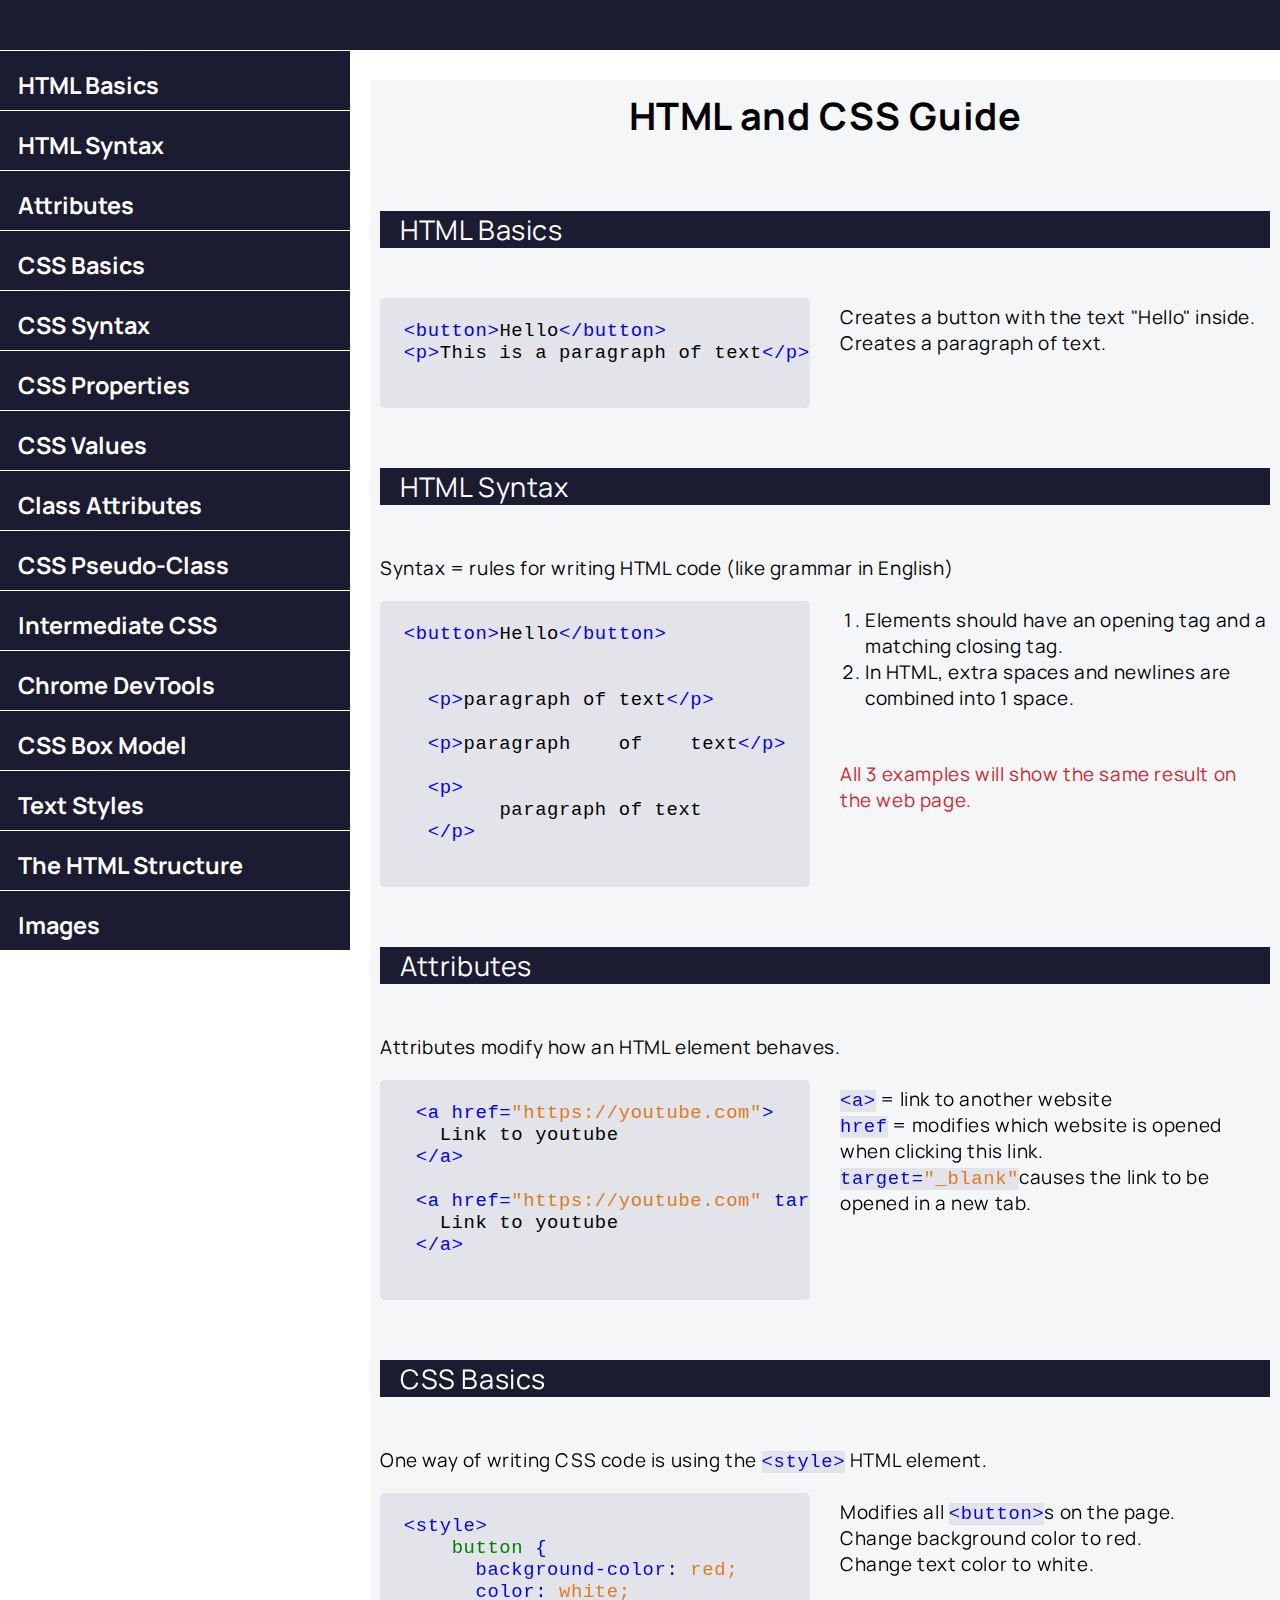
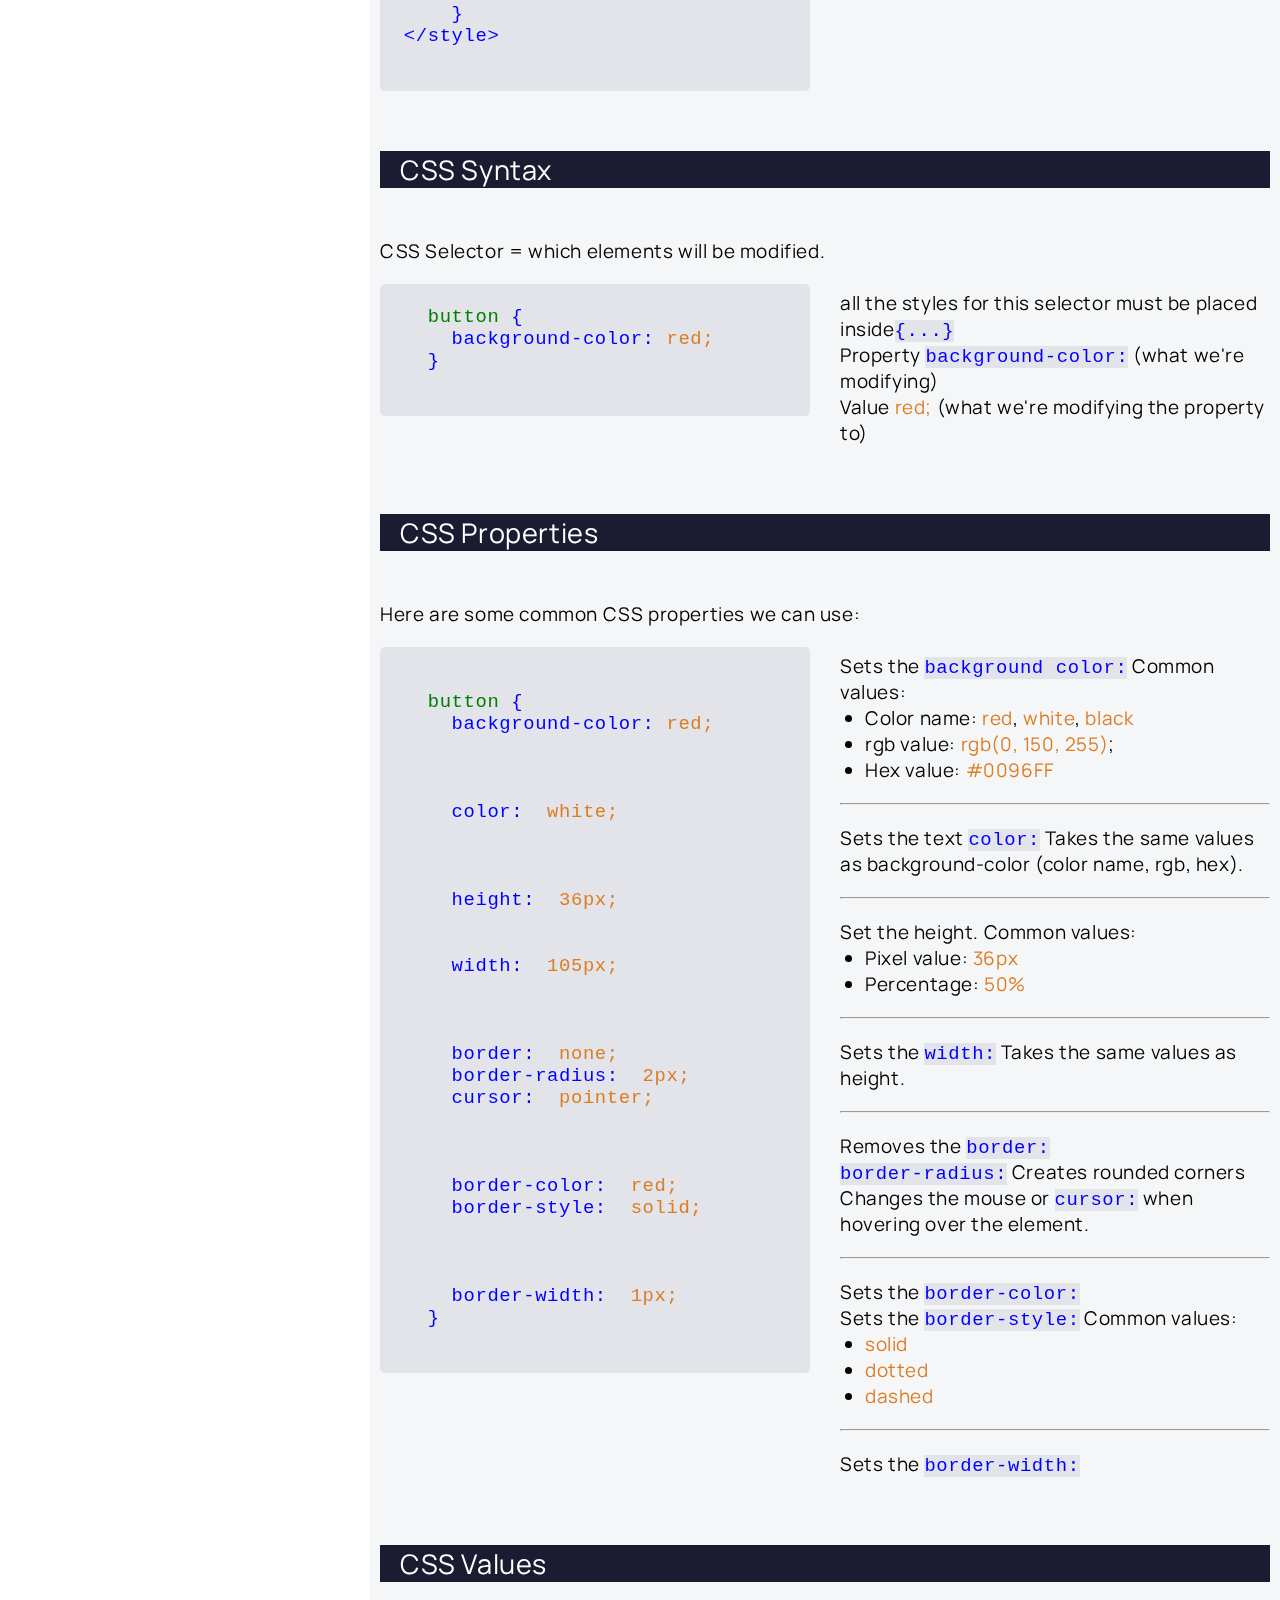
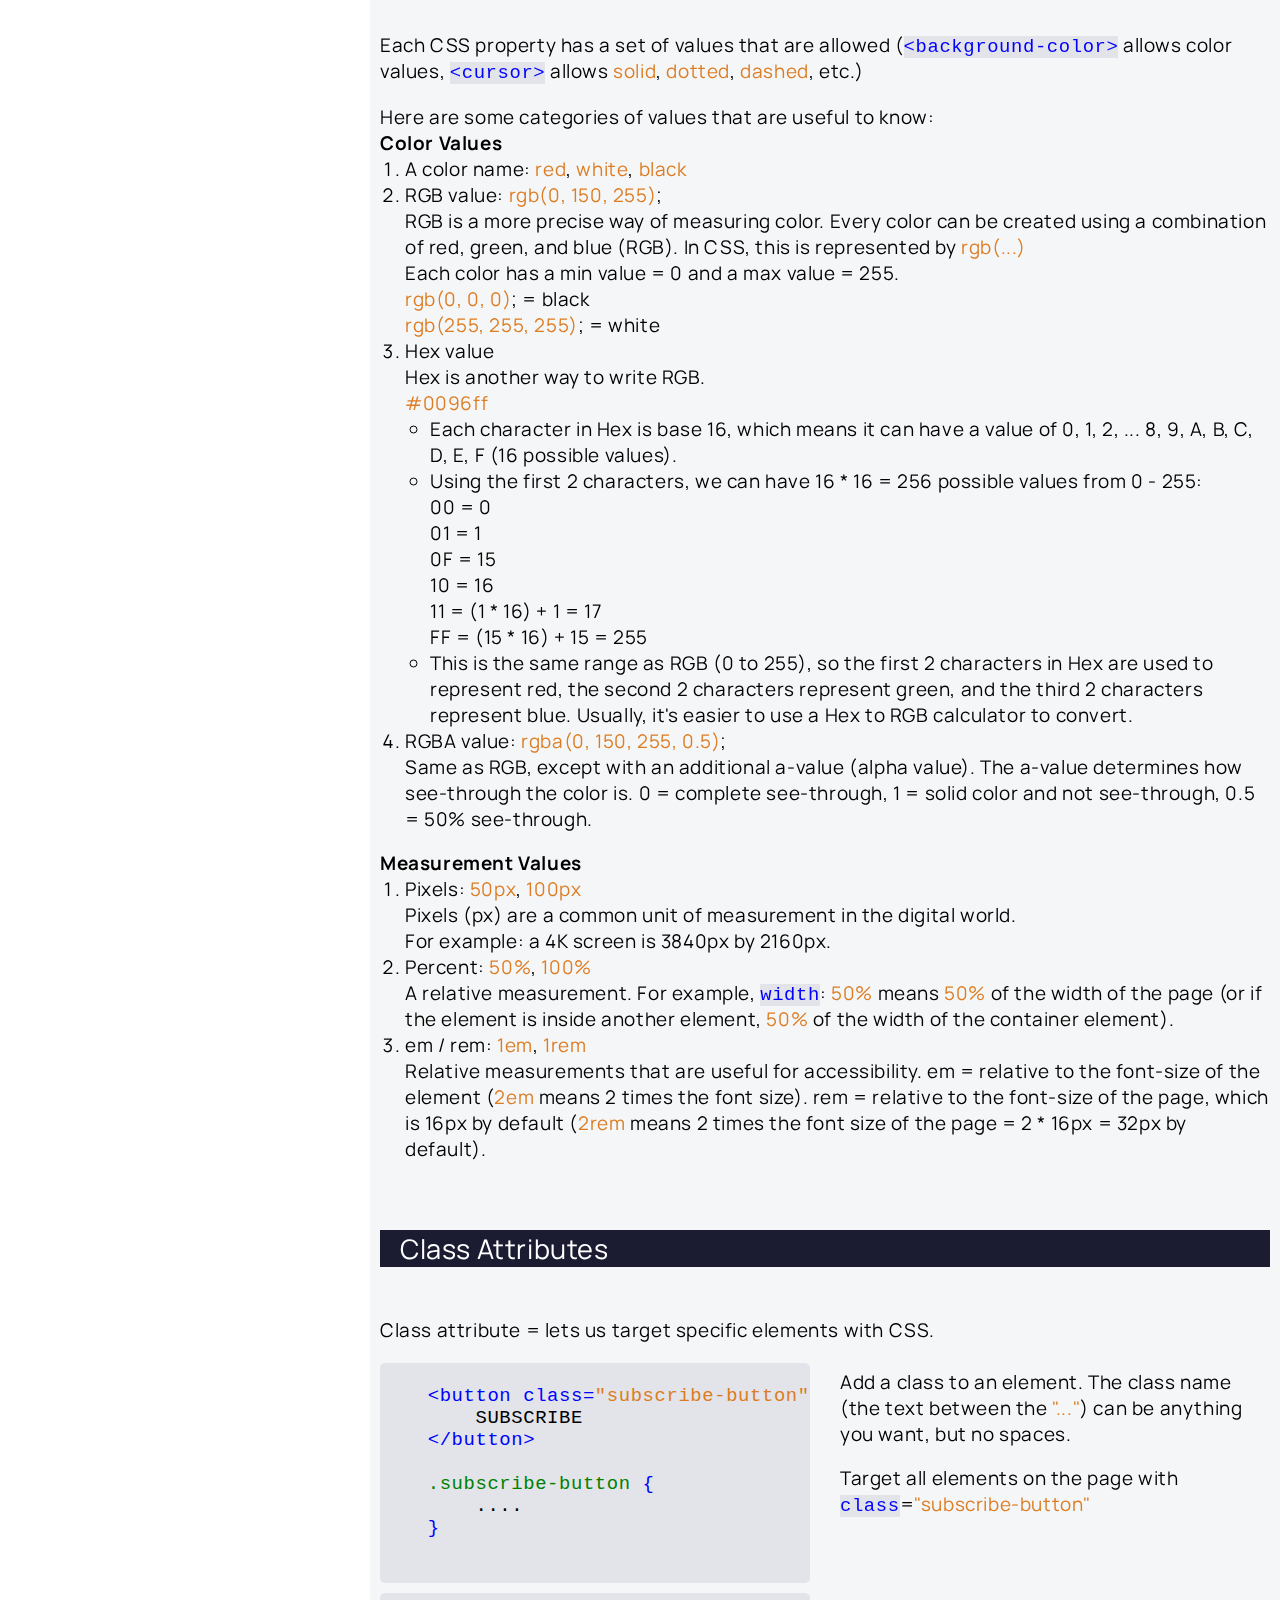
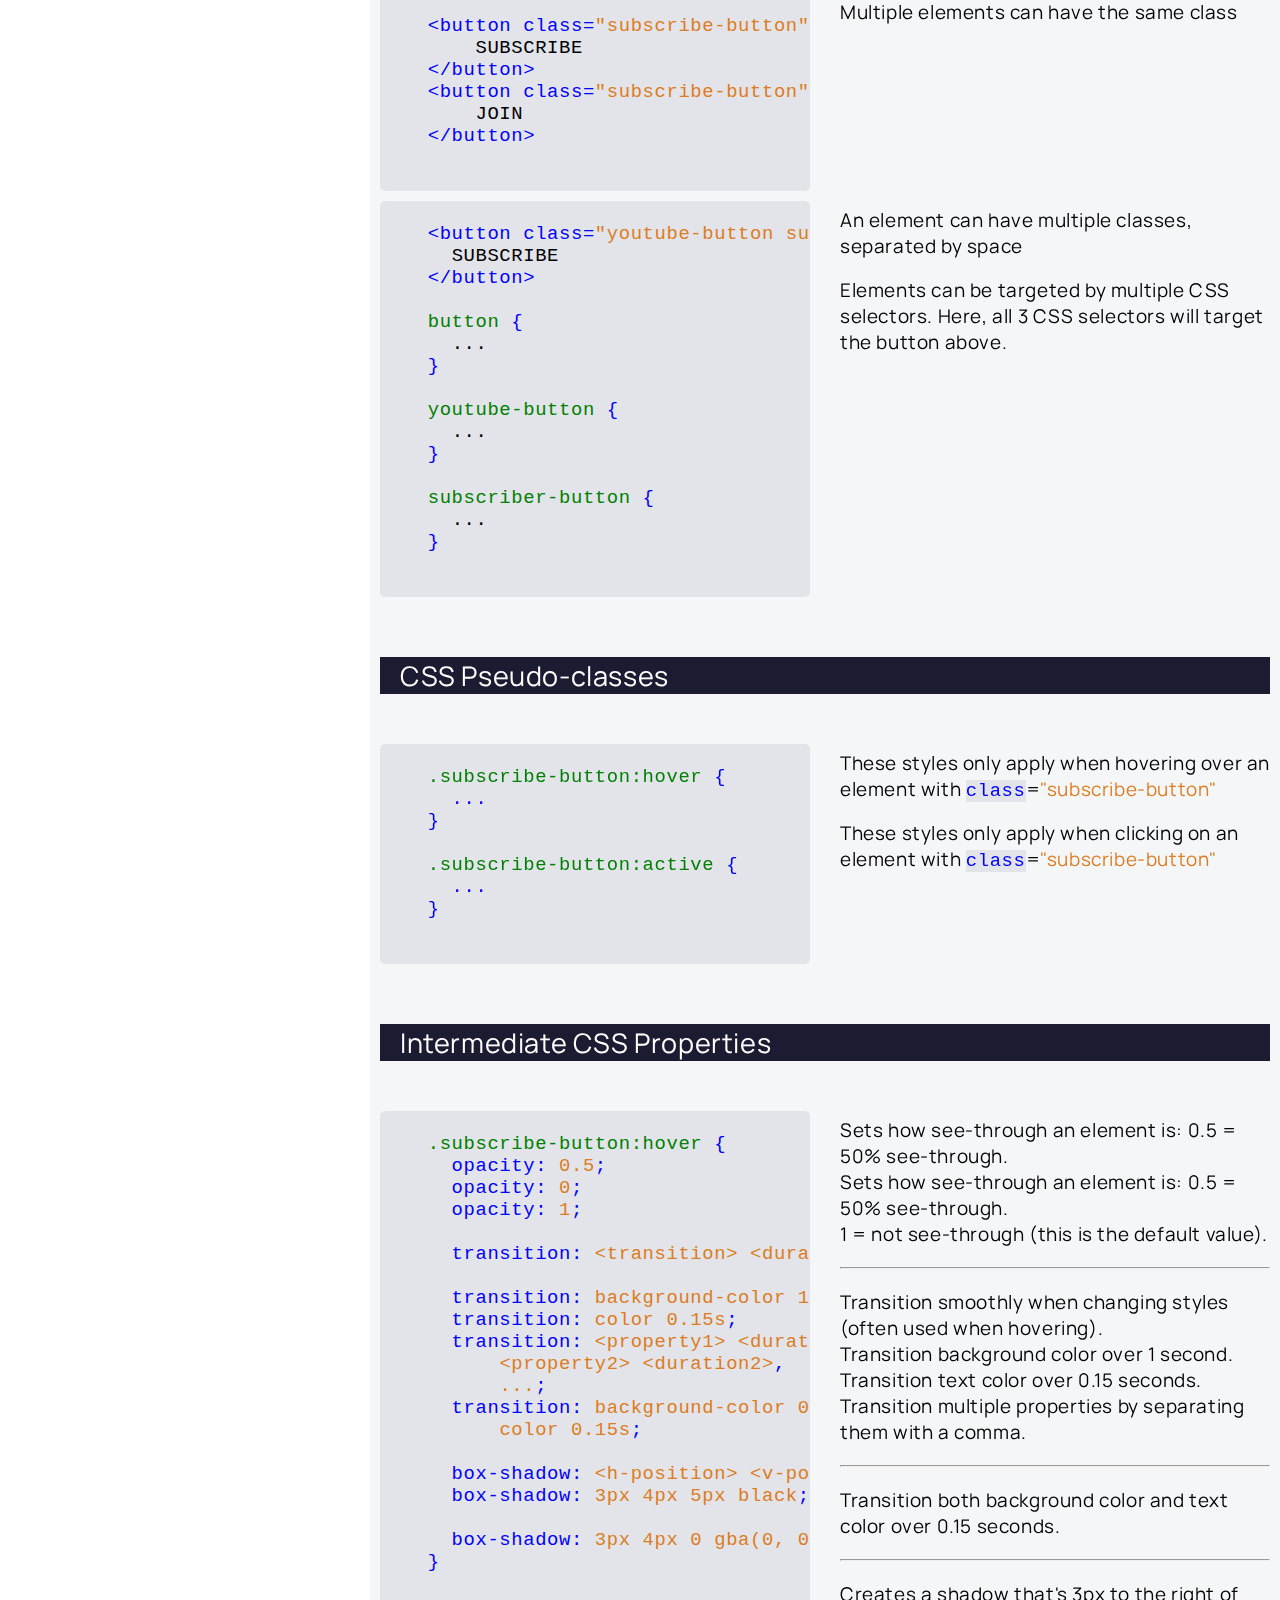
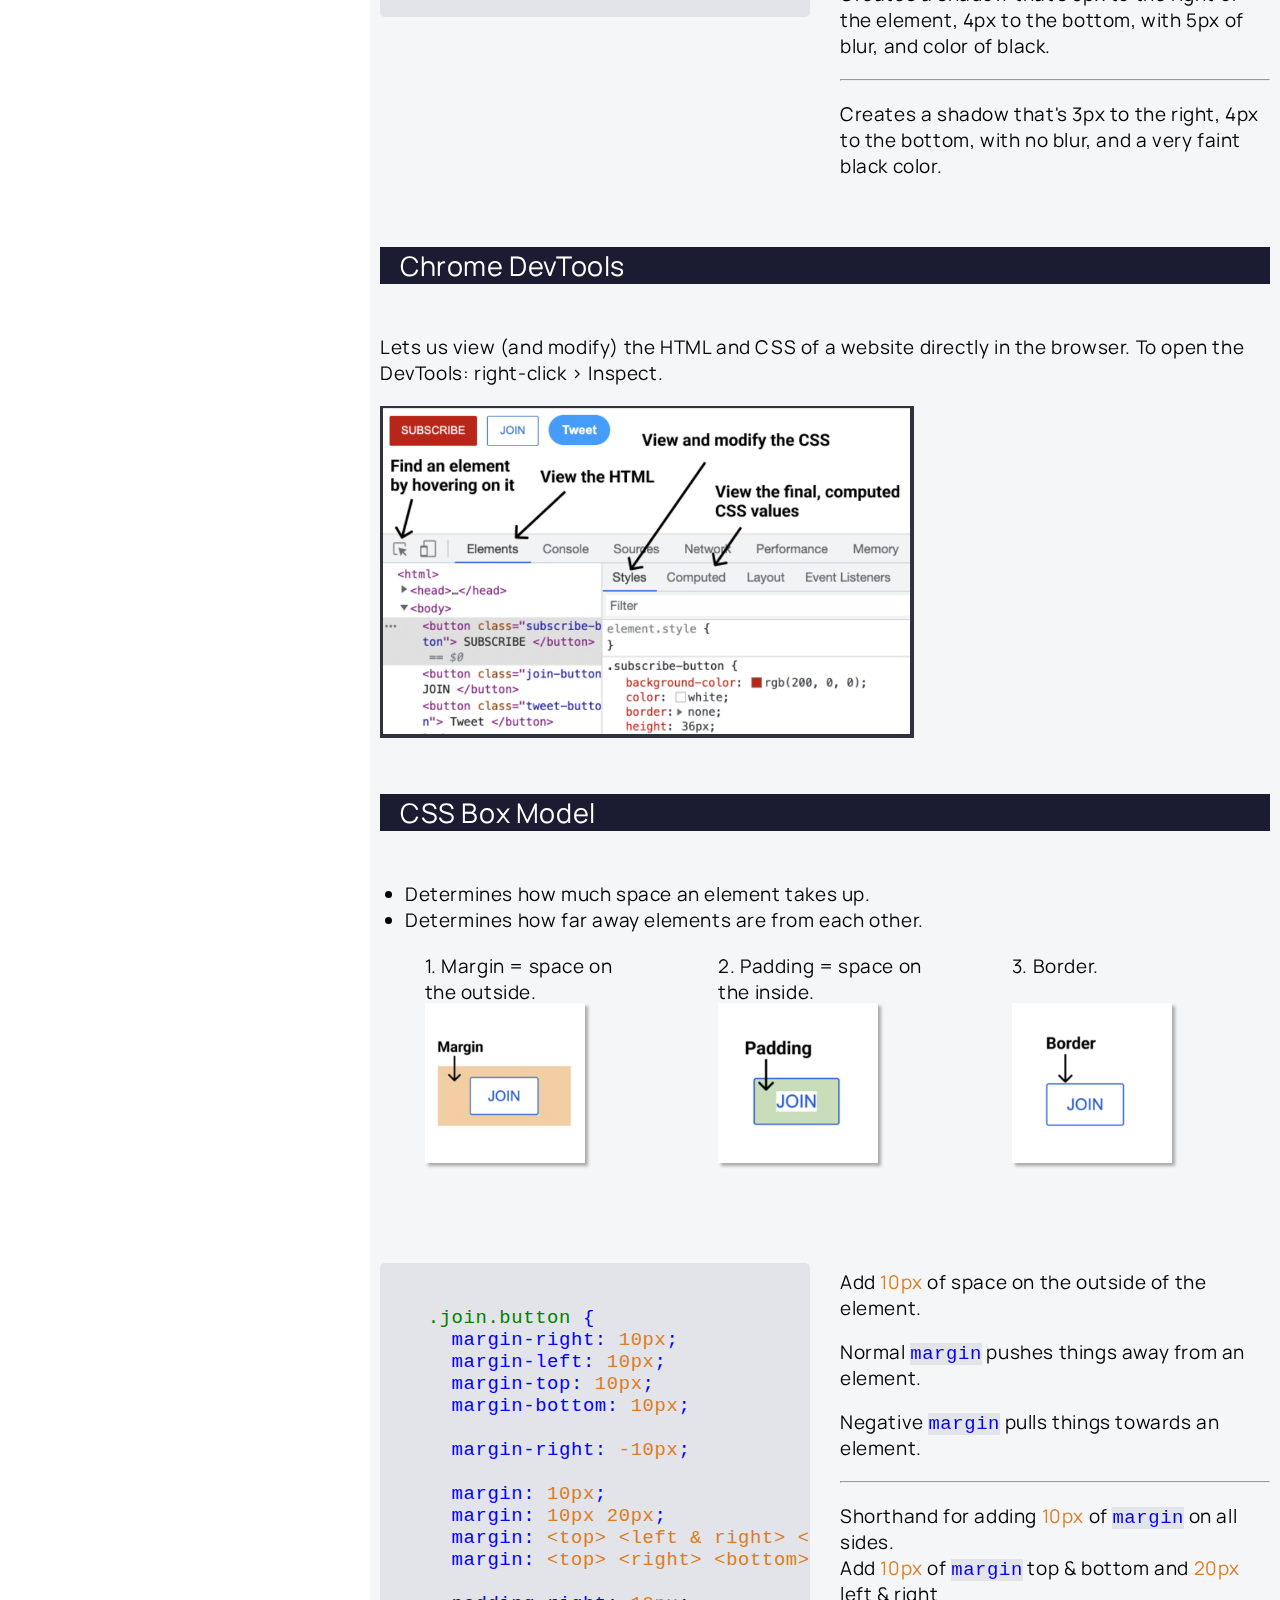
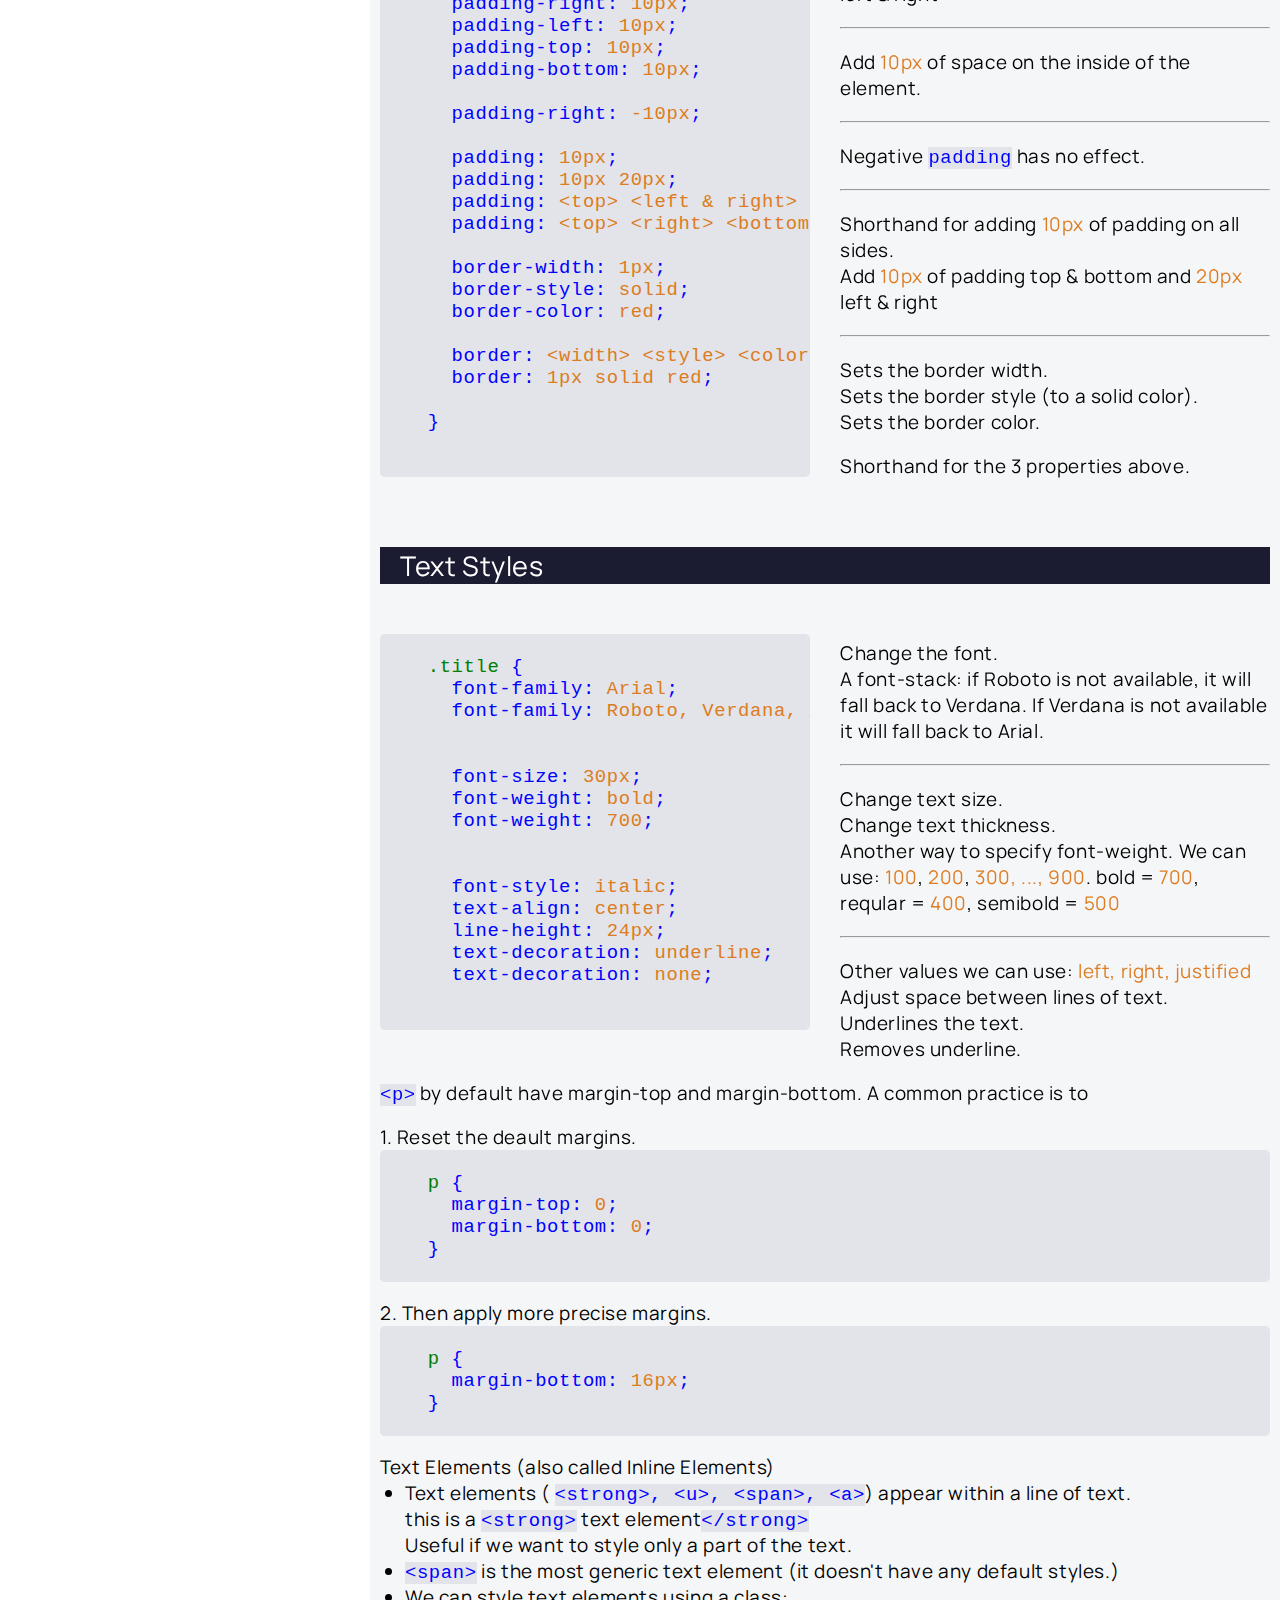
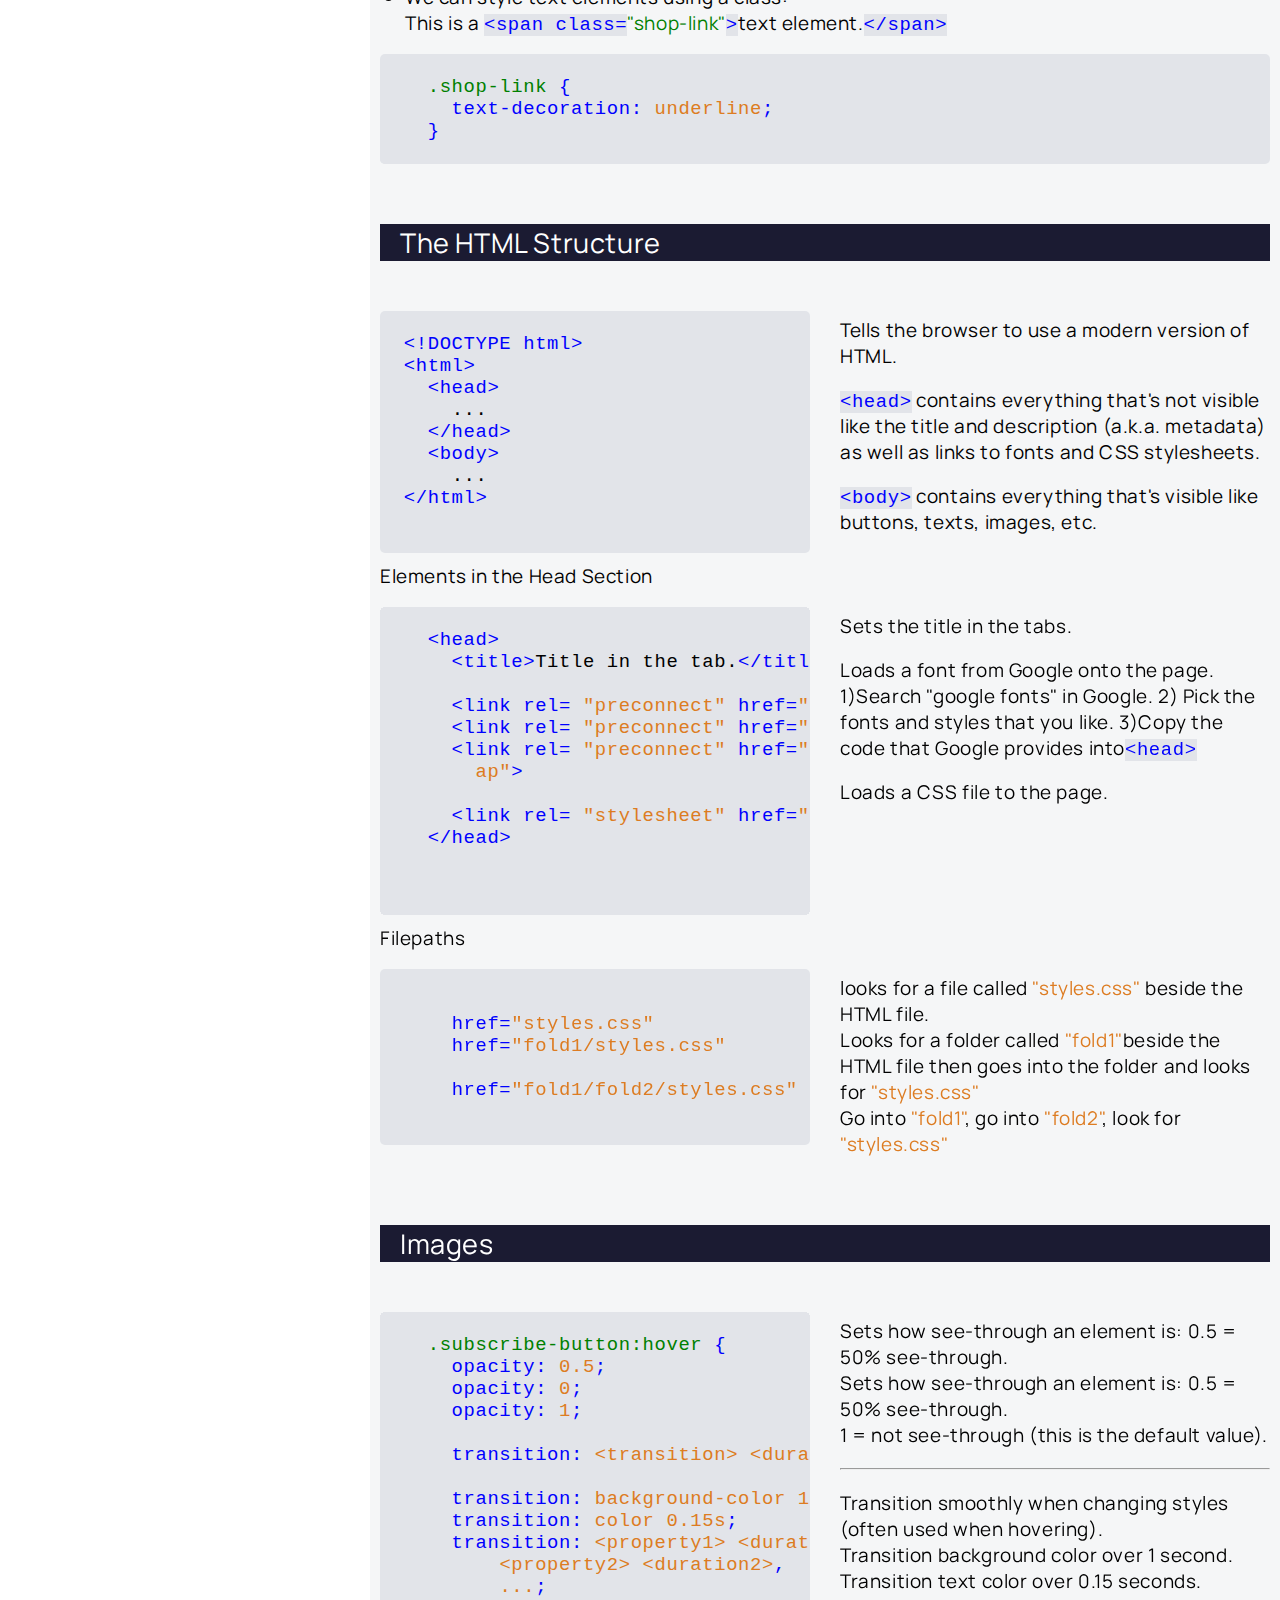
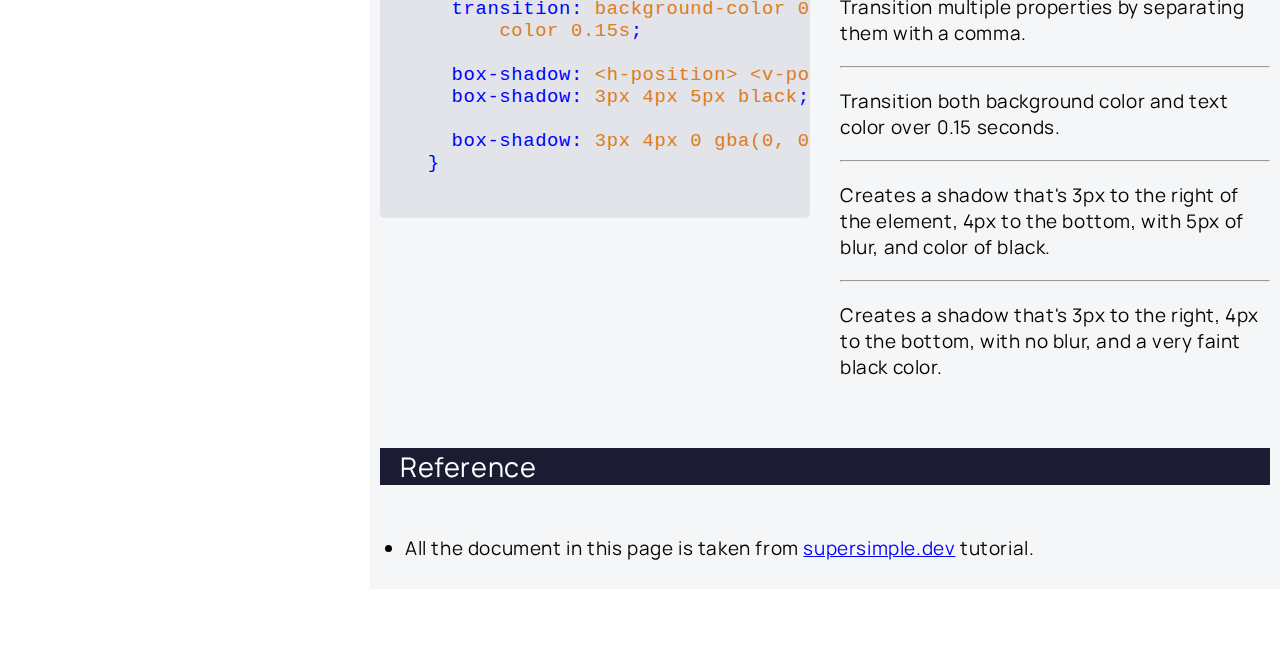
==== index.html @ 8f4d61a2 "Rename Index.html to index.html" ====
<!DOCTYPE html>
<html lang="en">
  <head>
    <meta charset="UTF-8" />
    <meta http-equiv="X-UA-Compatible" content="IE=edge" />
    <meta name="viewport" content="width=device-width, initial-scale=1.0" />
    <title>HTML and Css docs</title>
    <link rel="stylesheet" href="styles/general.css" />
    <link rel="stylesheet" href="styles/header.css" />
    <link rel="stylesheet" href="styles/main.css" />
    <link rel="stylesheet" href="styles/nav.css" />

    <link rel="preconnect" href="https://fonts.googleapis.com">
    <link rel="preconnect" href="https://fonts.gstatic.com" crossorigin>
    <link href="https://fonts.googleapis.com/css2?family=Manrope:wght@400;500;600&display=swap" rel="stylesheet">
  </head>
  <body>
    <header class="main-header">
      <div class="button-container" id="menuButton" onclick="menuToggle()">
        <div class="bar1"></div>
        <div class="bar2"></div>
        <div class="bar3"></div>
      </div>
    </header>
      <div id="mySidenav" class="sidenav">
            <a class="nav-link" href="#html-basics" onclick="closeNav()">HTML Basics</a>
            <a class="nav-link" href="#html-syntax" onclick="closeNav()">HTML Syntax</a>
            <a class="nav-link" href="#attributes" onclick="closeNav()">Attributes</a>
            <a class="nav-link" href="#css-basics" onclick="closeNav()">CSS Basics</a>
            <a class="nav-link" href="#css-syntax" onclick="closeNav()">CSS Syntax</a>
            <a class="nav-link" href="#css-properties" onclick="closeNav()">CSS Properties</a>
            <a class="nav-link" href="#css-values" onclick="closeNav()">CSS Values</a>
            <a class="nav-link" href="#class-attributes" onclick="closeNav()">Class Attributes</a>
            <a class="nav-link" href="#css-pseudo" onclick="closeNav()">CSS Pseudo-Class</a>
            <a class="nav-link" href="#css-inter-prop" onclick="closeNav()">Intermediate CSS</a>
            <a class="nav-link" href="#chrome-devtools" onclick="closeNav()">Chrome DevTools</a>
            <a class="nav-link" href="#css-box-model" onclick="closeNav()">CSS Box Model</a>
            <a class="nav-link" href="#text-style" onclick="closeNav()">Text Styles</a>
            <a class="nav-link" href="#html-structure" onclick="closeNav()">The HTML Structure</a>
            <a class="nav-link" href="#html-images" onclick="closeNav()">Images</a>
            <a class="nav-link" href="#html-inputs" onclick="closeNav()">Inputs</a>
            <a class="nav-link" href="#display-property" onclick="closeNav()">CSS Display Property</a>
            <a class="nav-link" href="#reference" onclick="closeNav()">Reference</a>
      </div>

    <main onclick="closeNav()">
      <h1>HTML and CSS Guide</h1>
      <!--html basics section-->
      <div class="id-locate" id="html-basics"></div>
      <section>
        <header>HTML Basics</header>
        <div class="grid-container">
          <div class="grid-item1">
            <!--Code section-->
            <pre>
              <code>
  &lt;button&gt;<span class="text-code">Hello</span>&lt;/button&gt;
  &lt;p&gt;<span class="text-code">This is a paragraph of text</span>&lt;/p&gt;
              </code>
            </pre>
          </div>
          <div class="grid-item2">
            <div class="text-container">
              <p>Creates a button with the text "Hello" inside.</p>
              <p>Creates a paragraph of text.</p>
            </div>
          </div>
        </div>
      </section>

      <!--html Syntax section-->
      <div class="id-locate" id="html-syntax"></div>
      <section>
        <header>HTML Syntax</header>
        <div class="heading-rule">
          <p>Syntax = rules for writing HTML code (like grammar in English)</p>
        </div>
        <div class="grid-container">
          <div class="grid-item1">
            <!--Code section-->
            <pre>
              <code>
  &lt;button&gt;<span class="text-code">Hello</span>&lt;/button&gt;


    &lt;p&gt;<span class="text-code">paragraph of text</span>&lt;/p&gt;

    &lt;p&gt;<span class="text-code">paragraph    of    text</span>&lt;/p&gt;
      
    &lt;p&gt;
          <span class="text-code">paragraph of text</span>
    &lt;/p&gt;
              </code>
            </pre>
          </div>
          <div class="grid-item2">
            <div class="text-container">
              <ol class="syntax-list">
                <li>
                  Elements should have an opening tag and a matching closing
                  tag.
                </li>
                <li>
                  In HTML, extra spaces and newlines are combined into 1 space.
                </li>
              </ol>
              <div class="syntax-remarks text-container">
                <p>All 3 examples will show the same result on the web page.</p>
              </div>
            </div>
          </div>
        </div>
      </section>

      <!--Attributes section-->
      <div class="id-locate" id="attributes"></div>
      <section>
        <header>Attributes</header>
        <div class="heading-rule">
          <p>Attributes modify how an HTML element behaves.</p>
        </div>
        <div class="grid-container">
          <div class="grid-item1">
            <!--Code section-->
            <pre>
              <code>
   &lt;a href=<span class="html-attribute">"https://youtube.com"</span>&gt;
     <span class="text-code">Link to youtube</span>
   &lt;/a&gt;

   &lt;a href=<span class="html-attribute">"https://youtube.com"</span> target=<span class="html-attribute">"_blank"</span>&gt;
     <span class="text-code">Link to youtube</span>
   &lt;/a&gt;
              </code>
            </pre>
          </div>
          <div class="grid-item2">
            <div class="text-container">
              <p><code>&lt;a&gt;</code> = link to another website</p>
              <p>
                <code>href</code> = modifies which website is opened when
                clicking this link.
              </p>
              <p>
                <code
                  ><span class="html-tag">target</span>=<span
                    class="html-attribute"
                    >"_blank"</span
                  ></code
                >causes the link to be opened in a new tab.
              </p>
            </div>
          </div>
        </div>
      </section>

      <!--CSS basics section-->
      <div class="id-locate" id="css-basics"></div>
      <section>
        <header>CSS Basics</header>
        <div class="heading-rule">
          <p>
            One way of writing CSS code is using the
            <code>&lt;style&gt;</code> HTML element.
          </p>
        </div>
        <div class="grid-container">
          <div class="grid-item1">
            <!--Code section-->
            <pre>
              <code>
  &lt;style&gt;
      <span class="css-selector">button</span> {
        background-color:<span class="html-attribute"> red;</span>
        color:<span class="html-attribute"> white;</span>
      }
  &lt;/style&gt;
              </code>
            </pre>
          </div>
          <div class="grid-item2">
            <div class="text-container">
              <p>Modifies all <code>&lt;button&gt;</code>s on the page.</p>
              <p>Change background color to red.</p>
              <p>Change text color to white.</p>
            </div>
          </div>
        </div>
      </section>

      <!--CSS Syntax section-->
      <div class="id-locate" id="css-syntax"></div>
      <section>
        <header>CSS Syntax</header>
        <div class="heading-rule">
          <p>CSS Selector = which elements will be modified.</p>
        </div>
        <div class="grid-container">
          <div class="grid-item1">
            <!--Code section-->
            <pre>
              <code>
    <span class="css-selector">button</span> {
      background-color:<span class="html-attribute"> red;</span>
    }
              </code>
            </pre>
          </div>
          <div class="grid-item2">
            <div class="text-container">
              <p>
                all the styles for this selector must be placed inside<code
                  >{...}</code
                >
              </p>
              <p>
                Property <code>background-color:</code> (what we're modifying)
              </p>
              <p>
                Value <span class="html-attribute"> red;</span> (what we're
                modifying the property to)
              </p>
            </div>
          </div>
        </div>
      </section>

      <!--CSS Properties section-->
      <div class="id-locate" id="css-properties"></div>
      <section>
        <header>CSS Properties</header>
        <div class="heading-rule">
          <p>Here are some common CSS properties we can use:</p>
        </div>
        <div class="grid-container">
          <div class="grid-item1">
            <!--Code section-->
            <pre>
              <code>

    <span class="css-selector">button</span> {
      background-color:<span class="html-attribute"> red;</span>



      color: <span class="html-attribute"> white;</span>



      height: <span class="html-attribute"> 36px;</span>


      width: <span class="html-attribute"> 105px;</span>



      border: <span class="html-attribute"> none;</span>
      border-radius: <span class="html-attribute"> 2px;</span>
      cursor: <span class="html-attribute"> pointer;</span>



      border-color: <span class="html-attribute"> red;</span>
      border-style: <span class="html-attribute"> solid;</span>


          
      border-width: <span class="html-attribute"> 1px;</span>
    }
              </code>
            </pre>
          </div>
          <div class="grid-item2">
            <div class="text-container">
              <p>Sets the <code>background color:</code> Common values:</p>
              <ul>
                <li>
                  Color name: <span class="html-attribute">red</span>,
                  <span class="html-attribute">white</span>,
                  <span class="html-attribute">black</span>
                </li>
                <li>
                  rgb value:
                  <span class="html-attribute">rgb(0, 150, 255)</span>;
                </li>
                <li>Hex value: <span class="html-attribute">#0096FF</span></li>
              </ul>
            </div>
            <hr />
            <div class="text-container">
              <p>
                Sets the text <code>color:</code> Takes the same values as
                background-color (color name, rgb, hex).
              </p>
            </div>
            <hr />
            <div class="text-container">
              <p>Set the height. Common values:</p>
              <ul>
                <li>Pixel value: <span class="html-attribute">36px</span></li>
                <li>Percentage: <span class="html-attribute">50%</span></li>
              </ul>
            </div>
            <hr />
            <div class="text-container">
              <p>
                Sets the <code>width:</code> Takes the same values as height.
              </p>
            </div>
            <hr />
            <div class="text-container">
              <p>Removes the <code>border:</code></p>
              <p><code>border-radius:</code> Creates rounded corners</p>
              <p>
                Changes the mouse or <code>cursor:</code> when hovering over the
                element.
              </p>
            </div>
            <hr />
            <div class="text-container">
              <p>Sets the <code>border-color:</code></p>
              <p>Sets the <code>border-style:</code> Common values:</p>
              <ul>
                <li>
                  <span class="html-attribute">solid</span>
                </li>
                <li>
                  <span class="html-attribute">dotted</span>
                </li>
                <li>
                  <span class="html-attribute">dashed</span>
                </li>
              </ul>
            </div>
            <hr />
            <div class="text-container">
              <p class="css-value">Sets the <code>border-width:</code></p>
            </div>
          </div>
        </div>
      </section>

      <!--CSS Values section-->
      <div class="id-locate" id="css-values"></div>
      <section>
        <header>CSS Values</header>
        <div class="heading-rule">
          <p>
            Each CSS property has a set of values that are allowed (<code
              >&lt;background-color&gt;</code
            >
            allows color values, <code>&lt;cursor&gt;</code> allows
            <span class="html-attribute">solid</span>,
            <span class="html-attribute">dotted</span>,
            <span class="html-attribute">dashed</span>, etc.)
          </p>
        </div>
        <div>
          <p>Here are some categories of values that are useful to know:</p>
        </div>
        <div class="text-container">
          <div class="text-container">
            <p class="css-values-title">Color Values</p>
            <ol>
              <li>
                A color name: <span class="html-attribute">red</span>,
                <span class="html-attribute">white</span>,
                <span class="html-attribute">black</span>
              </li>
              <li>
                RGB value: <span class="html-attribute">rgb(0, 150, 255)</span>;
                <p>
                  RGB is a more precise way of measuring color. Every color can
                  be created using a combination of red, green, and blue (RGB).
                  In CSS, this is represented by
                  <span class="html-attribute">rgb(...)</span>
                </p>
                <p>Each color has a min value = 0 and a max value = 255.</p>
                <p><span class="html-attribute">rgb(0, 0, 0)</span>; = black</p>
                <p>
                  <span class="html-attribute">rgb(255, 255, 255)</span>; =
                  white
                </p>
              </li>
              <li>
                Hex value
                <p>Hex is another way to write RGB.</p>
                <p><span class="html-attribute">#0096ff</span></p>
                <ul>
                  <li>
                    Each character in Hex is base 16, which means it can have a
                    value of 0, 1, 2, ... 8, 9, A, B, C, D, E, F (16 possible
                    values).
                  </li>
                  <li>
                    Using the first 2 characters, we can have 16 * 16 = 256
                    possible values from 0 - 255:
                    <p>00 = 0</p>
                    <p>01 = 1</p>
                    <p>0F = 15</p>
                    <p>10 = 16</p>
                    <p>11 = (1 * 16) + 1 = 17</p>
                    <p>FF = (15 * 16) + 15 = 255</p>
                  </li>
                  <li>
                    This is the same range as RGB (0 to 255), so the first 2
                    characters in Hex are used to represent red, the second 2
                    characters represent green, and the third 2 characters
                    represent blue. Usually, it's easier to use a Hex to RGB
                    calculator to convert.
                  </li>
                </ul>
              </li>
              <li>
                RGBA value:
                <span class="html-attribute">rgba(0, 150, 255, 0.5)</span>;
                <p>
                  Same as RGB, except with an additional a-value (alpha value).
                  The a-value determines how see-through the color is. 0 =
                  complete see-through, 1 = solid color and not see-through, 0.5
                  = 50% see-through.
                </p>
              </li>
            </ol>
          </div>
          <p class="css-values-title">Measurement Values</p>
          <ol>
            <li>
              Pixels: <span class="html-attribute">50px</span>,
              <span class="html-attribute">100px</span>
              <p>
                Pixels (px) are a common unit of measurement in the digital
                world.
              </p>
              <p>For example: a 4K screen is 3840px by 2160px.</p>
            </li>
            <li>
              Percent: <span class="html-attribute">50%</span>,
              <span class="html-attribute">100%</span>
              <p>
                A relative measurement. For example, <code>width</code>:
                <span class="html-attribute">50%</span> means
                <span class="html-attribute">50%</span> of the width of the page
                (or if the element is inside another element,
                <span class="html-attribute">50%</span> of the width of the
                container element).
              </p>
            </li>
            <li>
              em / rem: <span class="html-attribute">1em</span>,
              <span class="html-attribute">1rem</span>
              <p>
                Relative measurements that are useful for accessibility. em =
                relative to the font-size of the element (<span
                  class="html-attribute"
                  >2em</span
                >
                means 2 times the font size). rem = relative to the font-size of
                the page, which is 16px by default (<span class="html-attribute"
                  >2rem</span
                >
                means 2 times the font size of the page = 2 * 16px = 32px by
                default).
              </p>
            </li>
          </ol>
        </div>
      </section>

      <!--class attribute-->
      <div class="id-locate" id="class-attributes"></div>
      <section>
        <header>Class Attributes</header>
        <div class="heading-rule">
          <p>Class attribute = lets us target specific elements with CSS.</p>
        </div>
        <div class="grid-container">
          <div class="grid-item1">
            <!--Code section-->
            <pre>
              <code>
    &lt;button class=<span class="html-attribute">"subscribe-button"</span>&gt;
        <span class="text-code">SUBSCRIBE</span>
    &lt;/button&gt;

    <span class="css-selector">.subscribe-button</span> {
        <span class="text-code">....</span>
    }
              </code>
            </pre>
          </div>
          <div class="grid-item2">
            <div class="text-container">
              <p>
                Add a class to an element. The class name (the text between the
                <span class="html-attribute">"..."</span>) can be anything you
                want, but no spaces.
              </p>
            </div>
            <div class="text-container">
              <p>
                Target all elements on the page with
                <code>class</code>=<span class="html-attribute"
                  >"subscribe-button"</span
                >
              </p>
            </div>
          </div>
        </div>

        <!--Class attributes row 2 grid-->
        <div class="grid-container">
          <div class="grid-item1">
            <!--Code section-->
            <pre>
              <code>
    &lt;button class=<span class="html-attribute">"subscribe-button"</span>&gt;
        <span class="text-code">SUBSCRIBE</span>
    &lt;/button&gt;
    &lt;button class=<span class="html-attribute">"subscribe-button"</span>&gt;
        <span class="text-code">JOIN</span>
    &lt;/button&gt;
              </code>
            </pre>
          </div>
          <div class="grid-item2">
            <div class="text-container">
              <p>Multiple elements can have the same class</p>
            </div>
          </div>
        </div>

        <!--Class attributes row 3 grid-->
        <div class="grid-container">
          <div class="grid-item1">
            <!--Code section-->
            <pre>
              <code>
    &lt;button class=<span class="html-attribute">"youtube-button subscribe-button"</span>&gt;
      <span class="text-code">SUBSCRIBE</span>
    &lt;/button&gt;

    <span class="css-selector">button</span> {
      <span class="text-code">...</span>
    }

    <span class="css-selector">youtube-button</span> {
      <span class="text-code">...</span>
    }

    <span class="css-selector">subscriber-button</span> {
      <span class="text-code">...</span>
    }
              </code>
            </pre>
          </div>
          <div class="grid-item2">
            <div class="text-container">
              <p>An element can have multiple classes, separated by space</p>
            </div>
            <div class="text-container">
              Elements can be targeted by multiple CSS selectors. Here, all 3
              CSS selectors will target the button above.
            </div>
          </div>
        </div>
      </section>

      <!--CSS Pseudo-Class section-->
      <div class="id-locate" id="css-pseudo"></div>
      <section>
        <header>CSS Pseudo-classes</header>
        <div class="heading-rule"></div>
        <div class="grid-container">
          <div class="grid-item1">
            <!--Code section-->
            <pre>
              <code>
    <span class="css-selector">.subscribe-button:hover</span> {
      ...
    }

    <span class="css-selector">.subscribe-button:active</span> {
      ...
    }
              </code>
            </pre>
          </div>
          <div class="grid-item2">
            <div class="text-container">
              <p>
                These styles only apply when hovering over an element with
                <code>class</code>=<span class="html-attribute"
                  >"subscribe-button"</span
                >
              </p>
            </div>
            <div class="text-container">
              <p>
                These styles only apply when clicking on an element with
                <code>class</code>=<span class="html-attribute"
                  >"subscribe-button"</span
                >
              </p>
            </div>
          </div>
        </div>
      </section>

      <!--Intermediate CSS Properties-->
      <div class="id-locate" id="css-inter-prop"></div>
      <section>
        <header>Intermediate CSS Properties</header>
        <div class="heading-rule"></div>
        <div class="grid-container">
          <div class="grid-item1">
            <!--Code section-->
            <pre>
              <code>
    <span class="css-selector">.subscribe-button:hover</span> {
      opacity: <span class="html-attribute">0.5</span>;
      opacity: <span class="html-attribute">0</span>;
      opacity: <span class="html-attribute">1</span>;

      transition: <span class="html-attribute">&lt;transition&gt; &lt;duration&gt;</span>;

      transition: <span class="html-attribute">background-color 1s</span>;
      transition: <span class="html-attribute">color 0.15s</span>;
      transition: <span class="html-attribute">&lt;property1&gt; &lt;duration1&gt;</span>,
          <span class="html-attribute">&lt;property2&gt; &lt;duration2&gt;</span>,
          <span class="html-attribute">...</span>;
      transition: <span class="html-attribute">background-color 0.15s</span>,
          <span class="html-attribute">color 0.15s</span>;

      box-shadow: <span class="html-attribute">&lt;h-position&gt; &lt;v-position&gt; &lt;blur&gt; &lt;color&gt;</span>;
      box-shadow: <span class="html-attribute">3px 4px 5px black</span>;

      box-shadow: <span class="html-attribute">3px 4px 0 gba(0, 0, 0, 0.15)</span>;
    }
              </code>
            </pre>
          </div>
          <div class="grid-item2">
            <div class="text-container">
              <p>Sets how see-through an element is: 0.5 = 50% see-through.</p>
              <p>Sets how see-through an element is: 0.5 = 50% see-through.</p>
              <p>1 = not see-through (this is the default value).</p>
            </div>
            <hr />
            <div class="text-container">
              <p>
                Transition smoothly when changing styles (often used when
                hovering).
              </p>
              <p>Transition background color over 1 second.</p>
              <p>Transition text color over 0.15 seconds.</p>
              <p>
                Transition multiple properties by separating them with a comma.
              </p>
            </div>
            <hr />
            <div class="text-container">
              <p>
                Transition both background color and text color over 0.15
                seconds.
              </p>
            </div>
            <hr />
            <div class="text-container">
              <p>
                Creates a shadow that's 3px to the right of the element, 4px to
                the bottom, with 5px of blur, and color of black.
              </p>
            </div>
            <hr />
            <div class="text-container">
              <p>
                Creates a shadow that's 3px to the right, 4px to the bottom,
                with no blur, and a very faint black color.
              </p>
            </div>
          </div>
        </div>
      </section>

      <!--Chrome DevTools section-->
      <div class="id-locate" id="chrome-devtools"></div>
      <section>
        <header>Chrome DevTools</header>
        <div class="heading-rule">
          <p>
            Lets us view (and modify) the HTML and CSS of a website directly in
            the browser. To open the DevTools: right-click &gt; Inspect.
          </p>
        </div>
        <div class="chromedev-container">
          <img
            class="img-chrome-devtools"
            src="images/chrome-devtools-img.PNG"
          />
        </div>
      </section>

      <!--CSS Box Model-->
      <div class="id-locate" id="css-box-model"></div>
      <section>
        <header>CSS Box Model</header>
        <div class="heading-rule">
          <ul>
            <li>Determines how much space an element takes up.</li>
            <li>Determines how far away elements are from each other.</li>
          </ul>
        </div>
        <div class="box-model-grid">
          <div class="margin-grid1 box-grid">
            <p>1. Margin = space on the outside.</p>
            <img class="box-model-img" src="images/margin-img.jpg" />
          </div>
          <div class="padding-grid2 box-grid">
            <p>2. Padding = space on the inside.</p>
            <img class="box-model-img" src="images/padding-img.jpg" />
          </div>
          <div class="border-grid3 box-grid">
            <p>3. Border.</p>
            <img class="box-model-img" src="images/border-img.jpg" />
          </div>
        </div>

        <div class="grid-container">
          <div class="grid-item1">
            <!--Code section-->
            <pre>
              <code>

    <span class="css-selector">.join.button</span> {
      margin-right: <span class="html-attribute">10px</span>;
      margin-left: <span class="html-attribute">10px</span>;
      margin-top: <span class="html-attribute">10px</span>;
      margin-bottom: <span class="html-attribute">10px</span>;

      margin-right: <span class="html-attribute">-10px</span>;
      
      margin: <span class="html-attribute">10px</span>;
      margin: <span class="html-attribute">10px 20px</span>;
      margin: <span class="html-attribute">&lt;top&gt; &lt;left & right&gt; &lt;bottom&gt;</span>;
      margin: <span class="html-attribute">&lt;top&gt; &lt;right&gt; &lt;bottom&gt; &lt;left&gt;</span>;

      padding-right: <span class="html-attribute">10px</span>;
      padding-left: <span class="html-attribute">10px</span>;
      padding-top: <span class="html-attribute">10px</span>;
      padding-bottom: <span class="html-attribute">10px</span>;

      padding-right: <span class="html-attribute">-10px</span>;

      padding: <span class="html-attribute">10px</span>;
      padding: <span class="html-attribute">10px 20px</span>;
      padding: <span class="html-attribute">&lt;top&gt; &lt;left & right&gt; &lt;bottom&gt;</span>;
      padding: <span class="html-attribute">&lt;top&gt; &lt;right&gt; &lt;bottom&gt; &lt;left&gt;</span>;

      border-width: <span class="html-attribute">1px</span>;
      border-style: <span class="html-attribute">solid</span>;
      border-color: <span class="html-attribute">red</span>;

      border: <span class="html-attribute">&lt;width&gt; &lt;style&gt; &lt;color&gt;</span>;
      border: <span class="html-attribute">1px solid red</span>;
    
    }
              </code>
            </pre>
          </div>
          <div class="grid-item2">
            <div class="text-container">
              <p>
                Add <span class="html-attribute">10px</span> of space on the
                outside of the element.
              </p>
            </div>
            <div class="text-container">
              <p>
                Normal <code>margin</code> pushes things away from an element.
              </p>
            </div>
            <div class="text-container">
              <p>
                Negative <code>margin</code> pulls things towards an element.
              </p>
            </div>
            <hr />
            <div class="text-container">
              <p>
                Shorthand for adding <span class="html-attribute">10px</span> of
                <code>margin</code> on all sides.
              </p>
              <p>
                Add <span class="html-attribute">10px</span> of
                <code>margin</code> top & bottom and
                <span class="html-attribute">20px</span> left & right
              </p>
            </div>
            <hr />
            <div class="text-container">
              <p>
                Add <span class="html-attribute">10px</span> of space on the
                inside of the element.
              </p>
            </div>
            <hr />
            <div class="text-container">
              <p>Negative <code>padding</code> has no effect.</p>
            </div>
            <hr />
            <div class="text-container">
              <p>
                Shorthand for adding <span class="html-attribute">10px</span> of
                padding on all sides.
              </p>
              <p>
                Add <span class="html-attribute">10px</span> of padding top &
                bottom and <span class="html-attribute">20px</span> left & right
              </p>
            </div>
            <hr />
            <div class="text-container">
              <p>Sets the border width.</p>
              <p>Sets the border style (to a solid color).</p>
              <p>Sets the border color.</p>
            </div>

            <div class="text-container">
              <p>Shorthand for the 3 properties above.</p>
            </div>
          </div>
        </div>
      </section>

      <!--Text Styles-->
      <div class="id-locate" id="text-style"></div>
      <section>
        <header>Text Styles</header>
        <div class="heading-rule"></div>
        <div class="grid-container">
          <div class="grid-item1">
            <!--Code-->
            <pre>
              <code>
    <span class="css-selector">.title</span> {
      font-family: <span class="html-attribute">Arial</span>;
      font-family: <span class="html-attribute">Roboto, Verdana, Arial</span>;
      

      font-size: <span class="html-attribute">30px</span>;
      font-weight: <span class="html-attribute">bold</span>;
      font-weight: <span class="html-attribute">700</span>;


      font-style: <span class="html-attribute">italic</span>;
      text-align: <span class="html-attribute">center</span>;
      line-height: <span class="html-attribute">24px</span>;
      text-decoration: <span class="html-attribute">underline</span>;
      text-decoration: <span class="html-attribute">none</span>;
              </code>
            </pre>
            <!--end code-->
          </div>
          <div class="grid-item2">
            <div class="text-container">
              <p>Change the font.</p>
              <p>
                A font-stack: if Roboto is not available, it will fall back to
                Verdana. If Verdana is not available it will fall back to Arial.
              </p>
            </div>
            <hr />
            <div class="text-container">
              <p>Change text size.</p>
              <p>Change text thickness.</p>
              <p>
                Another way to specify font-weight. We can use:
                <span class="html-attribute">100</span>,
                <span class="html-attribute">200</span>,
                <span class="html-attribute">300, ..., 900</span>. bold =
                <span class="html-attribute">700</span>, reqular =
                <span class="html-attribute">400</span>, semibold =
                <span class="html-attribute">500</span>
              </p>
            </div>
            <hr />
            <div class="text-container">
              <p>
                Other values we can use:
                <span class="html-attribute">left, right, justified </span>
              </p>
              <p>Adjust space between lines of text.</p>
              <p>Underlines the text.</p>
              <p>Removes underline.</p>
            </div>
          </div>
        </div>

        <div class="text-container">
          <p>
            <code>&lt;p&gt;</code> by default have margin-top and margin-bottom.
            A common practice is to
          </p>
        </div>
        <div class="text-container">
          <p>1. Reset the deault margins.</p>
          <pre><code>
    <span class="css-selector">p</span> {
      margin-top: <span class="html-attribute">0</span>;
      margin-bottom: <span class="html-attribute">0</span>;
    }
          </code></pre>
        </div>

        <div class="text-container">
          <p>2. Then apply more precise margins.
            <pre><code>
    <span class="css-selector">p</span> {
      margin-bottom: <span class="html-attribute">16px</span>;
    }
            </code></pre>
          </p>
        </div>

        <div class="text-container">
          Text Elements (also called Inline Elements)
          <ul>
            <li>
              Text elements ( <code>&lt;strong&gt;, &lt;u&gt;, &lt;span&gt;, &lt;a&gt;</code>) appear within a line of text.
              <p>this is a <code>&lt;strong&gt;</code> text element<code>&lt;/strong&gt;</code></p>
              <p>Useful if we want to style only a part of the text.</p>
            </li>
            <li>
              <code>&lt;span&gt;</code> is the most generic text element (it doesn't have any default styles.)
            </li>
            <li>
              We can style text elements using a class:
              <p>This is a <code>&lt;span class=</code><span class="css-selector">"shop-link"<code>></code></span>text element.<code>&lt;/span&gt;</code>
            </li>
        </div>
            <pre><code>
    <span class="css-selector">.shop-link</span> {
      text-decoration: <span class="html-attribute">underline</span>;
    }
              </code></pre>
          </ul>
        
      </section>

      <!--The HTML Structure-->
      <div class="id-locate" id="html-structure"></div>
      <section>
        <header>The HTML Structure</header>
        <div class="grid-container">
          <div class="grid-item1">
            <!--Code-->
            <pre>
              <code>
  &lt;!DOCTYPE html&gt;
  &lt;html&gt;
    &lt;head&gt;
      <span class="text-code">...</span>
    &lt;/head&gt;
    &lt;body&gt;
      <span class="text-code">...</span>
  &lt;/html&gt;
              </code>
            </pre>
            <!--end code-->
          </div>
          <div class="grid-item2">
            <div class="text-container">
              <p>Tells the browser to use a modern version of HTML.</p>
            </div>
            <div class="text-container">
              <p><code>&lt;head&gt;</code> contains everything that's not visible like the title and description (a.k.a. metadata) as well as links to fonts and CSS stylesheets.</p>
            </div>
            <div class="text-container"><code>&lt;body&gt;</code> contains everything that's visible like buttons, texts, images, etc.</div>
          </div>
        </div>
        <div class="text-container">
          <p>Elements in the Head Section</p>
        </div>
        <div class="grid-container">
          <div class="grid-item1">
            <!--Code-->
            <pre>
              <code>
    &lt;head&gt;
      &lt;title&gt;<span class="text-code">Title in the tab.</span>&lt;/title&gt;

      &lt;link rel= <span class="html-attribute">"preconnect"</span> <code>href=</code><span class="html-attribute">"https://fonts.googleapis.com"</span>&gt;
      &lt;link rel= <span class="html-attribute">"preconnect"</span> <code>href=</code><span class="html-attribute">"https://fonts.gstatic.com"</span> <code>crossorigin</code>&gt;
      &lt;link rel= <span class="html-attribute">"preconnect"</span> <code>href=</code><span class="html-attribute">"https://fonts.googleapis.com/css2?family=Roboto:wght@400;500&display=sw
        ap"</span>&gt;

      &lt;link rel= <span class="html-attribute">"stylesheet"</span> <code>href=</code><span class="html-attribute">"styles.css"</span>&gt;
    &lt;/head&gt;
    
              </code>
            </pre>
            <!--end code-->
          </div>
          <div class="grid-item2">
            <div class="text-container">
              <p>Sets the title in the tabs.</p>
            </div>
            <div class="text-container">
              <p>Loads a font from Google onto the page. 1)Search "google fonts" in Google. 2) Pick the fonts and styles that you like. 3)Copy the code that Google provides into<code>&lt;head&gt;</code></p>
            </div>
            <div class="text-container">Loads a CSS file to the page.</div>
          </div>
        </div>

        <div class="text-container">
          <p>Filepaths</p>
        </div>

        <div class="grid-container">
          <div class="grid-item1">
            <!--Code-->
            <pre>
              <code>
    
      <code>href=</code><span class="html-attribute">"styles.css"</span>
      <code>href=</code><span class="html-attribute">"fold1/styles.css"</span>

      <code>href=</code><span class="html-attribute">"fold1/fold2/styles.css"</span>
              </code>
            </pre>
            <!--end code-->
          </div>
          <div class="grid-item2">
            <div class="text-container">
              <p>looks for a file called <span class="html-attribute">"styles.css"</span> beside the HTML file.</p>
              <p>Looks for a folder called <span class="html-attribute">"fold1"</span>beside the HTML file then goes into the folder and looks for <span class="html-attribute">"styles.css"</span></p>
              <p>Go into <span class="html-attribute">"fold1"</span>, go into <span class="html-attribute">"fold2"</span>, look for <span class="html-attribute">"styles.css"</span></p>
            </div>
            
          </div>
        </div>
      </section>

      <!--Intermediate CSS Properties-->
      <div class="id-locate" id="html-images"></div>
      <section>
        <header>Images</header>
        <div class="heading-rule"></div>
        <div class="grid-container">
          <div class="grid-item1">
            <!--Code section-->
            <pre>
              <code>
    <span class="css-selector">.subscribe-button:hover</span> {
      opacity: <span class="html-attribute">0.5</span>;
      opacity: <span class="html-attribute">0</span>;
      opacity: <span class="html-attribute">1</span>;

      transition: <span class="html-attribute">&lt;transition&gt; &lt;duration&gt;</span>;

      transition: <span class="html-attribute">background-color 1s</span>;
      transition: <span class="html-attribute">color 0.15s</span>;
      transition: <span class="html-attribute">&lt;property1&gt; &lt;duration1&gt;</span>,
          <span class="html-attribute">&lt;property2&gt; &lt;duration2&gt;</span>,
          <span class="html-attribute">...</span>;
      transition: <span class="html-attribute">background-color 0.15s</span>,
          <span class="html-attribute">color 0.15s</span>;

      box-shadow: <span class="html-attribute">&lt;h-position&gt; &lt;v-position&gt; &lt;blur&gt; &lt;color&gt;</span>;
      box-shadow: <span class="html-attribute">3px 4px 5px black</span>;

      box-shadow: <span class="html-attribute">3px 4px 0 gba(0, 0, 0, 0.15)</span>;
    }
              </code>
            </pre>
          </div>
          <div class="grid-item2">
            <div class="text-container">
              <p>Sets how see-through an element is: 0.5 = 50% see-through.</p>
              <p>Sets how see-through an element is: 0.5 = 50% see-through.</p>
              <p>1 = not see-through (this is the default value).</p>
            </div>
            <hr />
            <div class="text-container">
              <p>
                Transition smoothly when changing styles (often used when
                hovering).
              </p>
              <p>Transition background color over 1 second.</p>
              <p>Transition text color over 0.15 seconds.</p>
              <p>
                Transition multiple properties by separating them with a comma.
              </p>
            </div>
            <hr />
            <div class="text-container">
              <p>
                Transition both background color and text color over 0.15
                seconds.
              </p>
            </div>
            <hr />
            <div class="text-container">
              <p>
                Creates a shadow that's 3px to the right of the element, 4px to
                the bottom, with 5px of blur, and color of black.
              </p>
            </div>
            <hr />
            <div class="text-container">
              <p>
                Creates a shadow that's 3px to the right, 4px to the bottom,
                with no blur, and a very faint black color.
              </p>
            </div>
          </div>
        </div>
      </section>

      <!--Reference Section(last)-->
      <div class="id-locate" id="reference"></div>
      <section>
        <header>Reference</header>
        <div class="text-container">
          <ul>
            <li>
              All the document in this page is taken from <a href="https://supersimple.dev/html" target="_blank" class="reference-link">supersimple.dev</a> tutorial.
            </li>
          </ul>
        </div>
      </section>



    </main>

    <script src="js/menu.js"></script>
  </body>
</html>
---- styles/general.css ----
/*General CSS starts*/
:root {
  --bg-color01: rgb(27, 27, 50); /*for nav bc*/
  --bg-color02: rgb(223, 223, 226); /*for nav bc when hover*/
  --bg-color03: rgb(226, 228, 233); /*for code bc*/
  --bg-color04: rgb(245, 246, 247); /*for main bc*/
  --text-color01: blue; /*for html element tag*/
  --text-color02: rgb(221, 124, 34); /*for html attributes*/
  --text-color03: black; /*for text inside html element*/
  --text-color04: rgb(209, 35, 44);
  --text-color05: green; /* for css selector*/
}

@media (prefers-reduced-motion: no-preference) {
  * {
    scroll-behavior: smooth;
  }
}

/* Override default style and set padding and margin to nothing */
* {
  box-sizing: border-box;
  padding: 0;
  margin: 0;
}

html {
  font-size: 16px;
  font-family: Manrope, Arial;
}

body {
  color: black;
}

 /* Make all link text black with no text decoration */
a {
  color: white;
  text-decoration: none;
}

/* pc screen */
@media (min-width: 1200.1px) {
  body {
    margin-left: 370px;
    color: black;
  }

  html {
    font-size: 18px;
  }

}

/* Tablet screen */
@media (max-width: 1200px) {
  body {
    color: black;
  }

  html {
    font-size: 16px;
  }

}

/* Mobile screen */
@media (max-width: 680px) {
  body {
    color: black;
  }

  html {
    font-size: 14px;
  }
}
---- styles/header.css ----
.main-header {
    height: 50px;
    background-color: var(--bg-color01);
    color: white;

    position: fixed;
    top: 0;
    left: 0;
    right: 0;
    z-index: 3;

    display: flex;
    align-items: center;
}

.bar1, .bar2, .bar3 {
  width: 35px;
  height: 5px;
  background-color: white;
  margin: 6px 0;
  transition: 0.4s;
}

.change .bar1 {
  transform: translate(0, 11px) rotate(-45deg);
}

.change .bar2 {opacity: 0;}

.change .bar3 {
  transform: translate(0, -11px) rotate(45deg);
}

@media (min-width: 1200.1px) {
   .button-container {
    visibility: hidden;
   }
}

/* Tablet screen */
@media (max-width: 1200px) {
  .button-container {
    visibility: visible;
   }
  }
  
  /* Mobile screen */
  @media (max-width: 680px) {
    .button-container {
      visibility: visible;
     }
    
  }
---- styles/main.css ----
main {
  font-size: 1.05rem;
  margin: 80px auto;
  width: 100%;
  padding: 10px 10px;
  letter-spacing: 0.6px;
  background-color: var(--bg-color04);
}

main li {
  margin-left: 25px;
}

h1 {
  text-align: center;
  margin: 0 auto 20px auto;
  color: black;
 }
 
 header {
    font-size: 1.5rem;
    margin-bottom: 50px;
    padding-left: 20px;
    background-color: var(--bg-color01);
    color: white;
  }

  .heading-rule {
    margin-bottom: 20px;
  }

  .id-locate {
    height: 50px;
  }

  .grid-container {
    display: grid;
    grid-template-columns: 1fr 1fr;
    column-gap: 30px;
  }
  
 
  .grid-item1 {
    text-align: left;
    overflow: hidden;
  }

  pre {
    background-color: var(--bg-color03);
    overflow: auto;
    margin-bottom: 10px;
    border-radius: 5px;
  }

  code {
    color: var(--text-color01);
    background-color: var(--bg-color03);
  }

  .text-code {
    color: var(--text-color03);
  }

  .html-attribute {
    color: var(--text-color02);
  }

  .css-selector {
    color: var(--text-color05);
  }

  .syntax-remarks {
    margin-top: 50px;
    color: var(--text-color04);
  }

  .css-values-title {
    font-weight: bold;
  }

  .text-container {
    margin-bottom: 1rem;
  }
  
  .img-chrome-devtools {
    width: 60%;
    max-width: 800px;
  }

  .box-model-grid {
    width: 90%;
    min-width: 400px;
    margin-left: auto;
    margin-right: auto;
    display: grid;
    grid-template-columns: 1fr 1fr 1fr;
    column-gap: 80px;
    margin-bottom: 100px;
  }

  .box-grid {
    display: grid;
    grid-template-rows: 30px 1fr;
    row-gap: 20px;
    justify-content: center;
  }

  .box-model-img {
    border: 0 solid black;
    width: 60%;
    min-width: 160px;
    box-shadow: 3px 3px 3px #aaaaaa;
  }

  hr {
    margin: 20px 0;
  }

  .reference-link {
    text-decoration: underline;
    color: blue;
  }

  
  /* for large screen view */
  @media (min-width: 1200.1px) {
    .grid-container {
      display: grid;
      grid-template-columns: 1fr 1fr;
      column-gap: 30px;
    }

    .grid-item2 {
      padding-top: 6px;
    }

  }
  
  /* Tablet screen */
  @media (max-width: 1200px) {

    main {
      width: 95%;
    }

    .grid-container {
      display: grid;
      grid-template-columns: 1fr 1fr;
      column-gap: 20px;
    }

    .grid-item2 {
      padding-top: 6px;
      max-height: 650px;
      overflow-y: scroll;
    }
    
  }
  
  /* Mobile screen */
  @media (max-width: 680px) {

    main {
      width: 98%;
      margin: 100px auto;
    }

    .grid-container {
      display: grid;
      grid-template-columns: 1fr;
    }

    pre {
      margin-bottom: 5px;
    }

    .box-model-grid {
      display: grid;
      grid-template-columns: 1fr 1fr;
      row-gap: 50px;
      margin-bottom: 40px;
    }

    .box-grid {
      row-gap: 15px;
      justify-content: left;
    }

    .img-chrome-devtools {
      width: 80%;
    }

  }
---- styles/nav.css ----
.sidenav a:hover {
  background-color: var(--bg-color02);
  color: black;
}

@media (min-width: 1200.1px) {
  .sidenav {
    width: 350px;
    background-color: var(--bg-color01);
    height: 100%;
    overflow-y: auto;
    padding-bottom: 400px;
  
    position: fixed;
    left: 0;
    top: 50px;
    bottom: 0;
    transition: 0.4s;
}

  .sidenav a {
    display: block;
    text-decoration: none;
    border-top: 1px solid white;
    cursor: pointer;
    height: 60px;
    font-size: 1.3rem;
    font-weight: 700;
    padding: 1rem;
    transition: background-color font-size width 0.2s;
}

}

/* Tablet screen */
@media (max-width: 1200px) {
  .sidenav {
    width: 0;
    background-color: var(--bg-color01);
    height: 100%;
    overflow-y: auto;
    padding-bottom: 400px;
  
    position: fixed;
    left: 0;
    top: 50px;
    bottom: 0;
    transition: 0.4s;
}

  .change.sidenav {
    width: 300px;
}

  .sidenav a {
    display: block;
    text-decoration: none;
    border-top: 1px solid white;
    cursor: pointer;
    height: 60px;
    font-size: 1.2rem;
    font-weight: 700;
    padding: 1rem;
    transition: background-color font-size width 0.2s;
}
}

/* Mobile screen */
@media (max-width: 680px) {
  .sidenav {
    width: 0;
    background-color: var(--bg-color01);
    height: 100%;
    overflow-y: auto;
    padding-bottom: 400px;
  
    position: fixed;
    left: 0;
    top: 50px;
    bottom: 0;
    transition: 0.4s;
}

  .change.sidenav {
    width: 200px;
}

  .sidenav a {
    display: block;
    text-decoration: none;
    border-top: 1px solid white;
    cursor: pointer;
    height: 60px;
    font-size: 1rem;
    font-weight: 700;
    padding: 1rem;
    transition: background-color font-size width 0.2s;
}
}
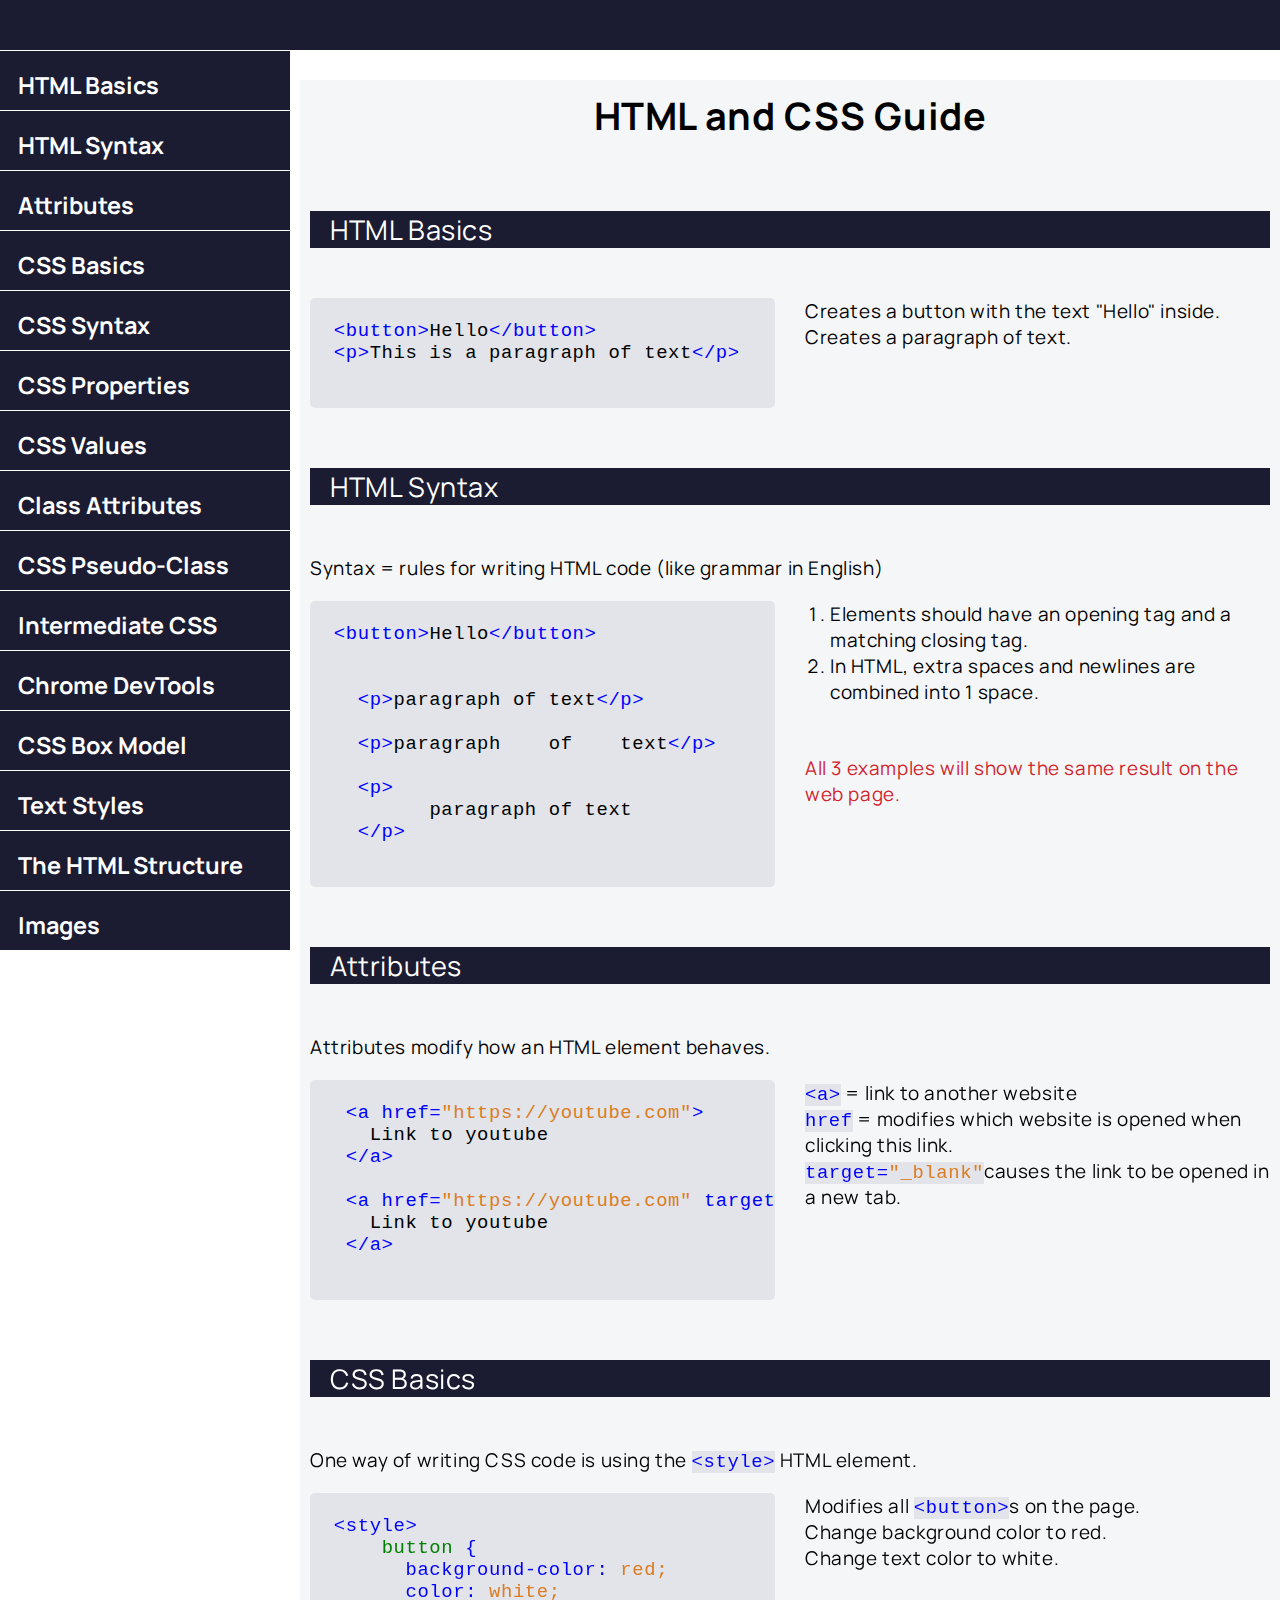
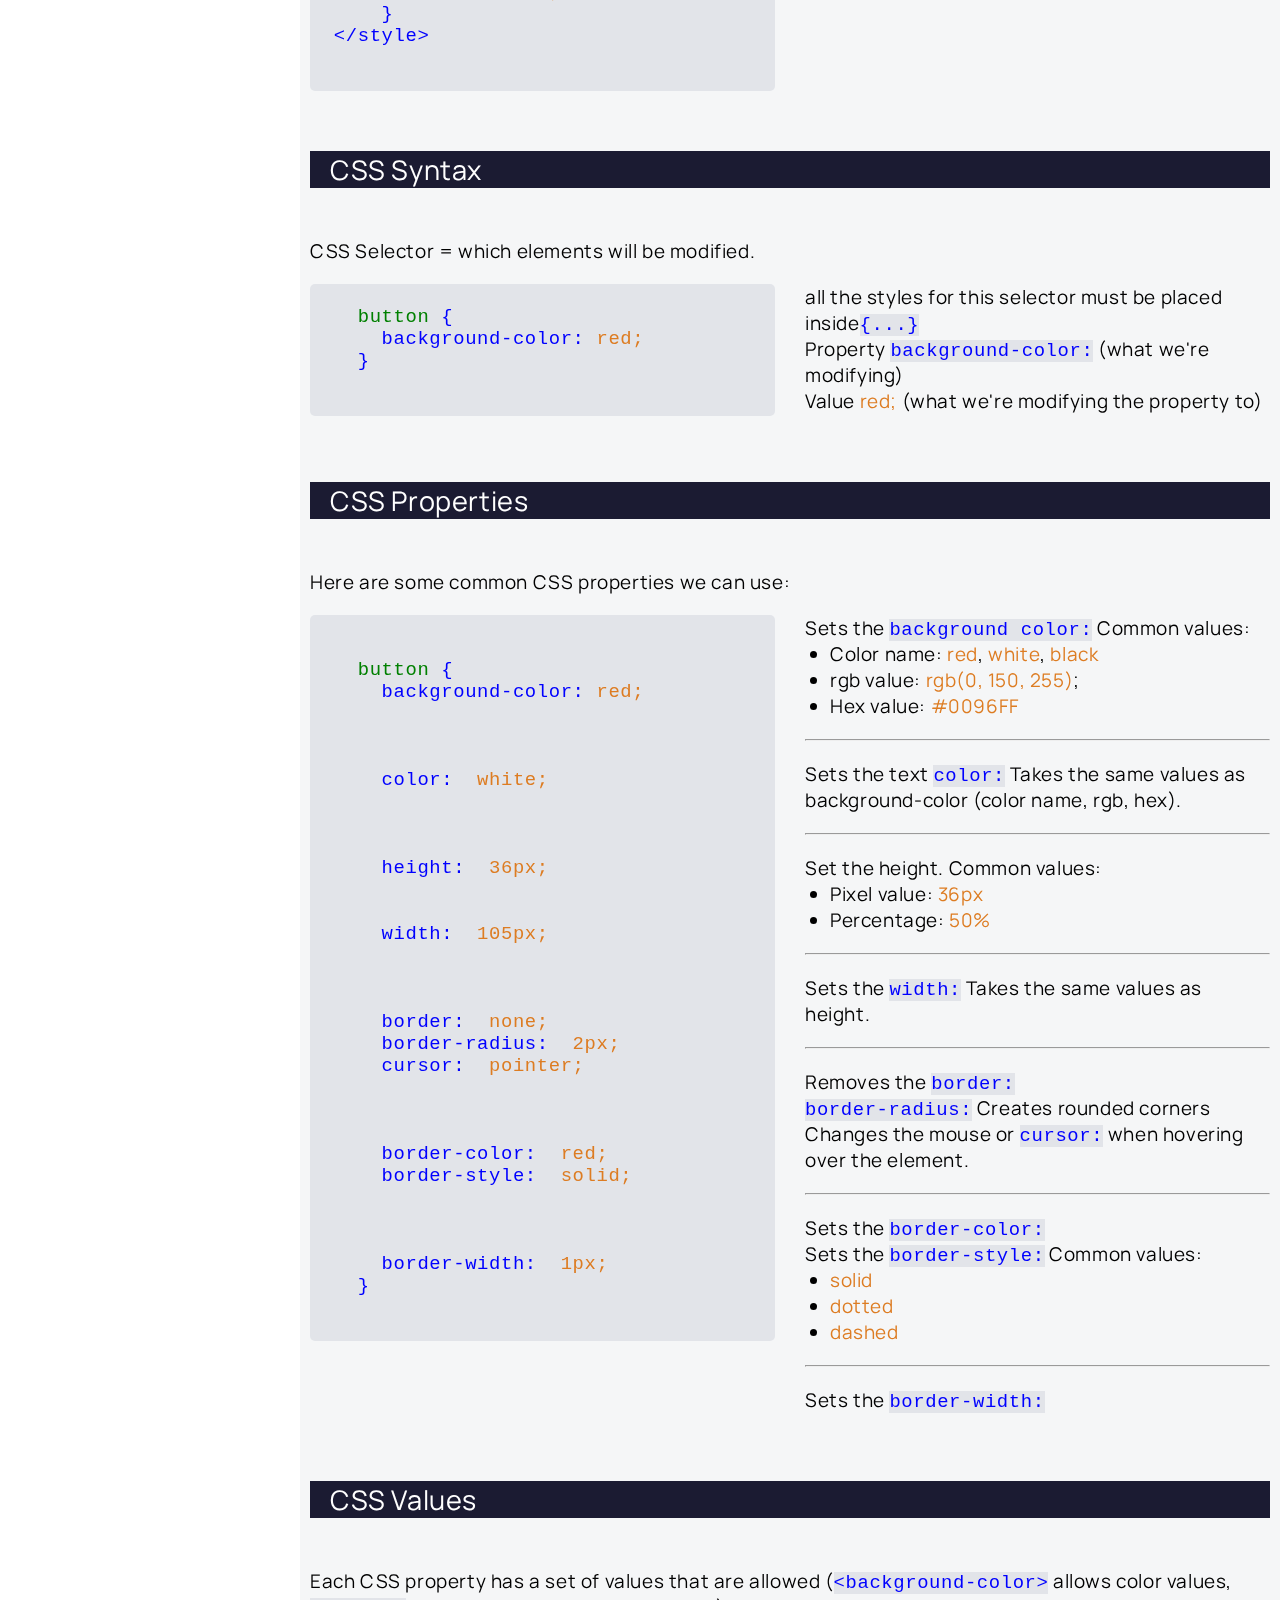
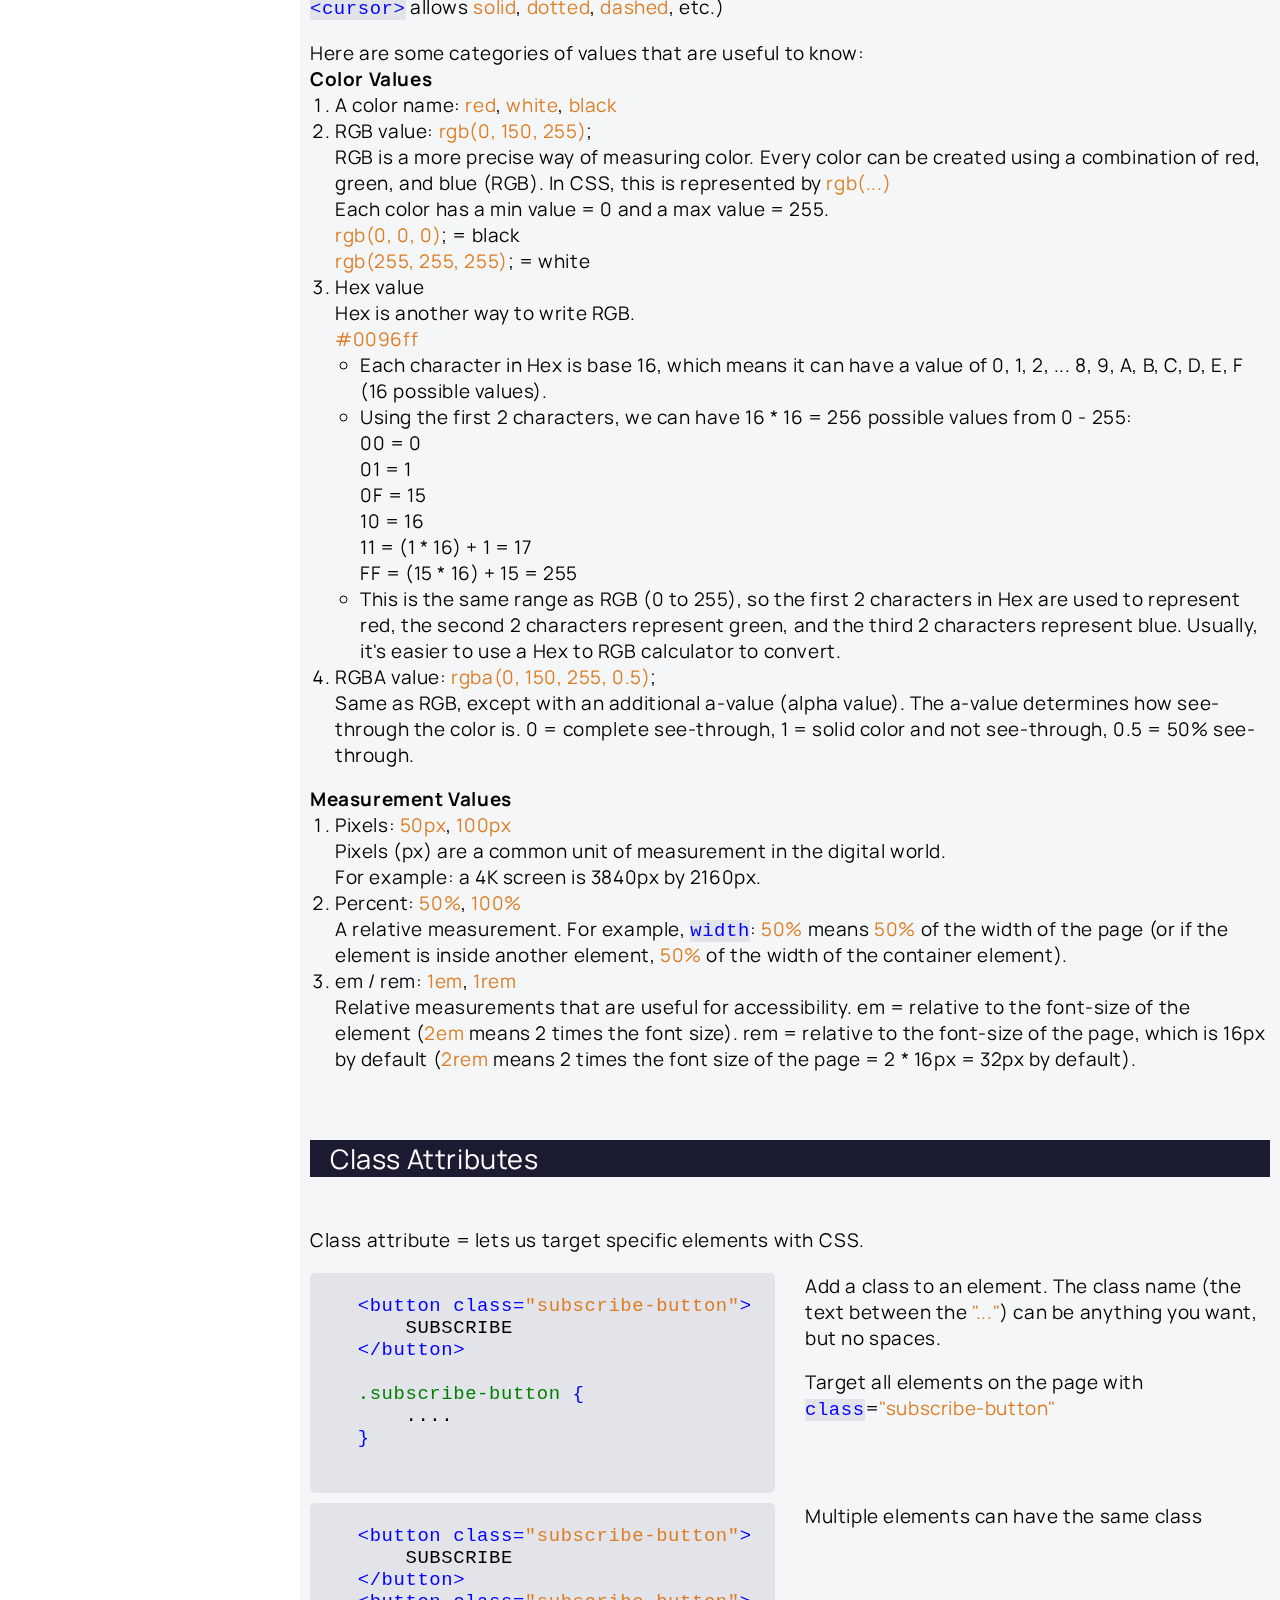
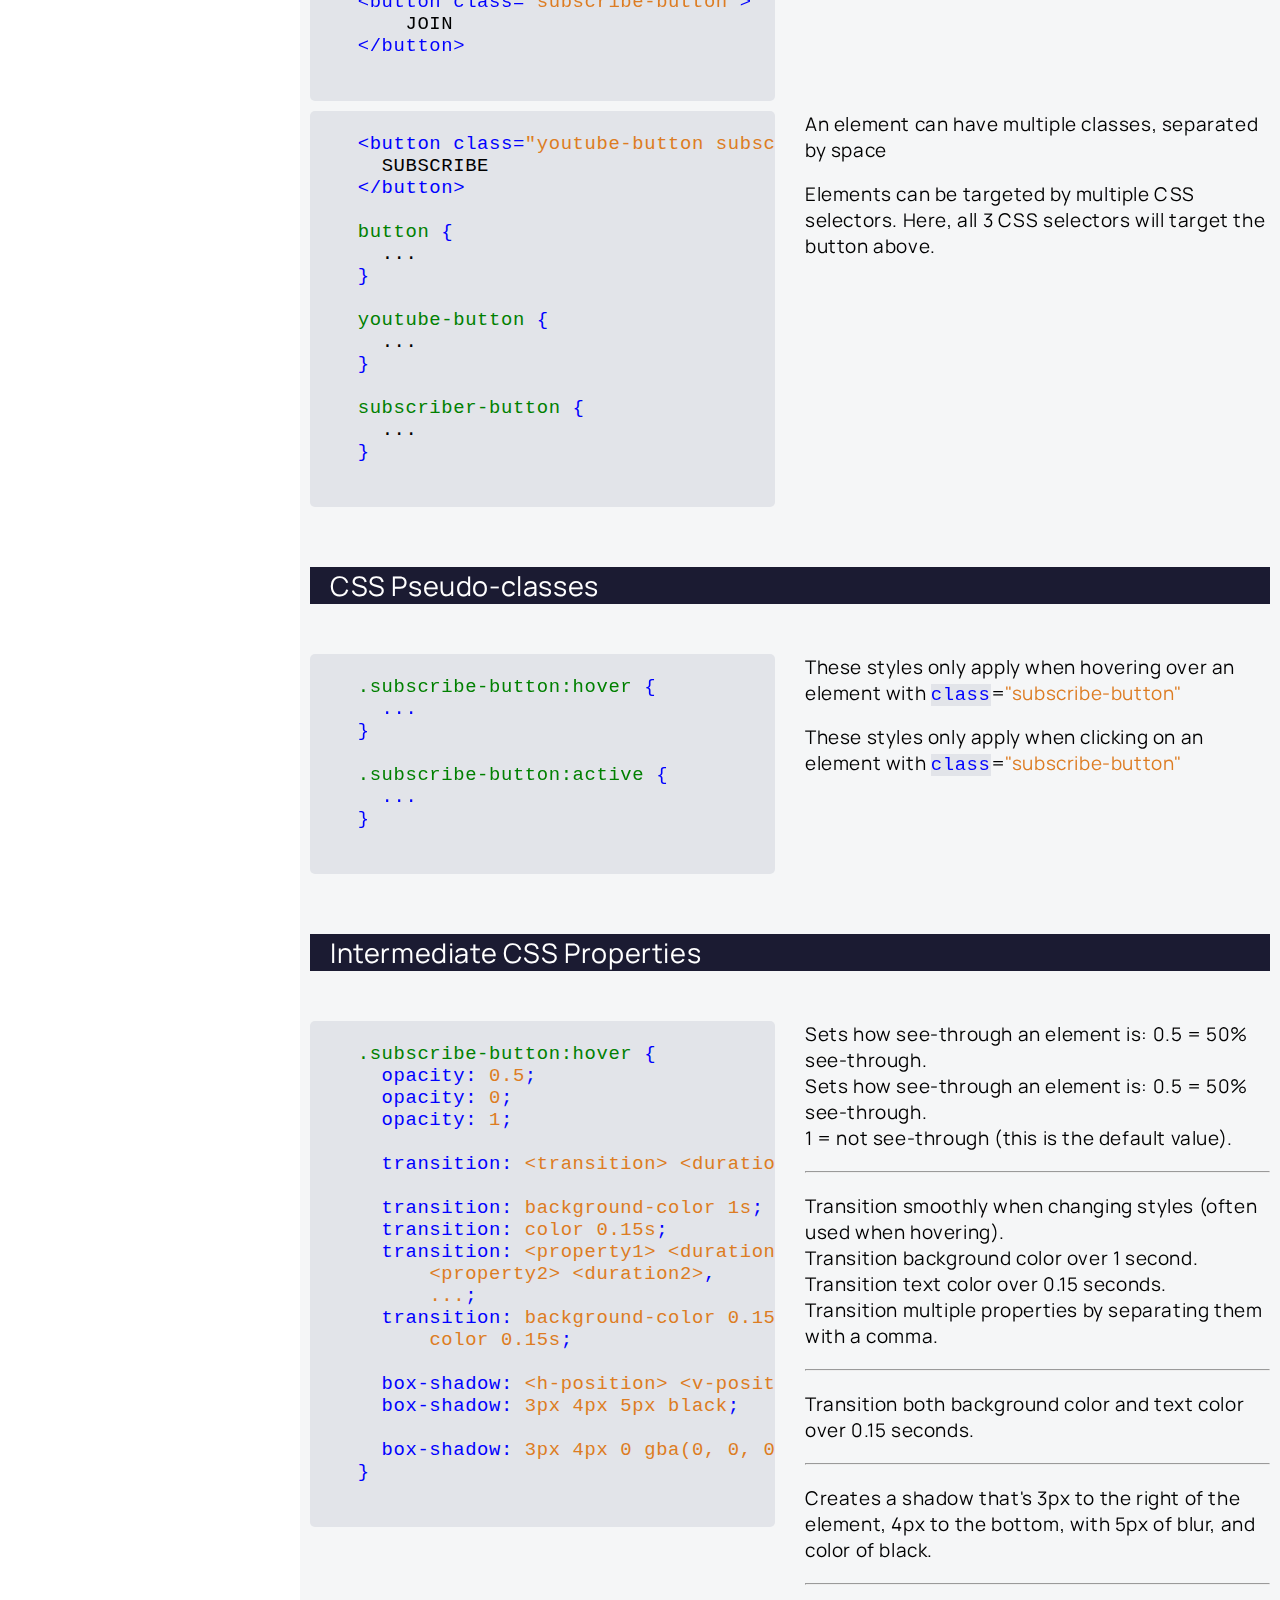
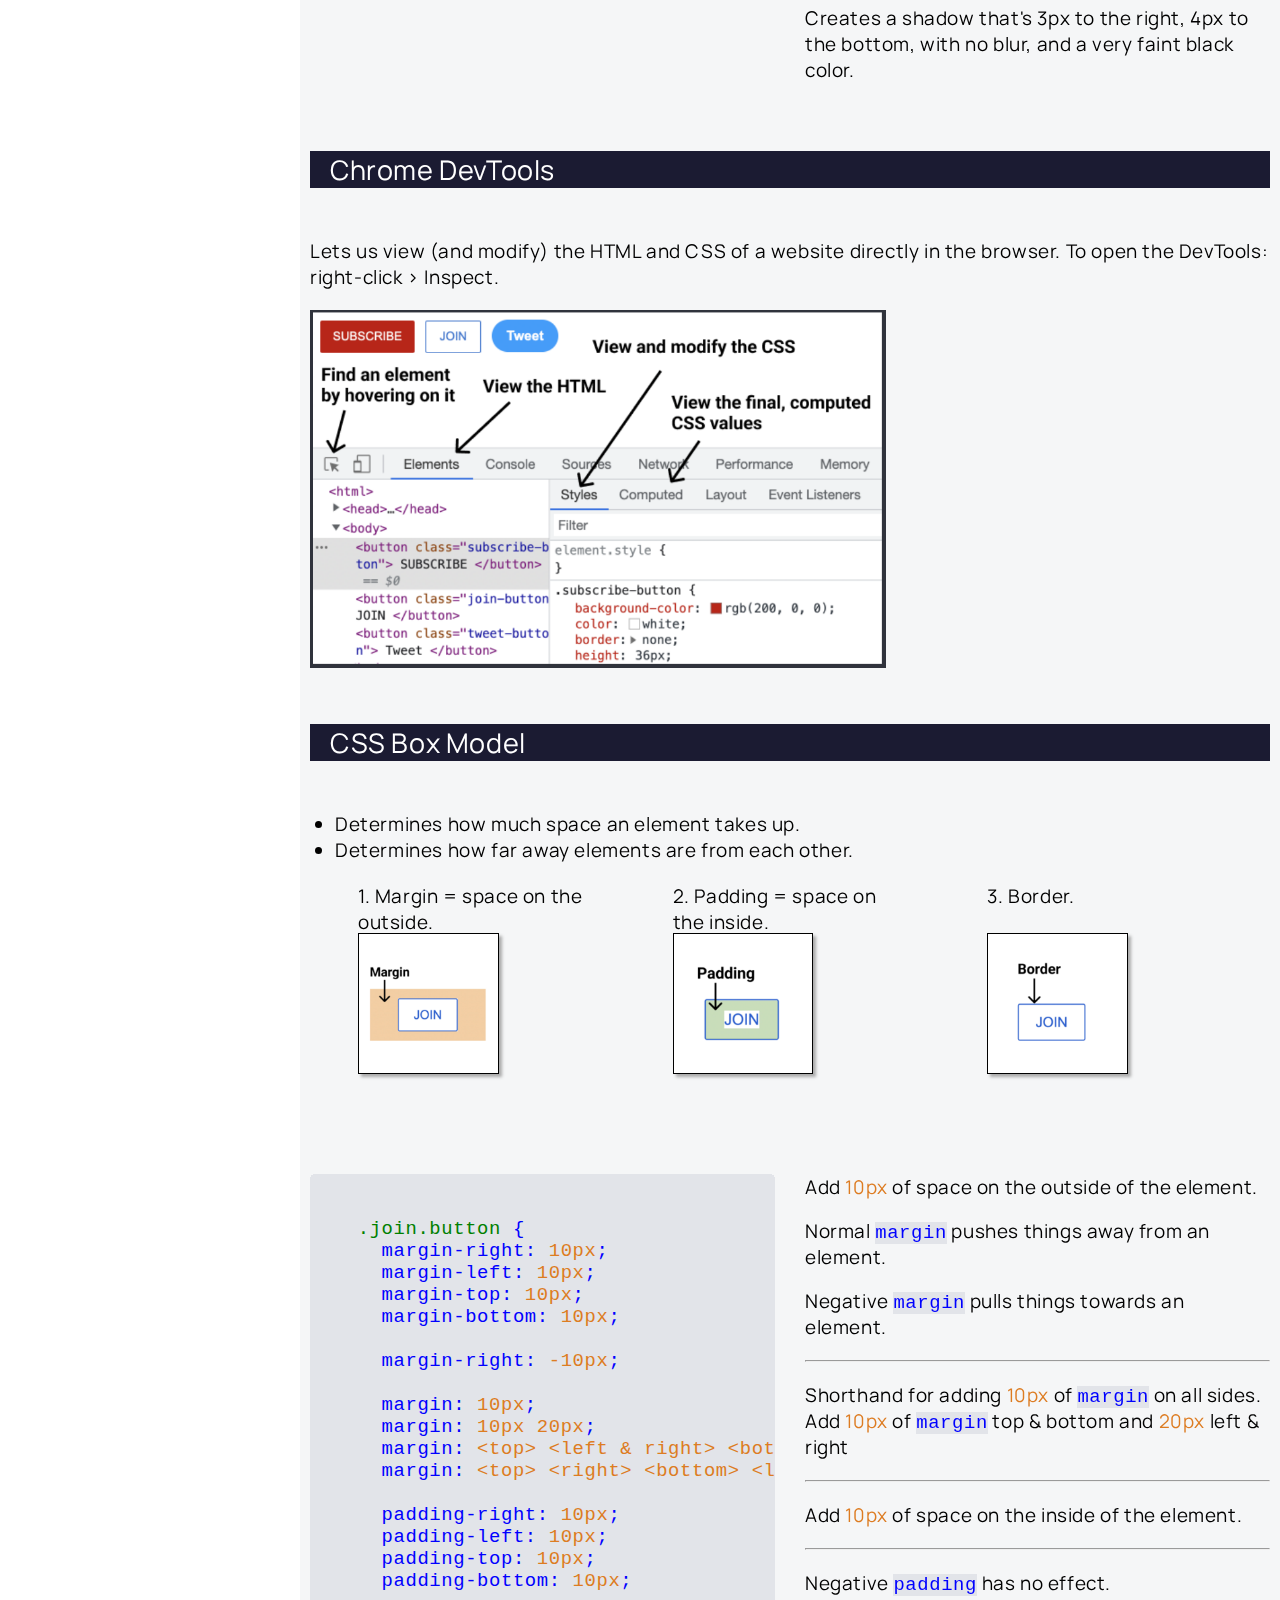
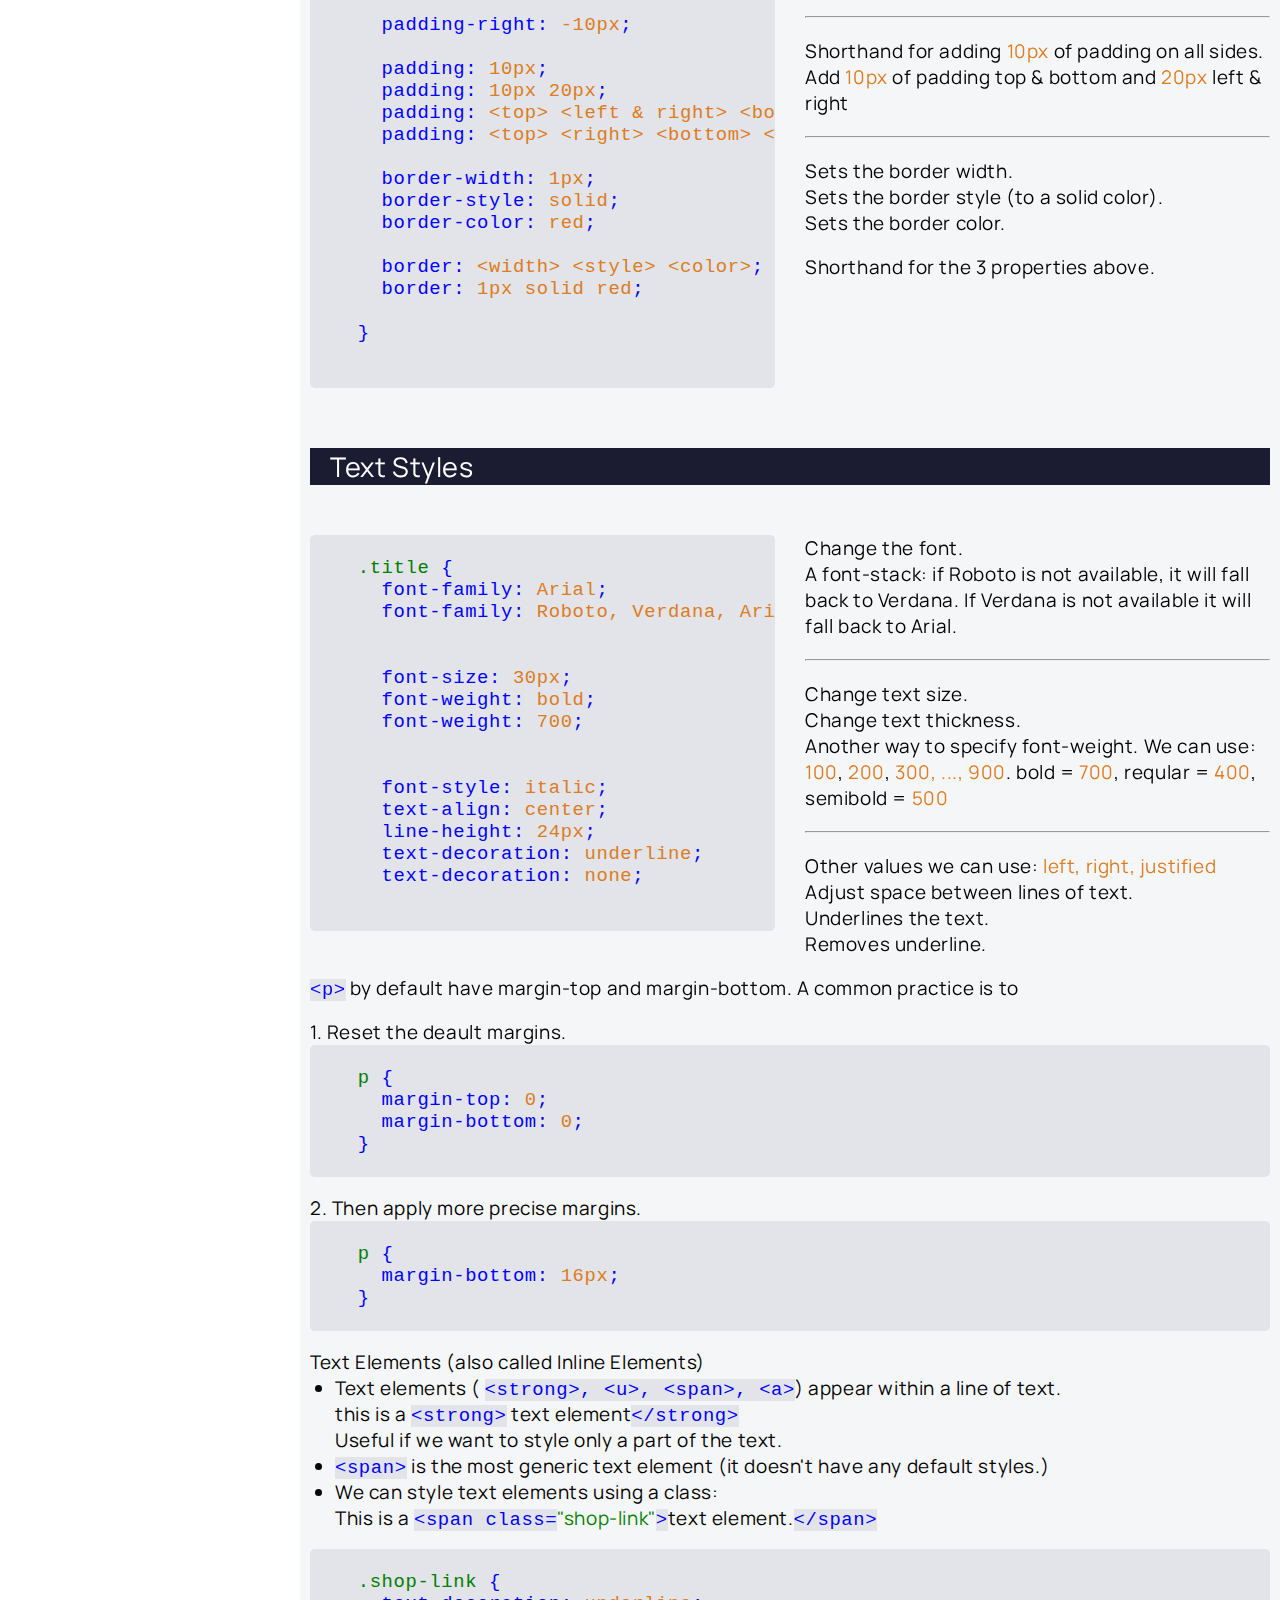
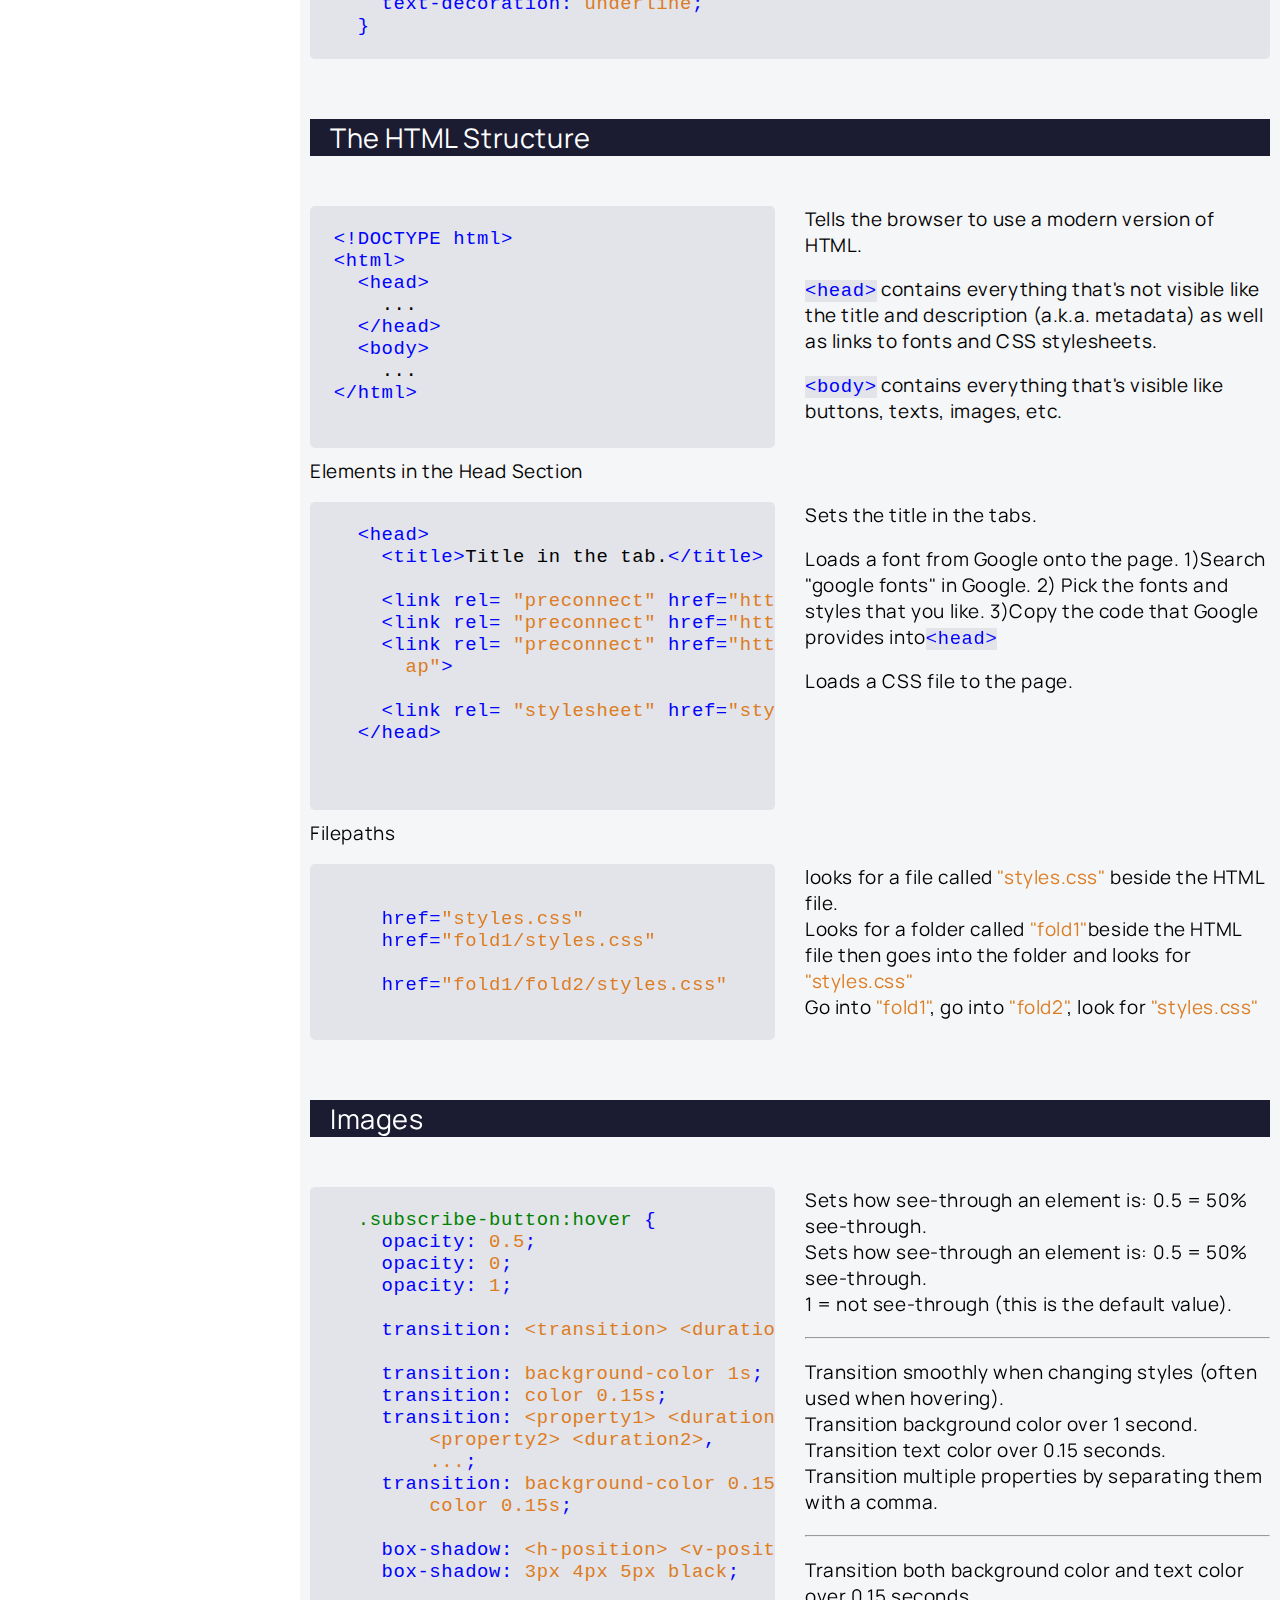
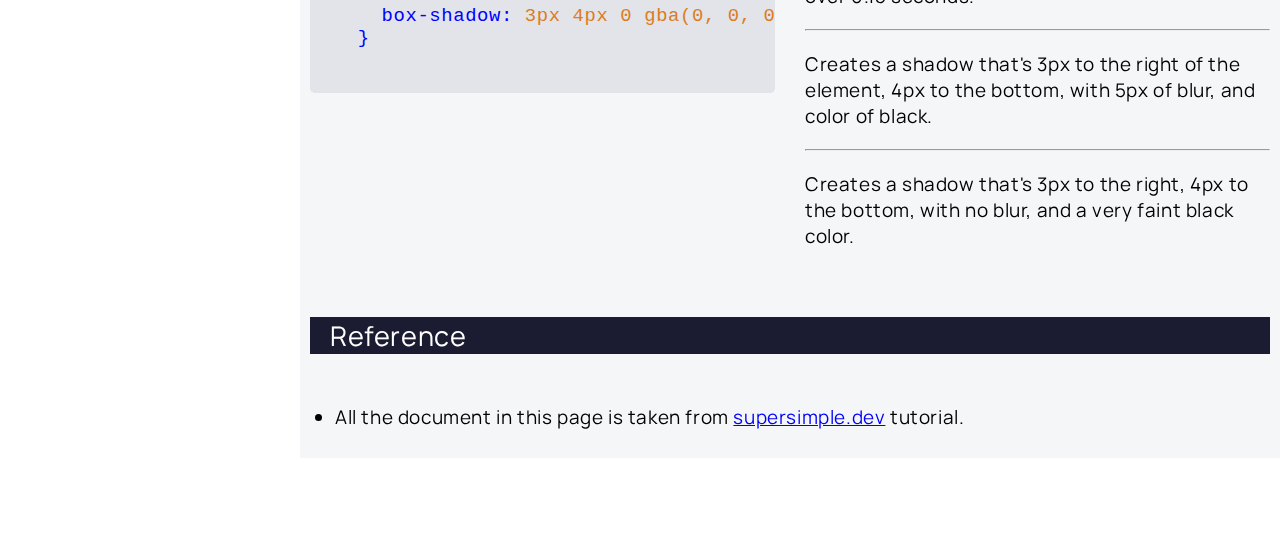
==== commit 79e0b07f: "fix menu function and add image modal in chrome dev tools section" ====
--- a/index.html
+++ b/index.html
@@ -16,34 +16,34 @@
   </head>
   <body>
     <header class="main-header">
-      <div class="button-container" id="menuButton" onclick="menuToggle()">
-        <div class="bar1"></div>
-        <div class="bar2"></div>
-        <div class="bar3"></div>
+      <div class="button-container button" id="menuButton" onclick="menuToggle()">
+        <div class="bar1 button"></div>
+        <div class="bar2 button"></div>
+        <div class="bar3 button"></div>
       </div>
     </header>
       <div id="mySidenav" class="sidenav">
-            <a class="nav-link" href="#html-basics" onclick="closeNav()">HTML Basics</a>
-            <a class="nav-link" href="#html-syntax" onclick="closeNav()">HTML Syntax</a>
-            <a class="nav-link" href="#attributes" onclick="closeNav()">Attributes</a>
-            <a class="nav-link" href="#css-basics" onclick="closeNav()">CSS Basics</a>
-            <a class="nav-link" href="#css-syntax" onclick="closeNav()">CSS Syntax</a>
-            <a class="nav-link" href="#css-properties" onclick="closeNav()">CSS Properties</a>
-            <a class="nav-link" href="#css-values" onclick="closeNav()">CSS Values</a>
-            <a class="nav-link" href="#class-attributes" onclick="closeNav()">Class Attributes</a>
-            <a class="nav-link" href="#css-pseudo" onclick="closeNav()">CSS Pseudo-Class</a>
-            <a class="nav-link" href="#css-inter-prop" onclick="closeNav()">Intermediate CSS</a>
-            <a class="nav-link" href="#chrome-devtools" onclick="closeNav()">Chrome DevTools</a>
-            <a class="nav-link" href="#css-box-model" onclick="closeNav()">CSS Box Model</a>
-            <a class="nav-link" href="#text-style" onclick="closeNav()">Text Styles</a>
-            <a class="nav-link" href="#html-structure" onclick="closeNav()">The HTML Structure</a>
-            <a class="nav-link" href="#html-images" onclick="closeNav()">Images</a>
-            <a class="nav-link" href="#html-inputs" onclick="closeNav()">Inputs</a>
-            <a class="nav-link" href="#display-property" onclick="closeNav()">CSS Display Property</a>
-            <a class="nav-link" href="#reference" onclick="closeNav()">Reference</a>
+            <a class="nav-link" href="#html-basics">HTML Basics</a>
+            <a class="nav-link" href="#html-syntax">HTML Syntax</a>
+            <a class="nav-link" href="#attributes">Attributes</a>
+            <a class="nav-link" href="#css-basics">CSS Basics</a>
+            <a class="nav-link" href="#css-syntax">CSS Syntax</a>
+            <a class="nav-link" href="#css-properties">CSS Properties</a>
+            <a class="nav-link" href="#css-values">CSS Values</a>
+            <a class="nav-link" href="#class-attributes">Class Attributes</a>
+            <a class="nav-link" href="#css-pseudo">CSS Pseudo-Class</a>
+            <a class="nav-link" href="#css-inter-prop">Intermediate CSS</a>
+            <a class="nav-link" href="#chrome-devtools">Chrome DevTools</a>
+            <a class="nav-link" href="#css-box-model">CSS Box Model</a>
+            <a class="nav-link" href="#text-style">Text Styles</a>
+            <a class="nav-link" href="#html-structure">The HTML Structure</a>
+            <a class="nav-link" href="#html-images">Images</a>
+            <a class="nav-link" href="#html-inputs">Inputs</a>
+            <a class="nav-link" href="#display-property">CSS Display Property</a>
+            <a class="nav-link" href="#reference">Reference</a>
       </div>
 
-    <main onclick="closeNav()">
+    <main id="main">
       <h1>HTML and CSS Guide</h1>
       <!--html basics section-->
       <div class="id-locate" id="html-basics"></div>
@@ -693,11 +693,14 @@
             the browser. To open the DevTools: right-click &gt; Inspect.
           </p>
         </div>
-        <div class="chromedev-container">
-          <img
+        <img
+            id="chromedevImage"
             class="img-chrome-devtools"
             src="images/chrome-devtools-img.PNG"
           />
+        <div id="myModal" class="chromedev-container modal">
+          <span id="closeBtn" class="close">&times;</span>
+          <img class="modal-content" id="modalImage">
         </div>
       </section>
 
--- a/styles/general.css
+++ b/styles/general.css
@@ -39,10 +39,10 @@
   text-decoration: none;
 }
 
-/* pc screen */
-@media (min-width: 1200.1px) {
+  /* large screen */
+@media (min-width: 1200.1px)  {
   body {
-    margin-left: 370px;
+    margin-left: 300px;
     color: black;
   }
 
@@ -53,7 +53,7 @@
 }
 
 /* Tablet screen */
-@media (max-width: 1200px) {
+@media (max-width: 768px) {
   body {
     color: black;
   }
@@ -65,7 +65,7 @@
 }
 
 /* Mobile screen */
-@media (max-width: 680px) {
+@media (max-width: 580px) {
   body {
     color: black;
   }
--- a/styles/header.css
+++ b/styles/header.css
@@ -12,6 +12,10 @@
     display: flex;
     align-items: center;
 }
+
+.button-container {
+  visibility: hidden;
+ }
 
 .bar1, .bar2, .bar3 {
   width: 35px;
@@ -31,7 +35,8 @@
   transform: translate(0, -11px) rotate(45deg);
 }
 
-@media (min-width: 1200.1px) {
+  /* large screen */
+  @media (min-width: 1200.1px) {
    .button-container {
     visibility: hidden;
    }
@@ -45,7 +50,7 @@
   }
   
   /* Mobile screen */
-  @media (max-width: 680px) {
+  @media (max-width: 580px) {
     .button-container {
       visibility: visible;
      }
--- a/styles/main.css
+++ b/styles/main.css
@@ -85,11 +85,76 @@
   .img-chrome-devtools {
     width: 60%;
     max-width: 800px;
-  }
-
+    cursor: pointer;
+    transition: 0.3s;
+  }
+
+  .img-chrome-devtools:hover {
+    box-shadow: 0 0 11px rgba(33,33,33,1);
+  }
+
+  /* Modal */
+  .chromedev-container {
+    display: none; /* Hidden by default */
+    position: fixed; /* Stay in place */
+    z-index: 99; /* Sit on top */
+    padding-top: 100px; /* Location of the box */
+    left: 0;
+    top: 0;
+    width: 100%; /* Full width */
+    height: 100%; /* Full height */
+    overflow: auto; /* Enable scroll if needed */
+    background-color: rgb(0,0,0); /* Fallback color */
+    background-color: rgba(0,0,0,0.9); /* Black w/ opacity */
+  }
+
+  /* Image inside modal*/
+  .modal-content {
+    margin: auto;
+    display: block;
+    width: 80%;
+    max-width: 900px;
+  }
+
+    /* Add Animation */
+  .modal-content, #caption {  
+    -webkit-animation-name: zoom;
+    -webkit-animation-duration: 0.6s;
+    animation-name: zoom;
+    animation-duration: 0.6s;
+  }
+
+  @-webkit-keyframes zoom {
+    from {-webkit-transform:scale(0)} 
+    to {-webkit-transform:scale(1)}
+  }
+
+  @keyframes zoom {
+    from {transform:scale(0)} 
+    to {transform:scale(1)}
+  }
+
+  /* The Close Button */
+  .close {
+    position: absolute;
+    top: 15px;
+    right: 35px;
+    color: #f1f1f1;
+    font-size: 40px;
+    font-weight: bold;
+    transition: 0.3s;
+  }
+
+  .close:hover,
+  .close:focus {
+    color: #bbb;
+    text-decoration: none;
+    cursor: pointer;
+  }
+    
   .box-model-grid {
     width: 90%;
-    min-width: 400px;
+    min-width: 300px;
     margin-left: auto;
     margin-right: auto;
     display: grid;
@@ -106,9 +171,9 @@
   }
 
   .box-model-img {
-    border: 0 solid black;
+    border: 1px solid black;
     width: 60%;
-    min-width: 160px;
+    min-width: 120px;
     box-shadow: 3px 3px 3px #aaaaaa;
   }
 
@@ -122,8 +187,8 @@
   }
 
   
-  /* for large screen view */
-  @media (min-width: 1200.1px) {
+   /* large screen */
+@media (min-width: 1400px) {
     .grid-container {
       display: grid;
       grid-template-columns: 1fr 1fr;
@@ -136,8 +201,8 @@
 
   }
   
-  /* Tablet screen */
-  @media (max-width: 1200px) {
+ /* Tablet screen */
+@media (max-width: 1200px) {
 
     main {
       width: 95%;
@@ -157,12 +222,12 @@
     
   }
   
-  /* Mobile screen */
-  @media (max-width: 680px) {
+ /* Mobile screen */
+@media (max-width: 580px) {
 
     main {
       width: 98%;
-      margin: 100px auto;
+      margin: 60px auto;
     }
 
     .grid-container {
@@ -174,20 +239,67 @@
       margin-bottom: 5px;
     }
 
+    .chromedev-container {
+      display: flex;
+      align-items: center;
+      justify-content: center;
+    }
+
+    .modal-content {
+      width: 90%;
+    }
+
     .box-model-grid {
       display: grid;
       grid-template-columns: 1fr 1fr;
-      row-gap: 50px;
-      margin-bottom: 40px;
+      gap: 20px;
+      margin-bottom: 20px;
     }
 
     .box-grid {
       row-gap: 15px;
-      justify-content: left;
+      justify-content: center;
+      align-items: center;
     }
 
     .img-chrome-devtools {
       width: 80%;
     }
 
-  }+  }
+
+   /* Mobile screen with smaller screen*/
+@media (max-width: 320px) {
+
+  main {
+    width: 100%;
+    margin: 55px auto;
+  }
+
+  .grid-container {
+    display: grid;
+    grid-template-columns: 1fr;
+  }
+
+  pre {
+    margin-bottom: 5px;
+  }
+
+  .box-model-grid {
+    display: grid;
+    grid-template-columns: 1fr;
+    row-gap: 30px;
+    margin-bottom: 25px;
+    min-width: 320px;
+  }
+
+  .box-grid {
+    row-gap: 15px;
+    justify-content: center;
+  }
+
+  .img-chrome-devtools {
+    width: 80%;
+  }
+
+}--- a/styles/nav.css
+++ b/styles/nav.css
@@ -3,9 +3,10 @@
   color: black;
 }
 
-@media (min-width: 1200.1px) {
+ /* large screen */
+ @media (min-width: 1200.1px) {
   .sidenav {
-    width: 350px;
+    width: 290px;
     background-color: var(--bg-color01);
     height: 100%;
     overflow-y: auto;
@@ -48,7 +49,7 @@
     transition: 0.4s;
 }
 
-  .change.sidenav {
+  .show {
     width: 300px;
 }
 
@@ -66,7 +67,8 @@
 }
 
 /* Mobile screen */
-@media (max-width: 680px) {
+@media (max-width: 580px)
+ {
   .sidenav {
     width: 0;
     background-color: var(--bg-color01);
@@ -81,7 +83,7 @@
     transition: 0.4s;
 }
 
-  .change.sidenav {
+  .show {
     width: 200px;
 }
 
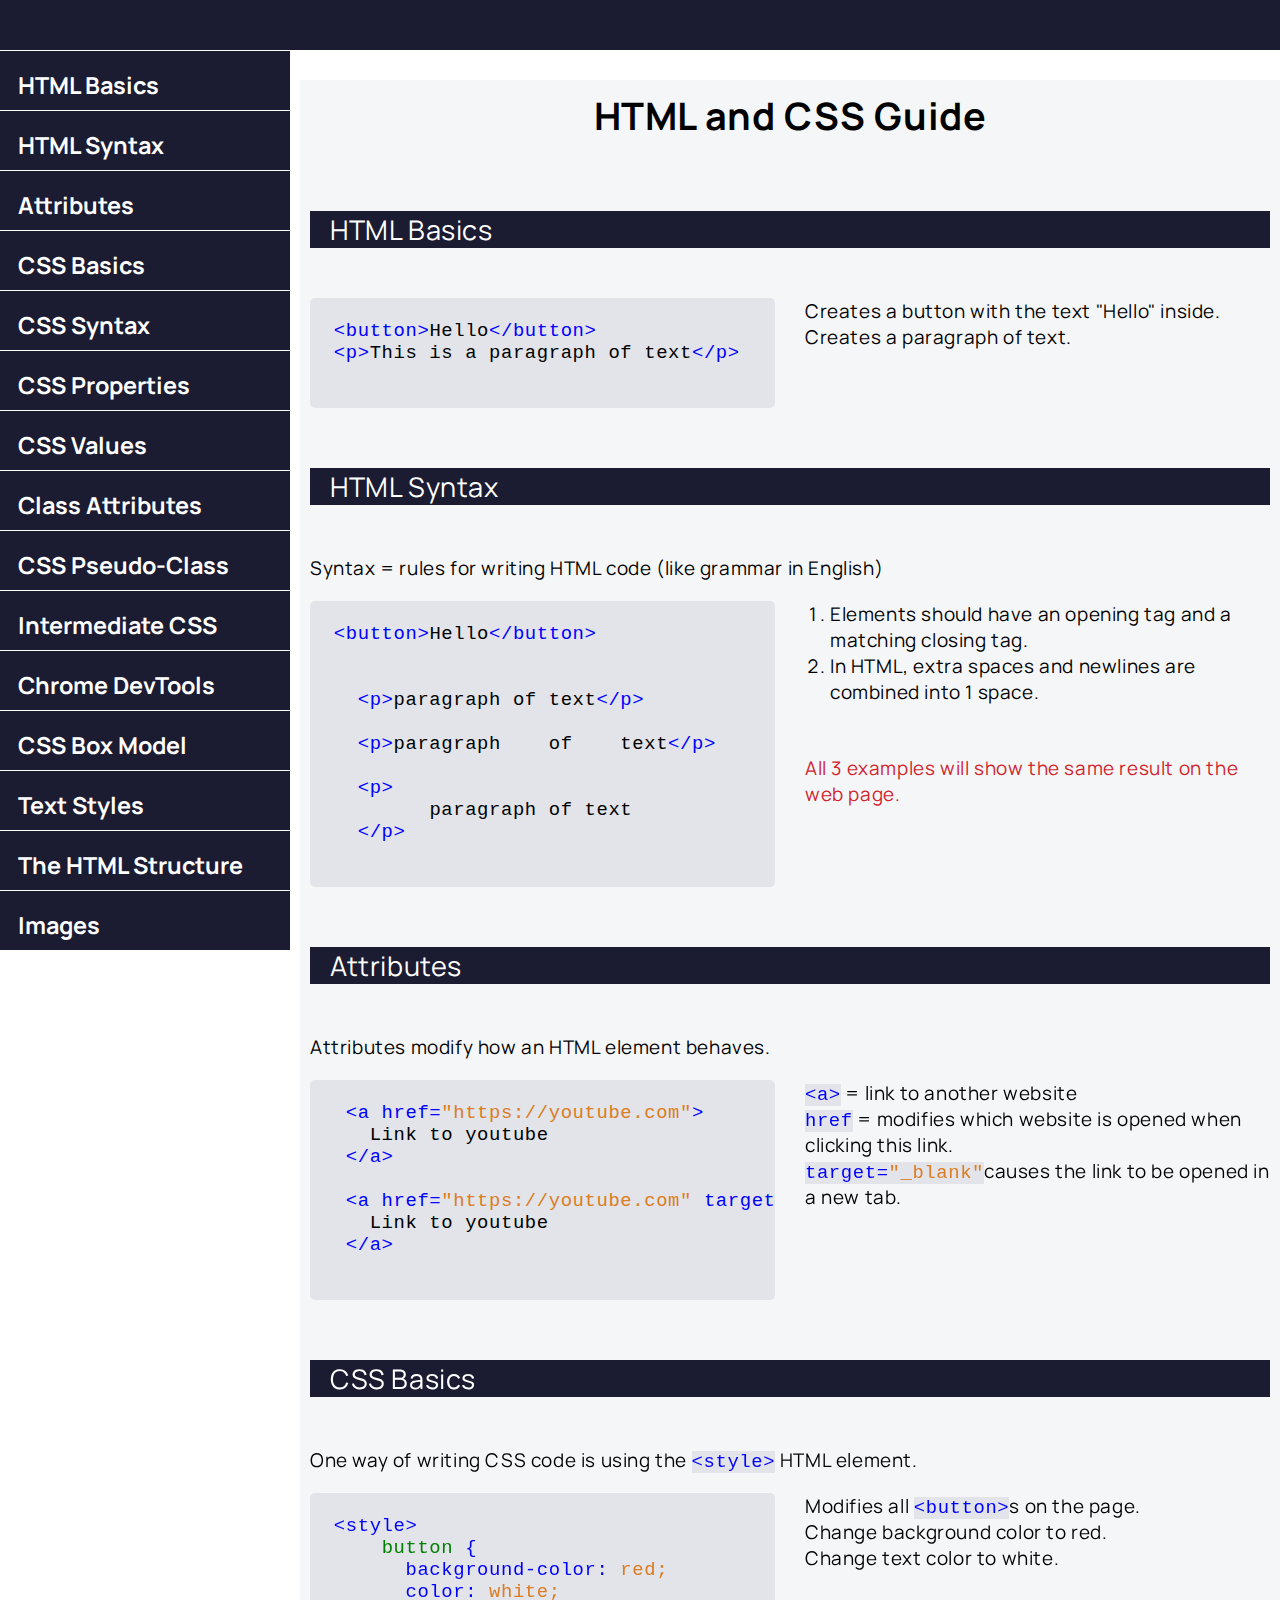
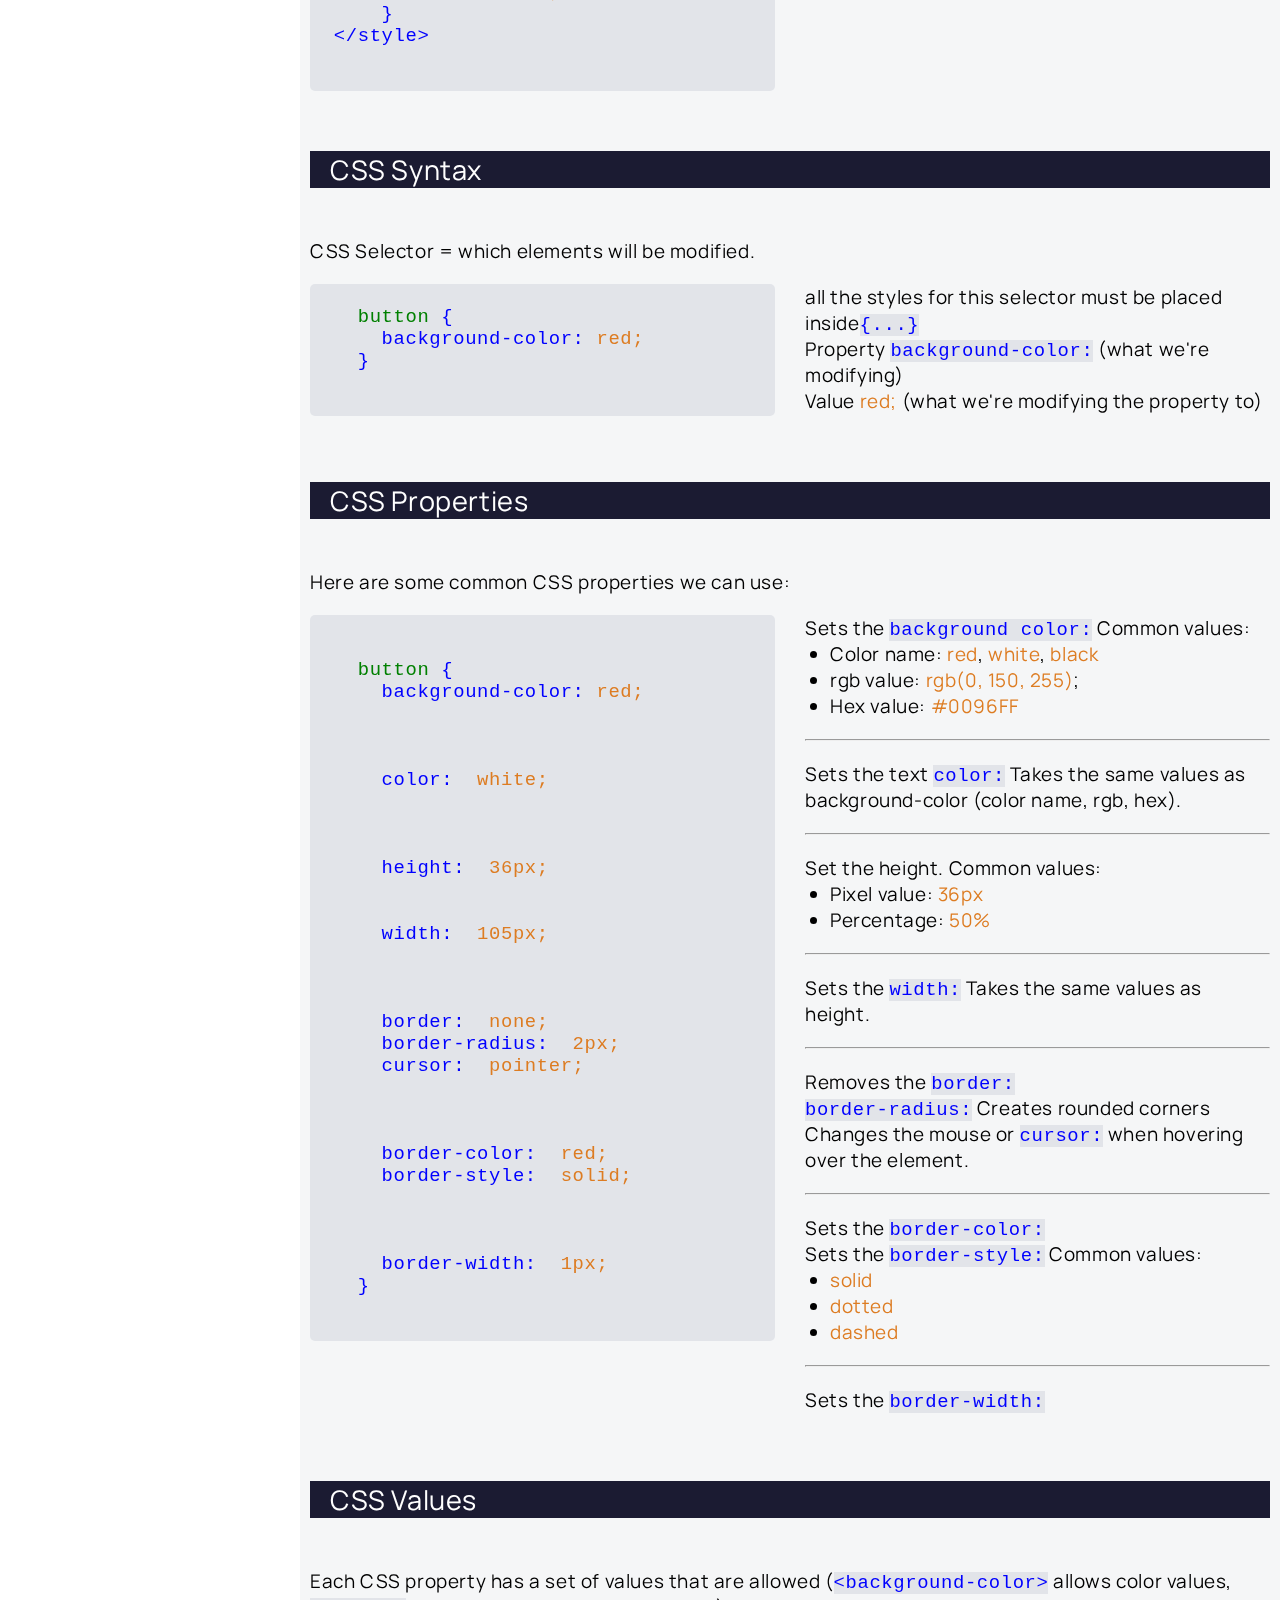
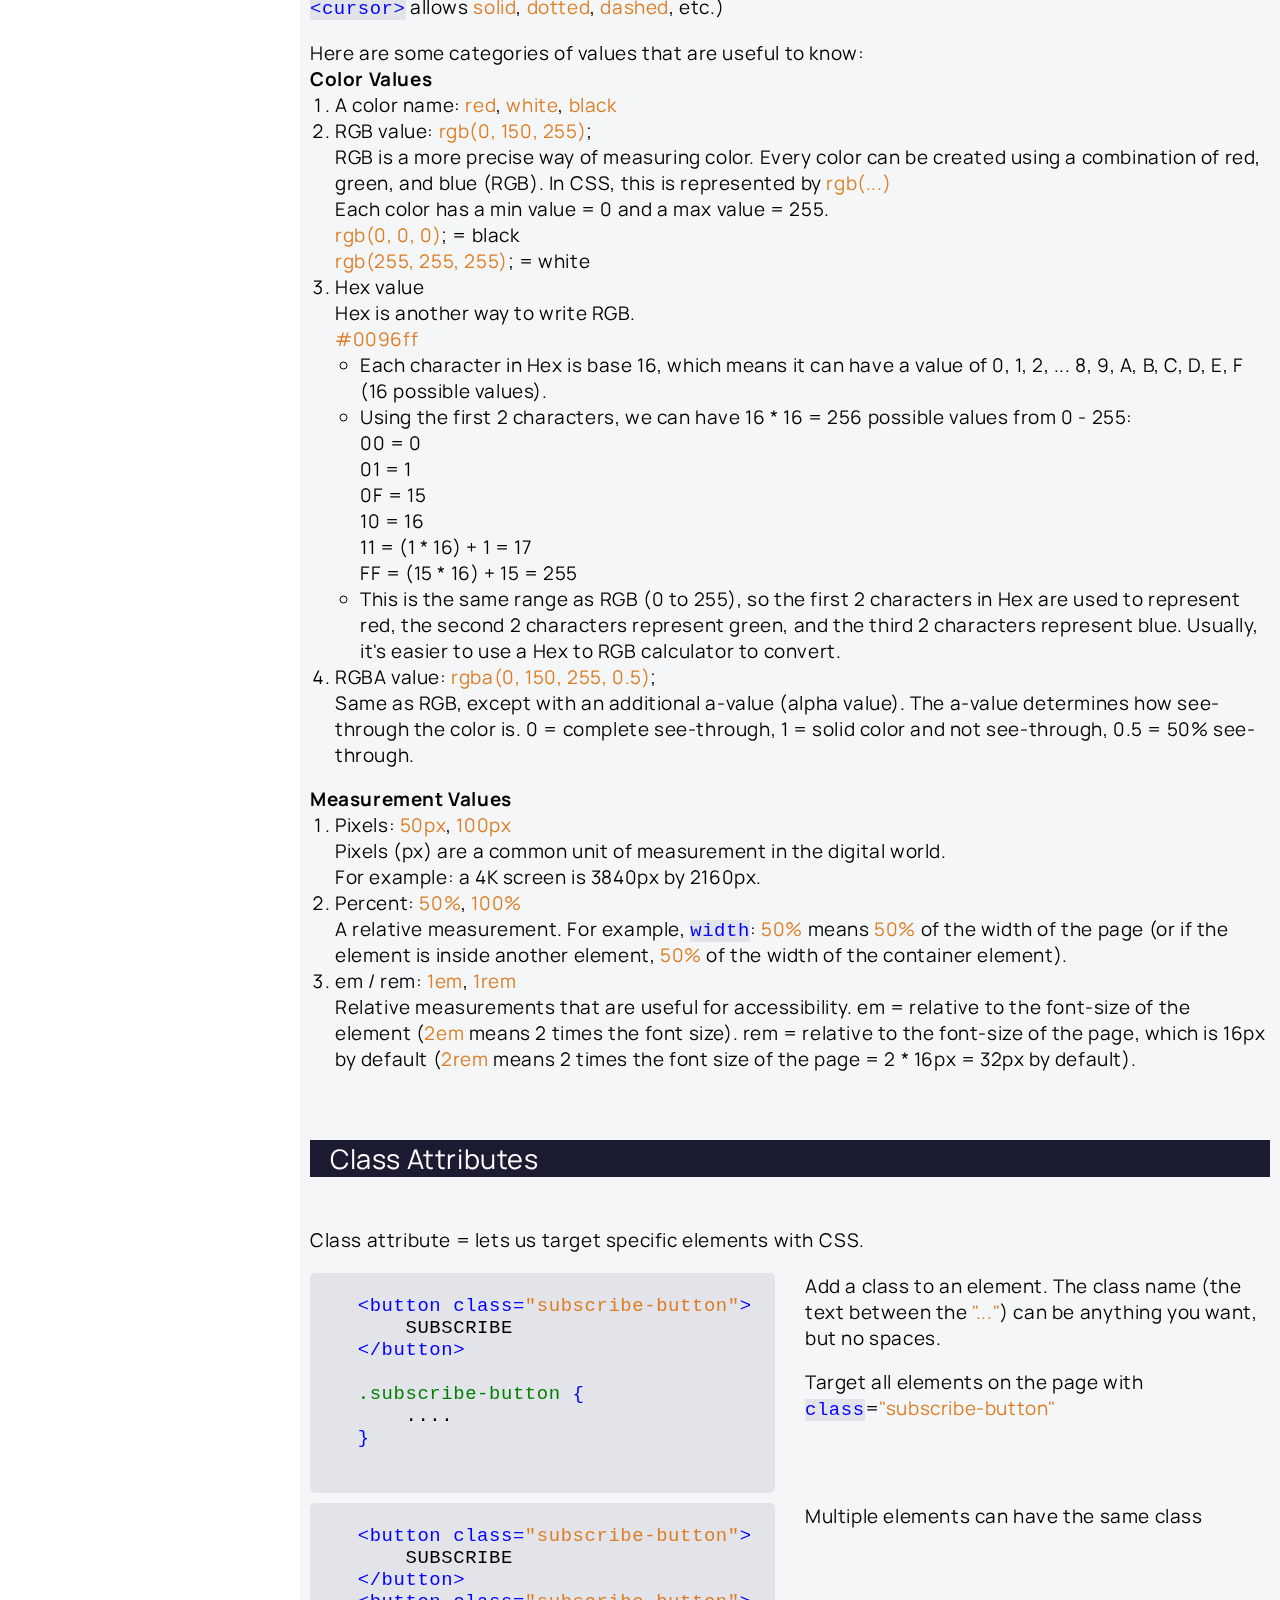
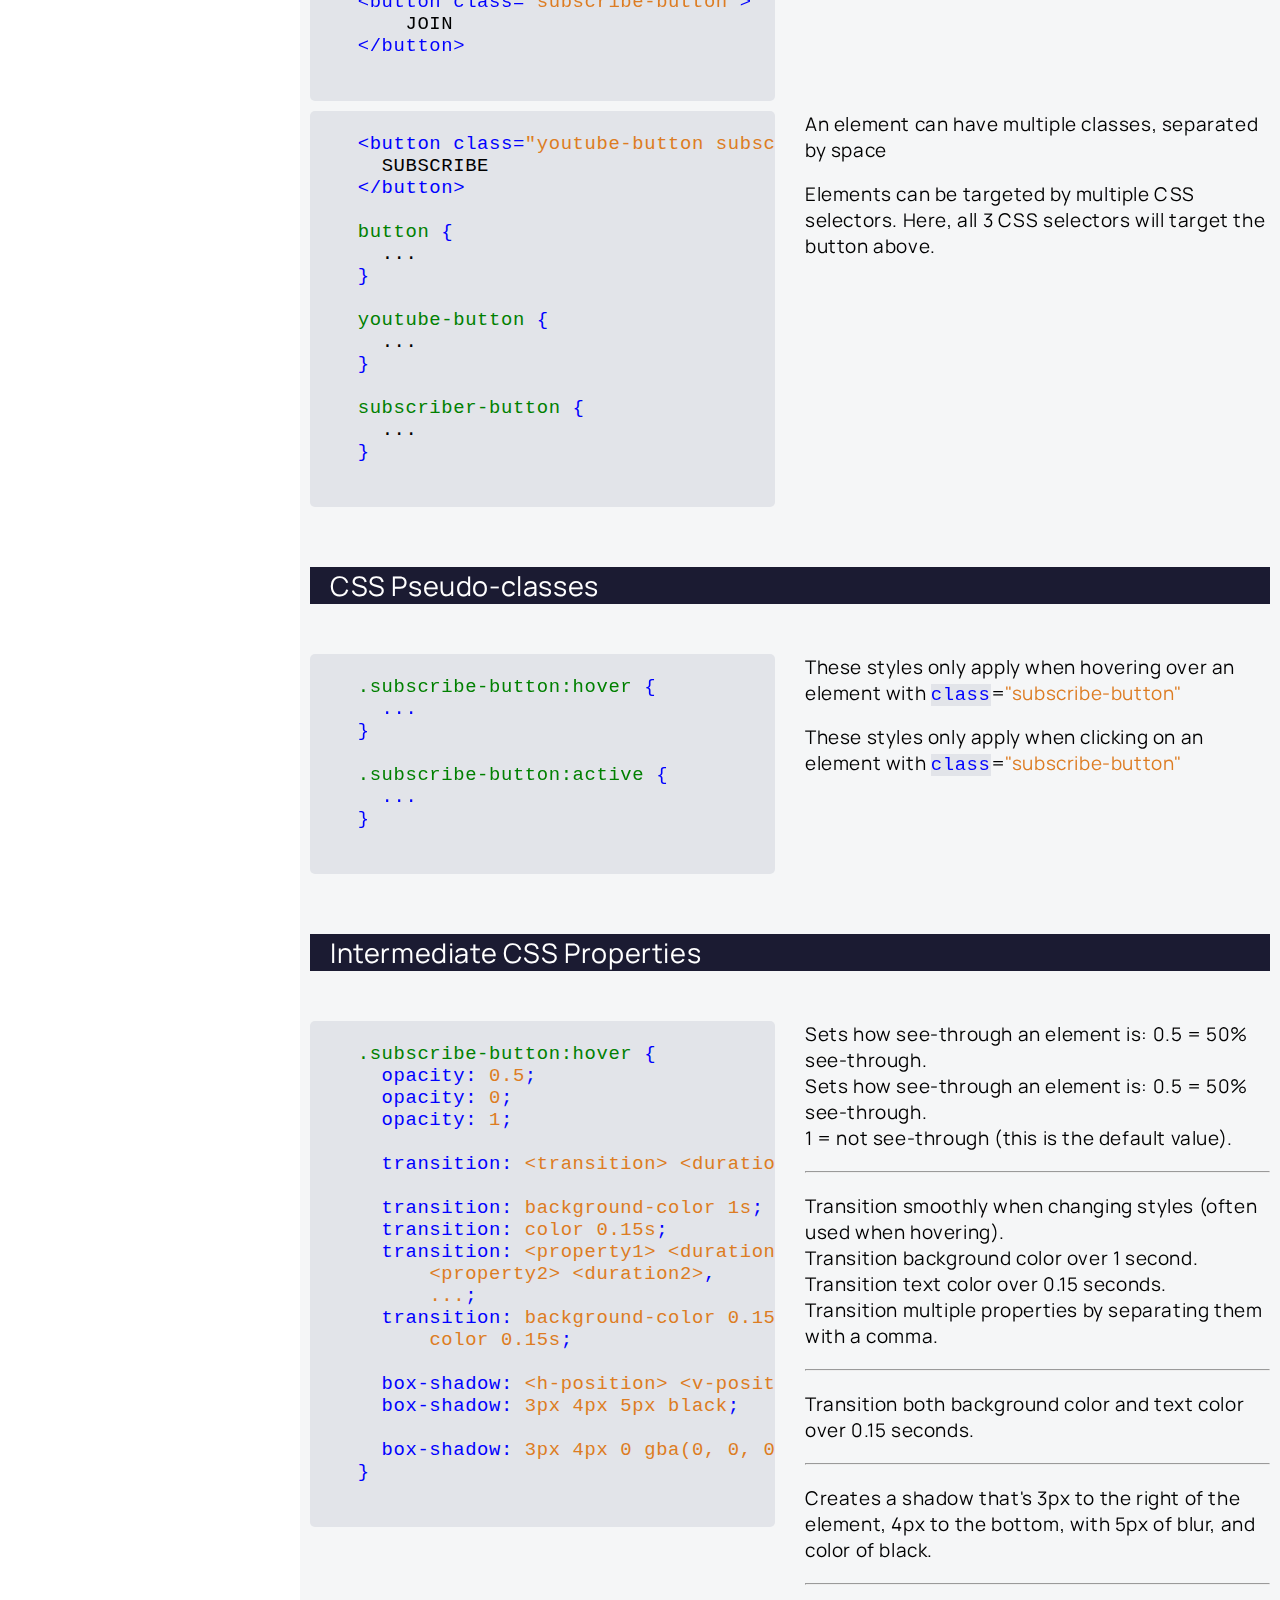
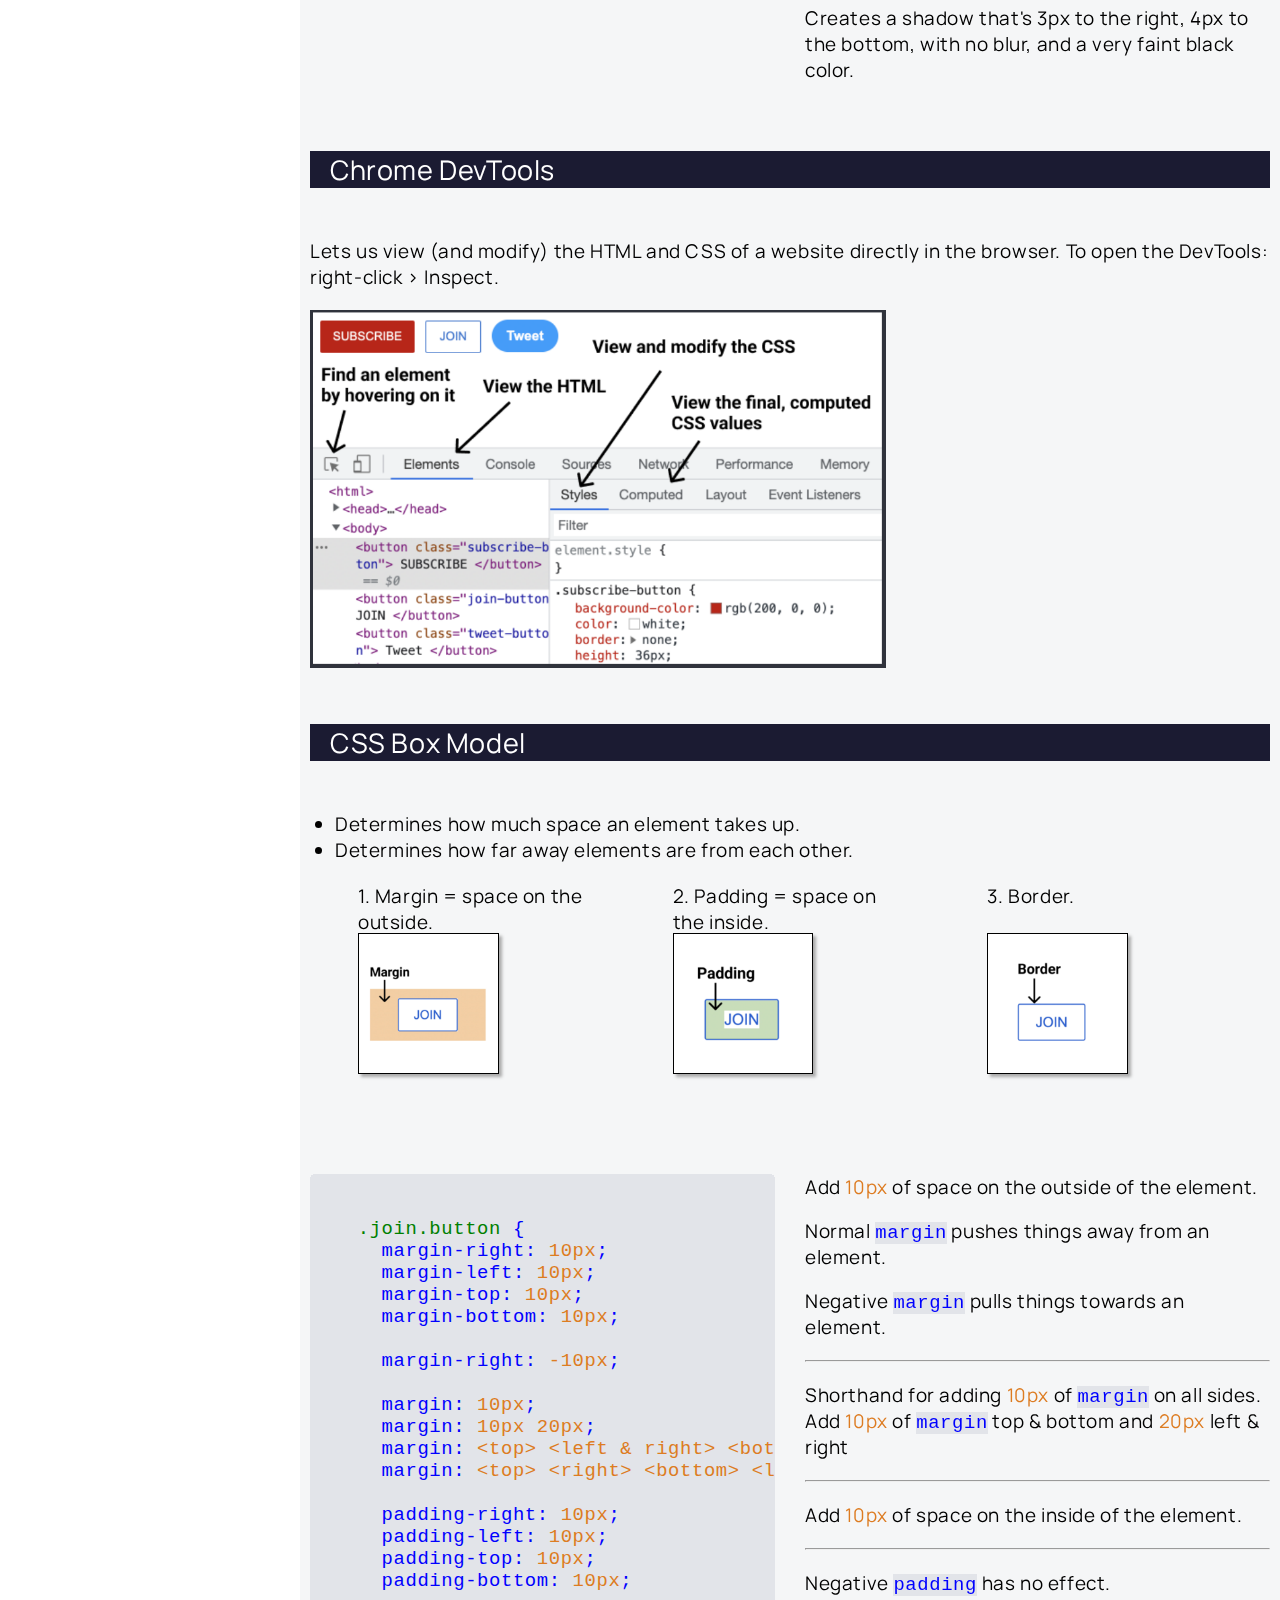
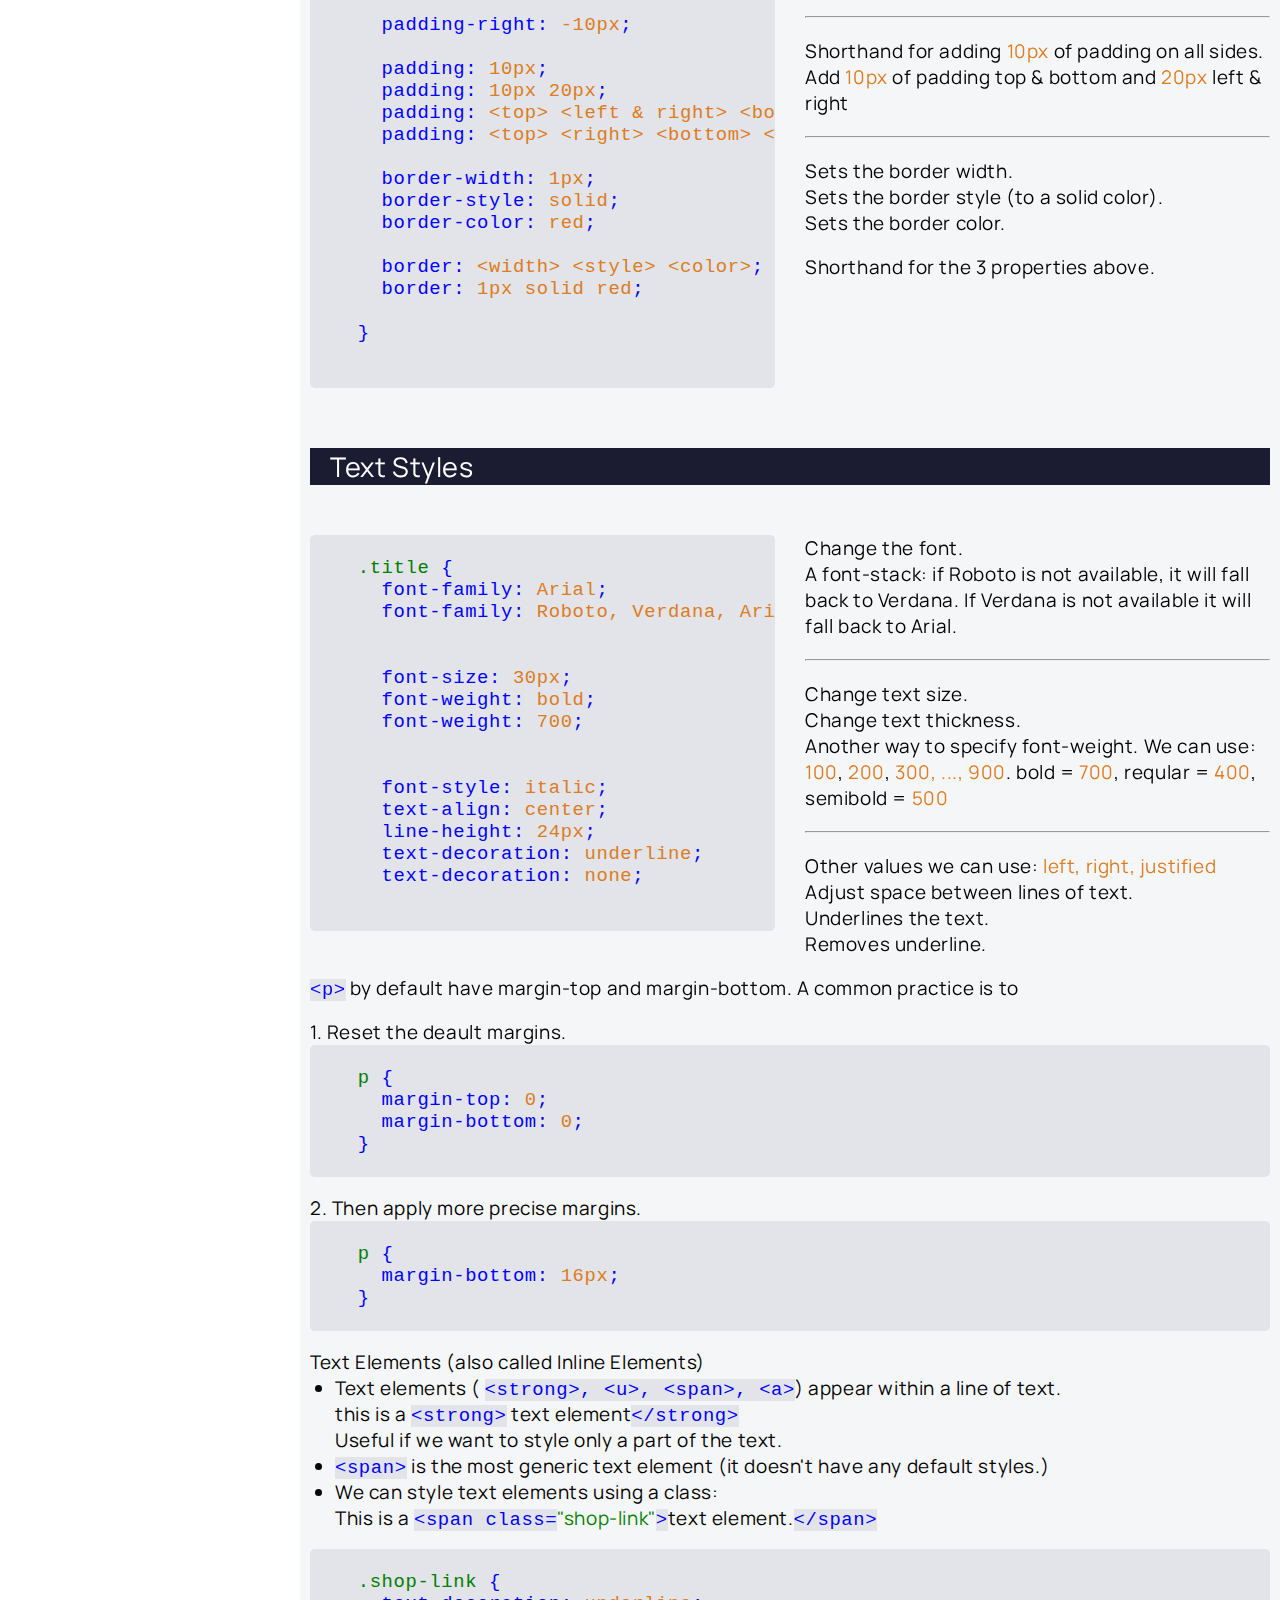
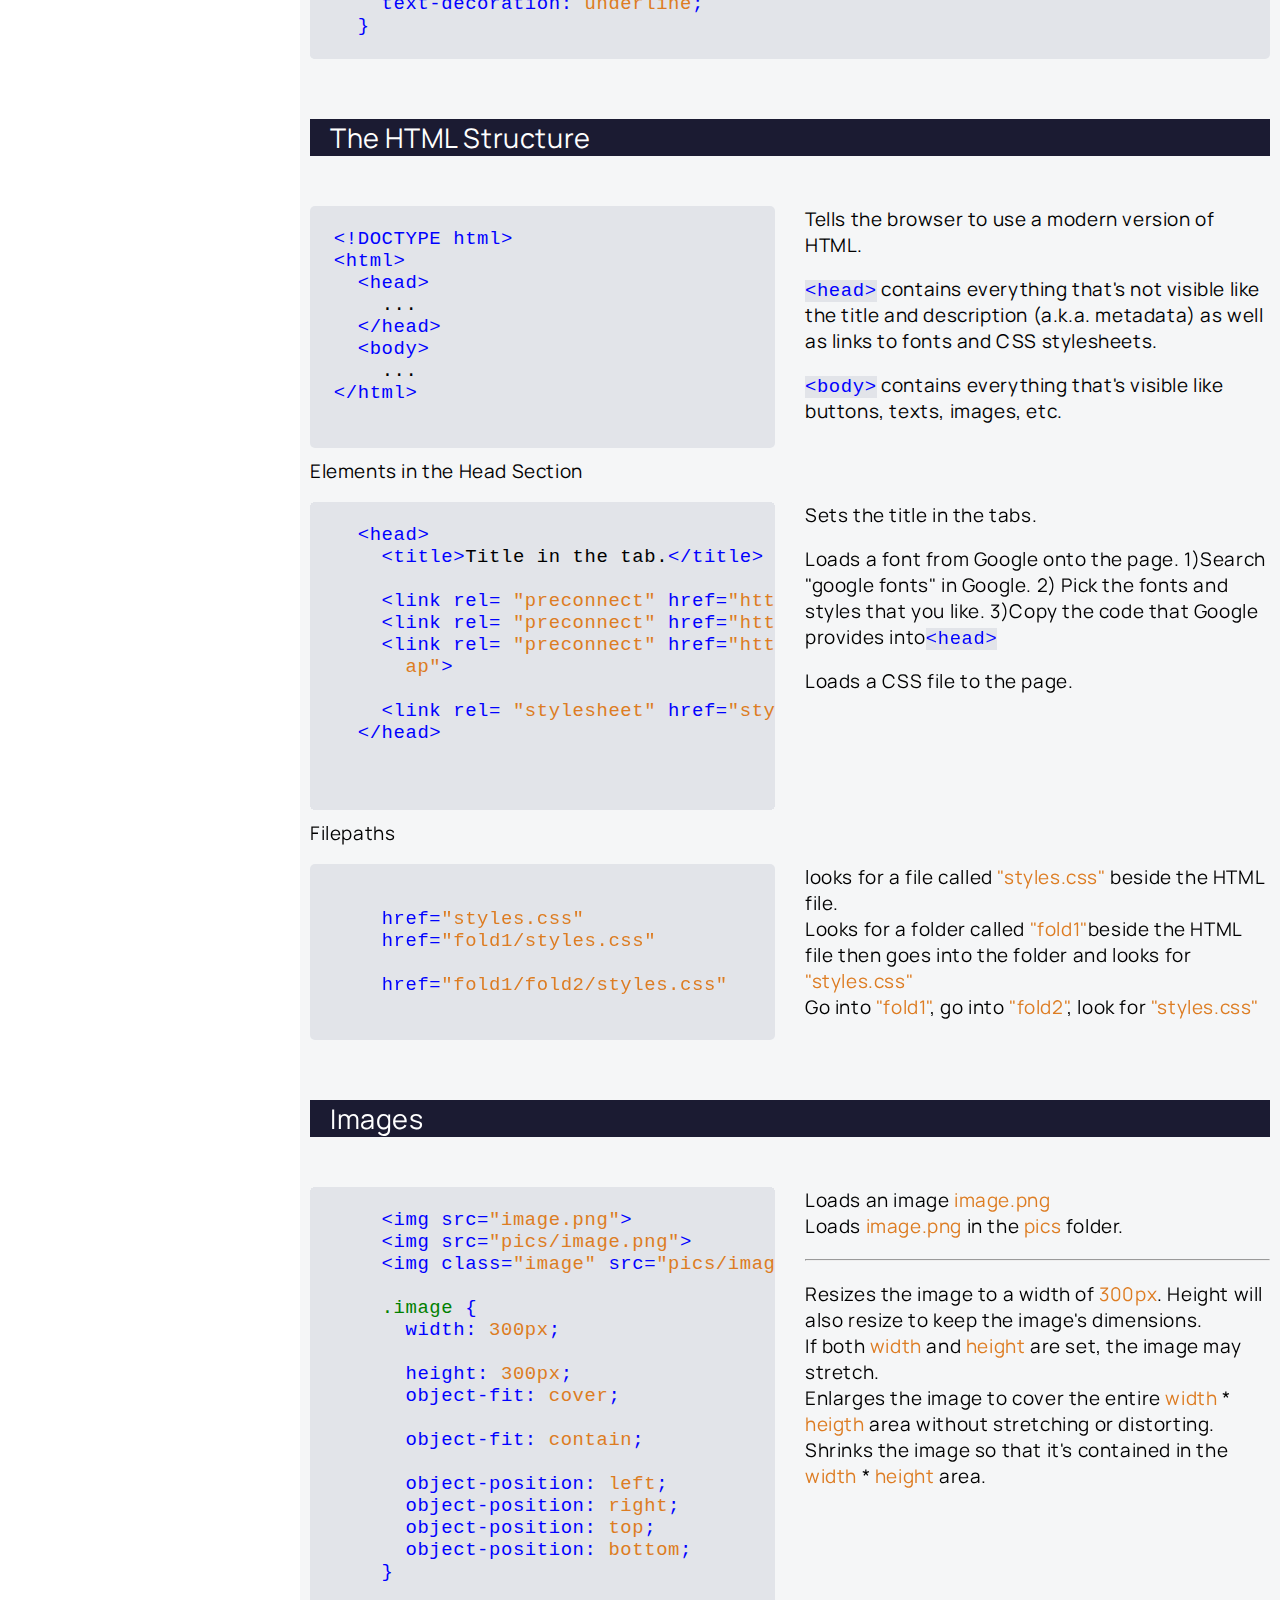
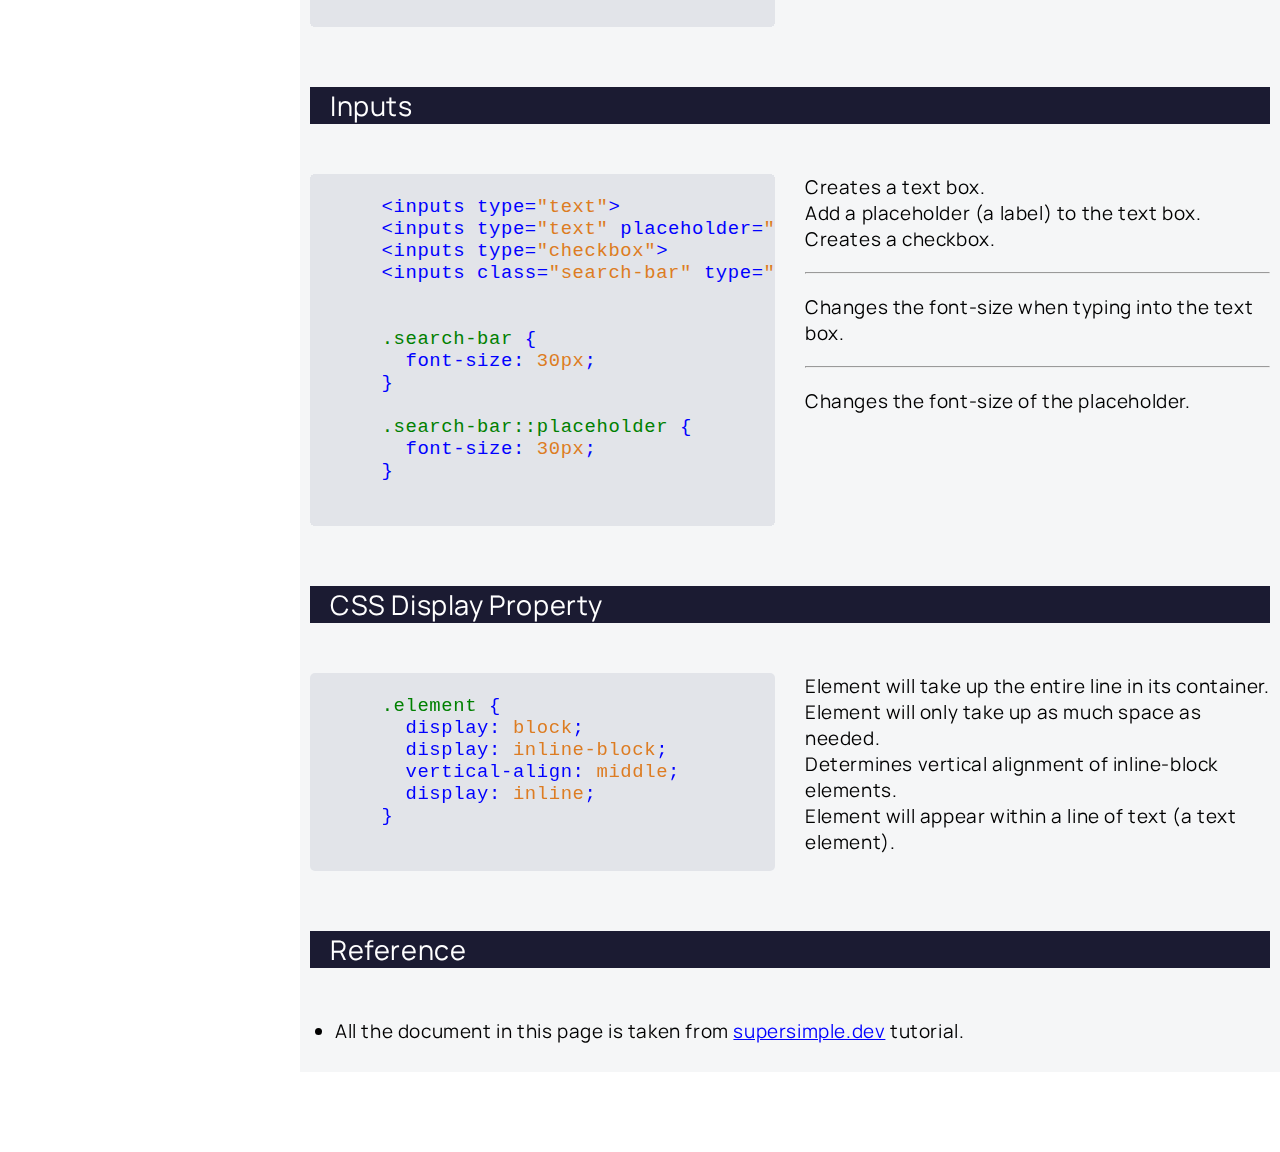
==== commit de57bcba: "finished project" ====
--- a/index.html
+++ b/index.html
@@ -1045,7 +1045,7 @@
         </div>
       </section>
 
-      <!--Intermediate CSS Properties-->
+      <!--Images-->
       <div class="id-locate" id="html-images"></div>
       <section>
         <header>Images</header>
@@ -1055,67 +1055,122 @@
             <!--Code section-->
             <pre>
               <code>
-    <span class="css-selector">.subscribe-button:hover</span> {
-      opacity: <span class="html-attribute">0.5</span>;
-      opacity: <span class="html-attribute">0</span>;
-      opacity: <span class="html-attribute">1</span>;
-
-      transition: <span class="html-attribute">&lt;transition&gt; &lt;duration&gt;</span>;
-
-      transition: <span class="html-attribute">background-color 1s</span>;
-      transition: <span class="html-attribute">color 0.15s</span>;
-      transition: <span class="html-attribute">&lt;property1&gt; &lt;duration1&gt;</span>,
-          <span class="html-attribute">&lt;property2&gt; &lt;duration2&gt;</span>,
-          <span class="html-attribute">...</span>;
-      transition: <span class="html-attribute">background-color 0.15s</span>,
-          <span class="html-attribute">color 0.15s</span>;
-
-      box-shadow: <span class="html-attribute">&lt;h-position&gt; &lt;v-position&gt; &lt;blur&gt; &lt;color&gt;</span>;
-      box-shadow: <span class="html-attribute">3px 4px 5px black</span>;
-
-      box-shadow: <span class="html-attribute">3px 4px 0 gba(0, 0, 0, 0.15)</span>;
-    }
-              </code>
-            </pre>
-          </div>
-          <div class="grid-item2">
-            <div class="text-container">
-              <p>Sets how see-through an element is: 0.5 = 50% see-through.</p>
-              <p>Sets how see-through an element is: 0.5 = 50% see-through.</p>
-              <p>1 = not see-through (this is the default value).</p>
-            </div>
-            <hr />
-            <div class="text-container">
-              <p>
-                Transition smoothly when changing styles (often used when
-                hovering).
-              </p>
-              <p>Transition background color over 1 second.</p>
-              <p>Transition text color over 0.15 seconds.</p>
-              <p>
-                Transition multiple properties by separating them with a comma.
-              </p>
-            </div>
-            <hr />
-            <div class="text-container">
-              <p>
-                Transition both background color and text color over 0.15
-                seconds.
-              </p>
-            </div>
-            <hr />
-            <div class="text-container">
-              <p>
-                Creates a shadow that's 3px to the right of the element, 4px to
-                the bottom, with 5px of blur, and color of black.
-              </p>
-            </div>
-            <hr />
-            <div class="text-container">
-              <p>
-                Creates a shadow that's 3px to the right, 4px to the bottom,
-                with no blur, and a very faint black color.
-              </p>
+      &lt;img src=<span class="html-attribute">"image.png"</span>&gt;
+      &lt;img src=<span class="html-attribute">"pics/image.png"</span>&gt;
+      &lt;img class=<span class="html-attribute">"image"</span> src=<span class="html-attribute">"pics/image.png"</span>&gt;
+      
+      <span class="css-selector">.image</span> {
+        width: <span class="html-attribute">300px</span>;
+        
+        height: <span class="html-attribute">300px</span>;
+        object-fit: <span class="html-attribute">cover</span>;
+
+        object-fit: <span class="html-attribute">contain</span>;
+
+        object-position: <span class="html-attribute">left</span>;
+        object-position: <span class="html-attribute">right</span>;
+        object-position: <span class="html-attribute">top</span>;
+        object-position: <span class="html-attribute">bottom</span>;
+      }
+              </code>
+            </pre>
+          </div>
+
+          <div class="grid-item2">
+            <div class="text-container">
+              <p>Loads an image <span class="html-attribute">image.png</span></p>
+              <p>Loads <span class="html-attribute">image.png</span> in the <span class="html-attribute">pics</span> folder.</p>
+            </div>
+            <hr />
+            <div class="text-container">
+              <p>
+                Resizes the image to a width of <span class="html-attribute">300px</span>. Height will also resize to keep the image's dimensions.
+              </p>
+              <p>If both <span class="html-attribute">width</span> and <span class="html-attribute">height</span> are set, the image may stretch.</p>
+              <p>Enlarges the image to cover the entire <span class="html-attribute">width</span> * <span class="html-attribute">heigth</span> area without stretching or distorting.</p>
+              <p>
+                Shrinks the image so that it's contained in the <span class="html-attribute">width</span> * <span class="html-attribute">height</span> area.
+              </p>
+            </div>
+          </div>
+        </div>
+      </section>
+
+      <!--Inputs-->
+      <div class="id-locate" id="html-inputs"></div>
+      <section>
+        <header>Inputs</header>
+        <div class="heading-rule"></div>
+        <div class="grid-container">
+          <div class="grid-item1">
+            <!--Code section-->
+            <pre>
+              <code>
+      &lt;inputs type=<span class="html-attribute">"text"</span>&gt;
+      &lt;inputs type=<span class="html-attribute">"text"</span> placeholder=<span class="html-attribute">"Search"</span>&gt;
+      &lt;inputs type=<span class="html-attribute">"checkbox"</span>&gt;
+      &lt;inputs class=<span class="html-attribute">"search-bar"</span> type=<span class="html-attribute">"text"</span>&gt;
+      
+
+      <span class="css-selector">.search-bar</span> {
+        font-size: <span class="html-attribute">30px</span>;
+      }
+
+      <span class="css-selector">.search-bar::placeholder</span> {
+        font-size: <span class="html-attribute">30px</span>;
+      }
+              </code>
+            </pre>
+          </div>
+
+          <div class="grid-item2">
+            <div class="text-container">
+              <p>Creates a text box.</p>
+              <p>Add a placeholder (a label) to the text box.</p>
+              <p>Creates a checkbox.</p>
+            </div>
+            <hr />
+            <div class="text-container">
+              <p>
+                Changes the font-size when typing into the text box.
+              </p>
+            </div>
+            <hr/>
+            <div class="text-container">
+              <p>
+                Changes the font-size of the placeholder.
+              </p>
+            </div>
+          </div>
+        </div>
+      </section>
+
+      <!--CSS Display Property-->
+      <div class="id-locate" id="display-property"></div>
+      <section>
+        <header>CSS Display Property</header>
+        <div class="heading-rule"></div>
+        <div class="grid-container">
+          <div class="grid-item1">
+            <!--Code section-->
+            <pre>
+              <code>
+      <span class="css-selector">.element</span> {
+        display: <span class="html-attribute">block</span>;
+        display: <span class="html-attribute">inline-block</span>;
+        vertical-align: <span class="html-attribute">middle</span>;
+        display: <span class="html-attribute">inline</span>;
+      }
+              </code>
+            </pre>
+          </div>
+
+          <div class="grid-item2">
+            <div class="text-container">
+              <p>Element will take up the entire line in its container.</p>
+              <p>Element will only take up as much space as needed.</p>
+              <p>Determines vertical alignment of inline-block elements.</p>
+              <p>Element will appear within a line of text (a text element).</p>
             </div>
           </div>
         </div>
@@ -1138,6 +1193,6 @@
 
     </main>
 
-    <script src="js/menu.js"></script>
+    <script src="js/index.js"></script>
   </body>
 </html>
--- a/styles/general.css
+++ b/styles/general.css
@@ -1,4 +1,4 @@
-/*General CSS starts*/
+/*CSS variables*/
 :root {
   --bg-color01: rgb(27, 27, 50); /*for nav bc*/
   --bg-color02: rgb(223, 223, 226); /*for nav bc when hover*/
--- a/styles/main.css
+++ b/styles/main.css
@@ -117,7 +117,7 @@
   }
 
     /* Add Animation */
-  .modal-content, #caption {  
+  .modal-content {  
     -webkit-animation-name: zoom;
     -webkit-animation-duration: 0.6s;
     animation-name: zoom;
@@ -239,12 +239,6 @@
       margin-bottom: 5px;
     }
 
-    .chromedev-container {
-      display: flex;
-      align-items: center;
-      justify-content: center;
-    }
-
     .modal-content {
       width: 90%;
     }
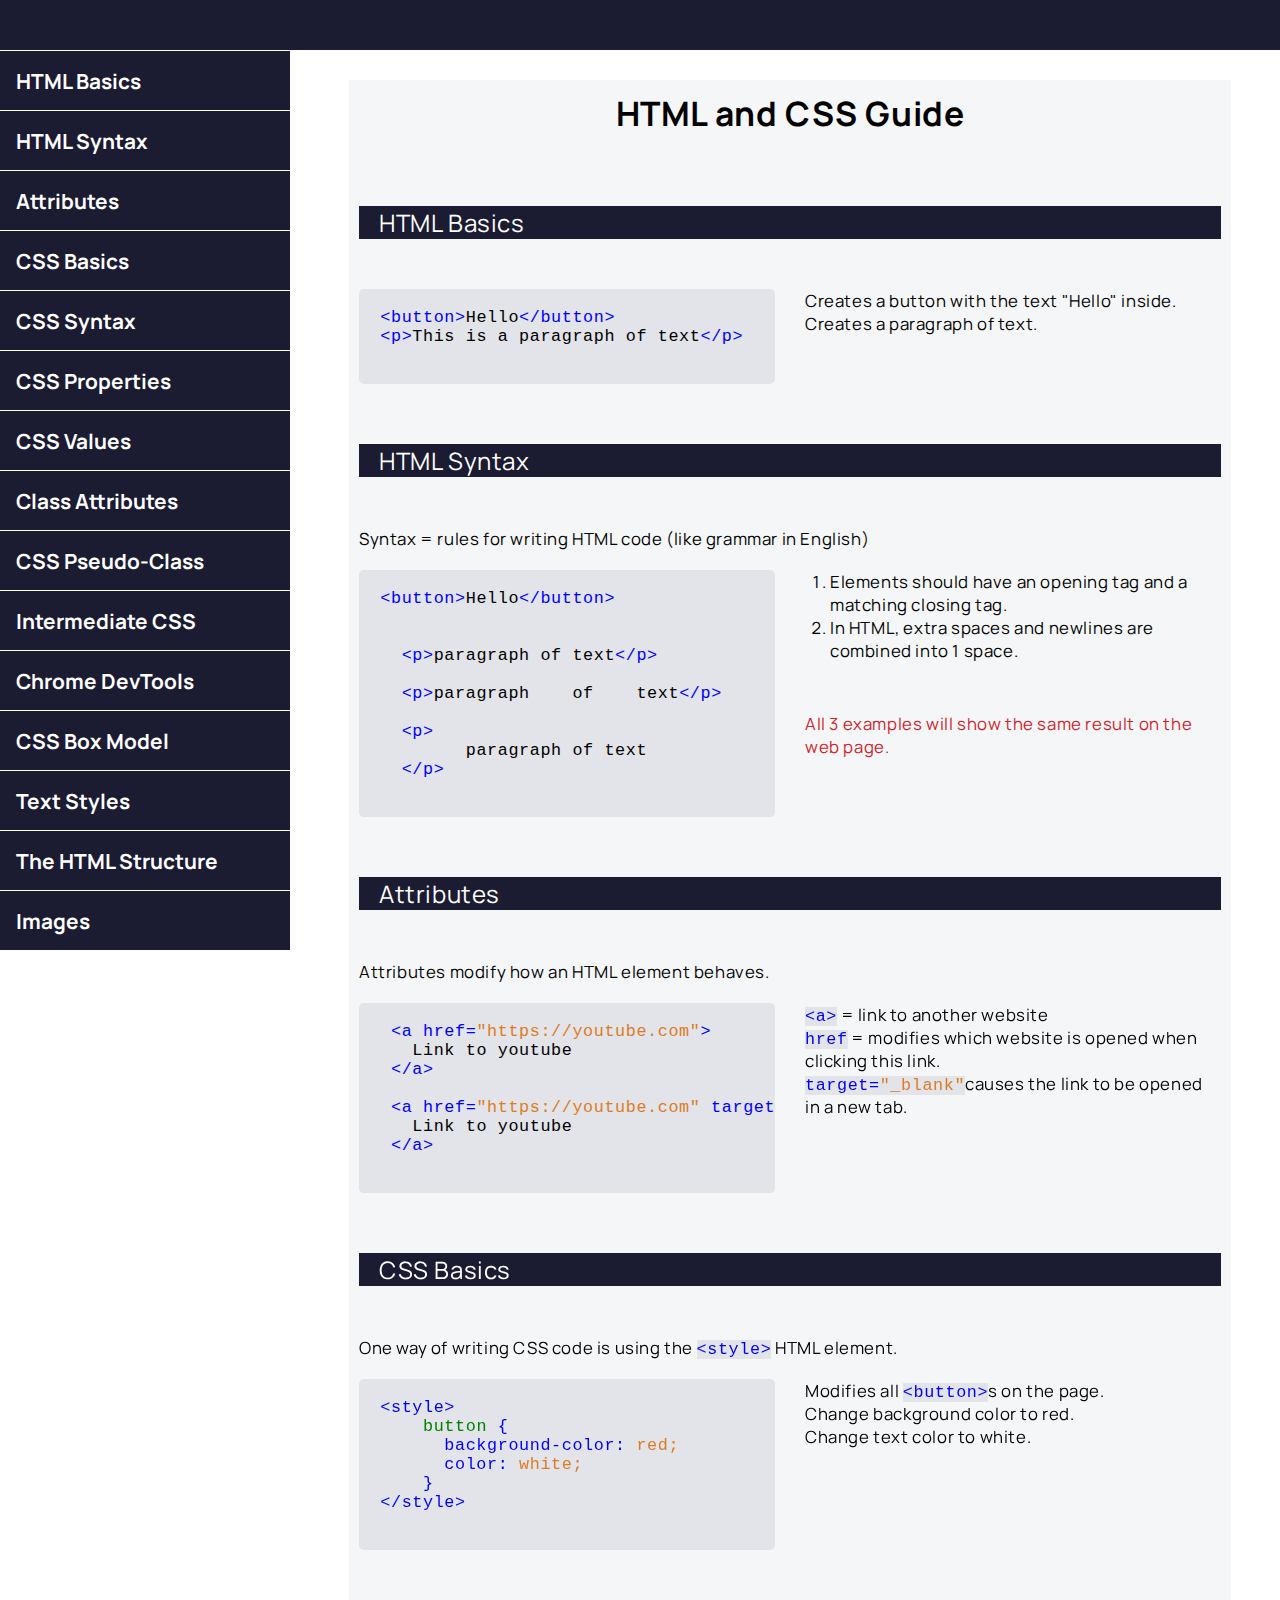
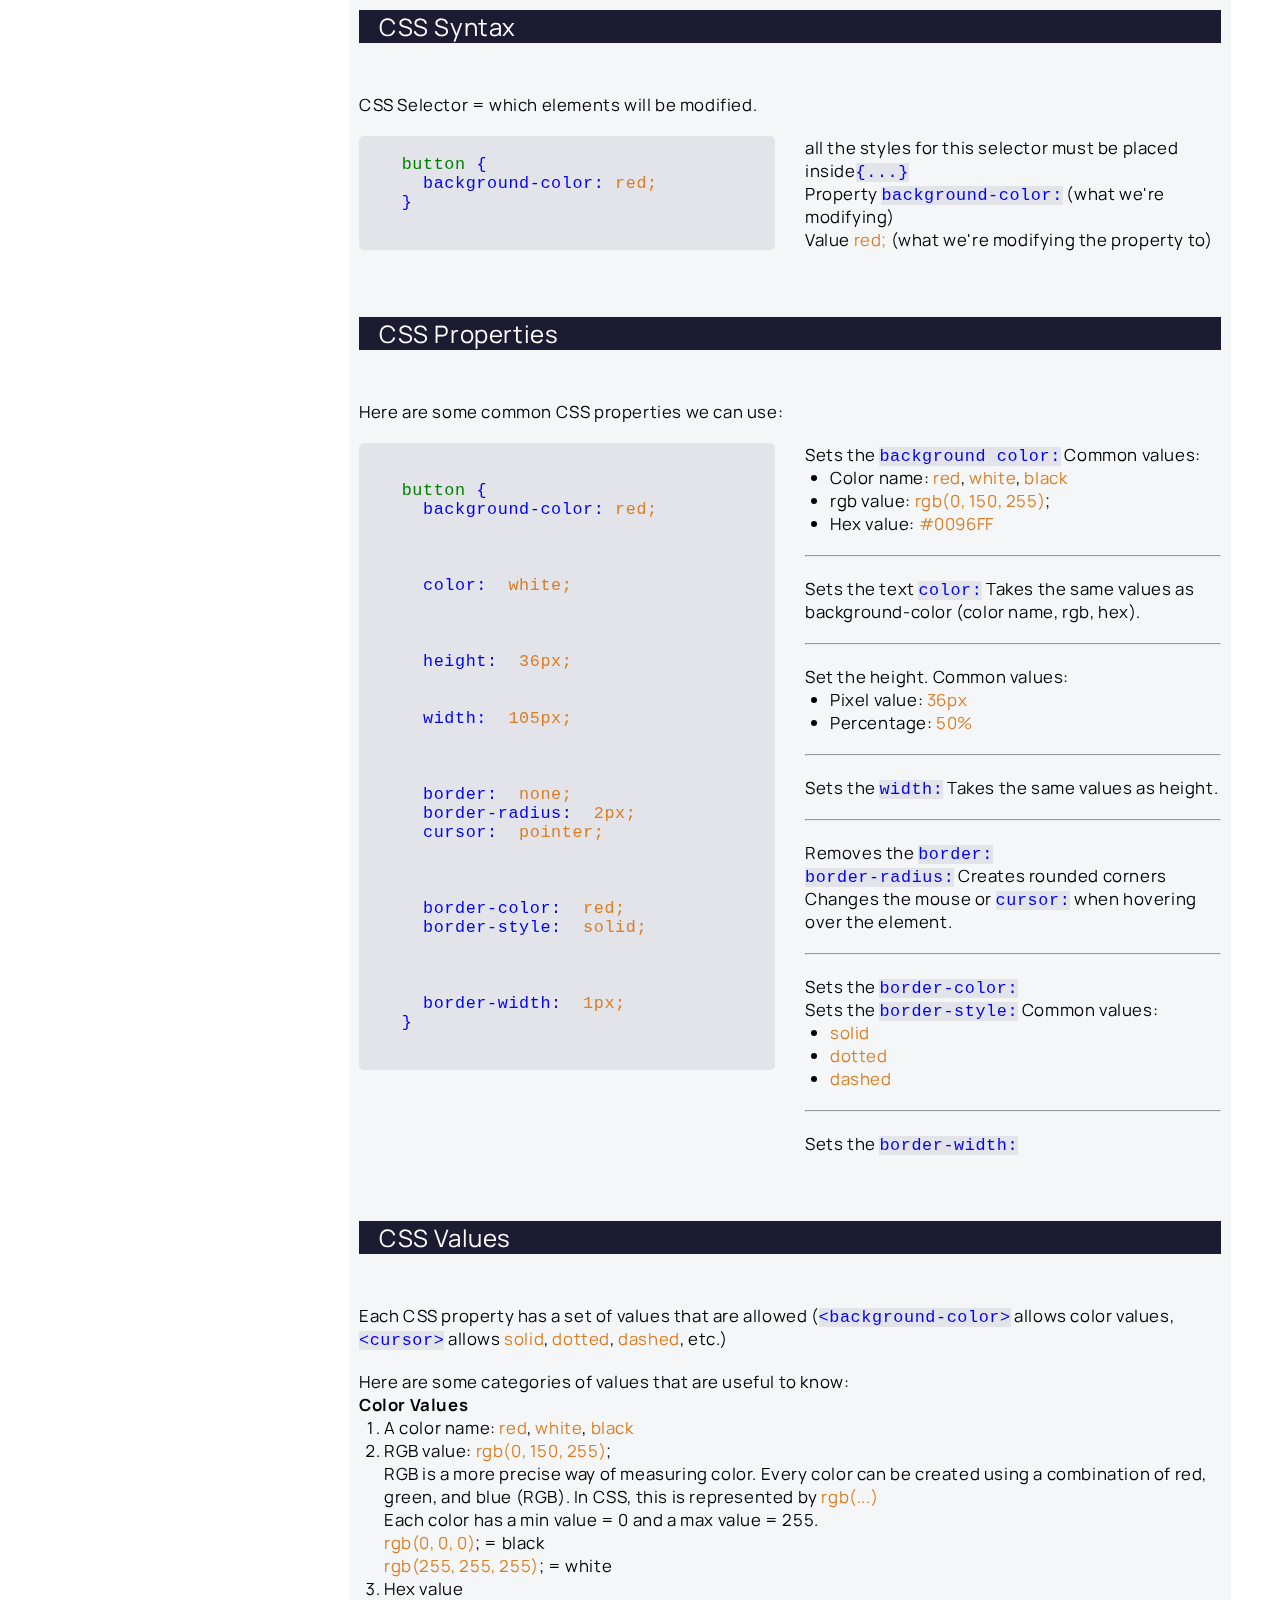
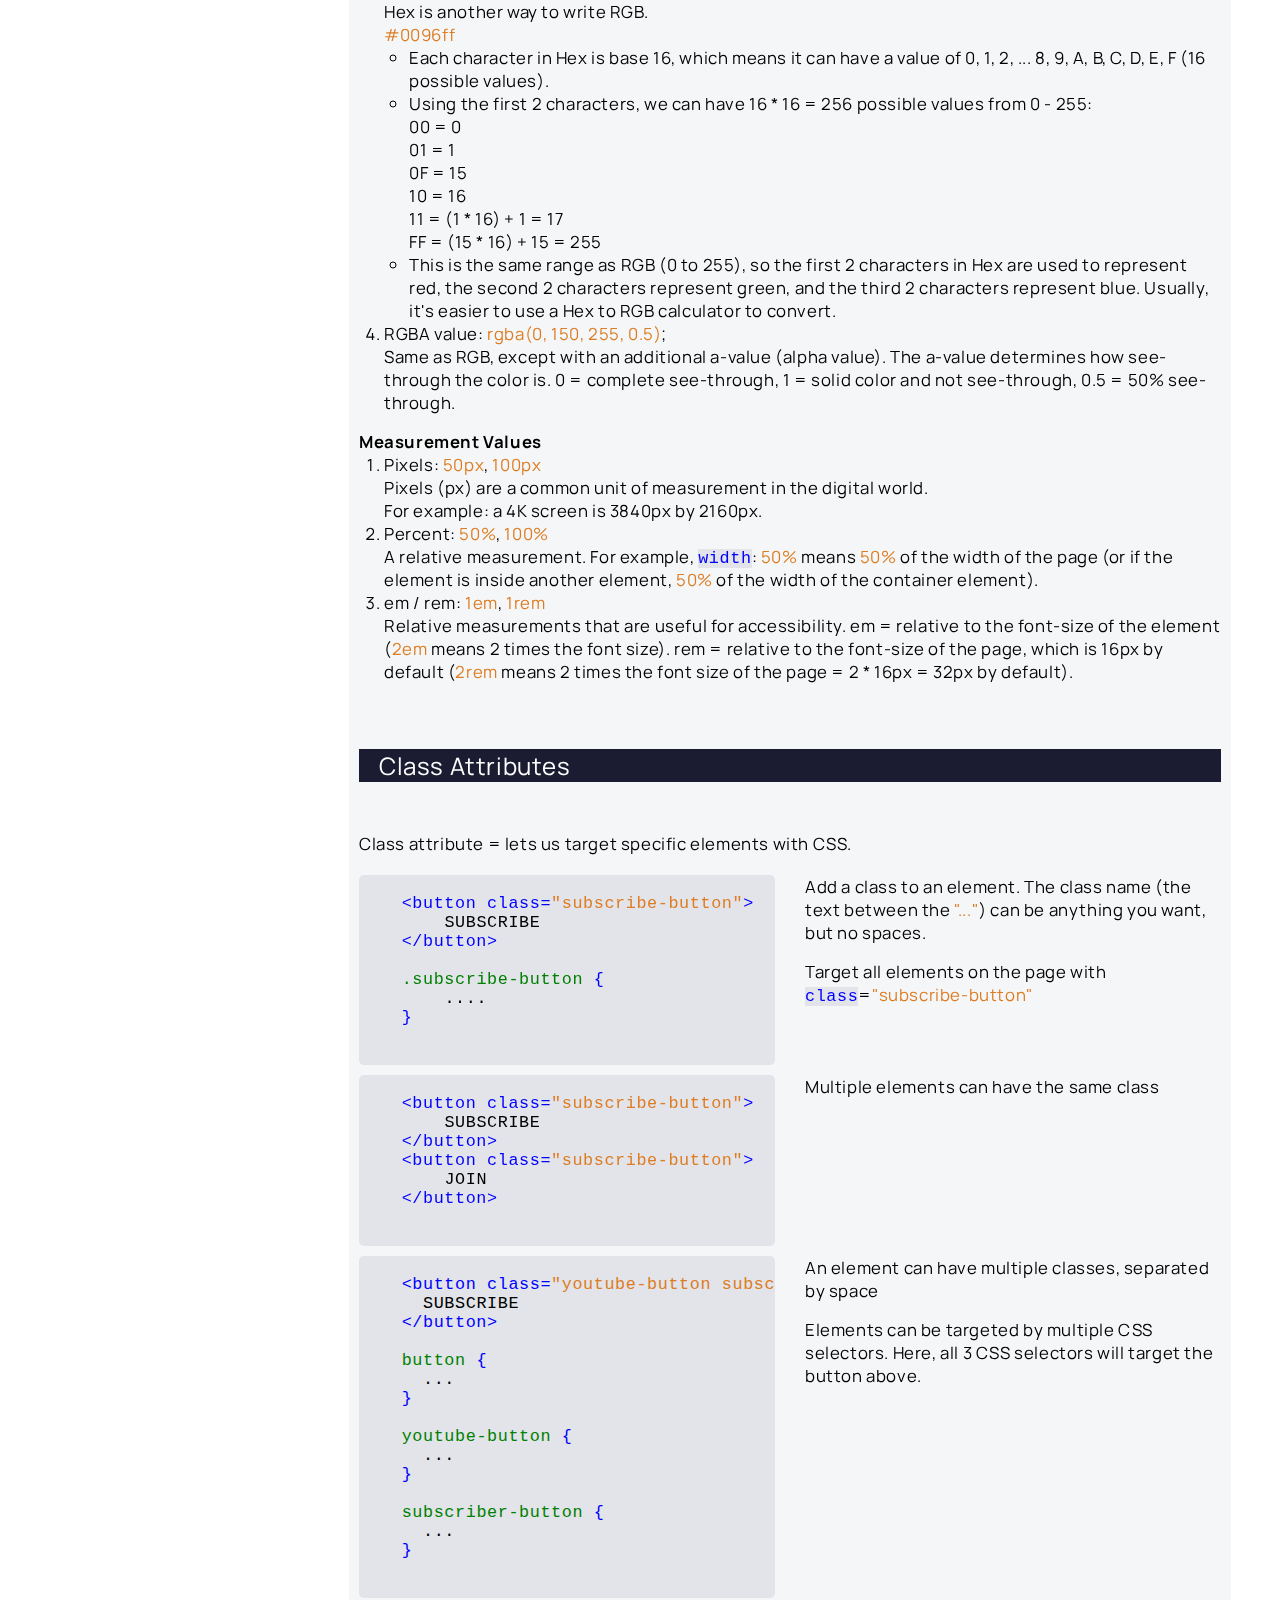
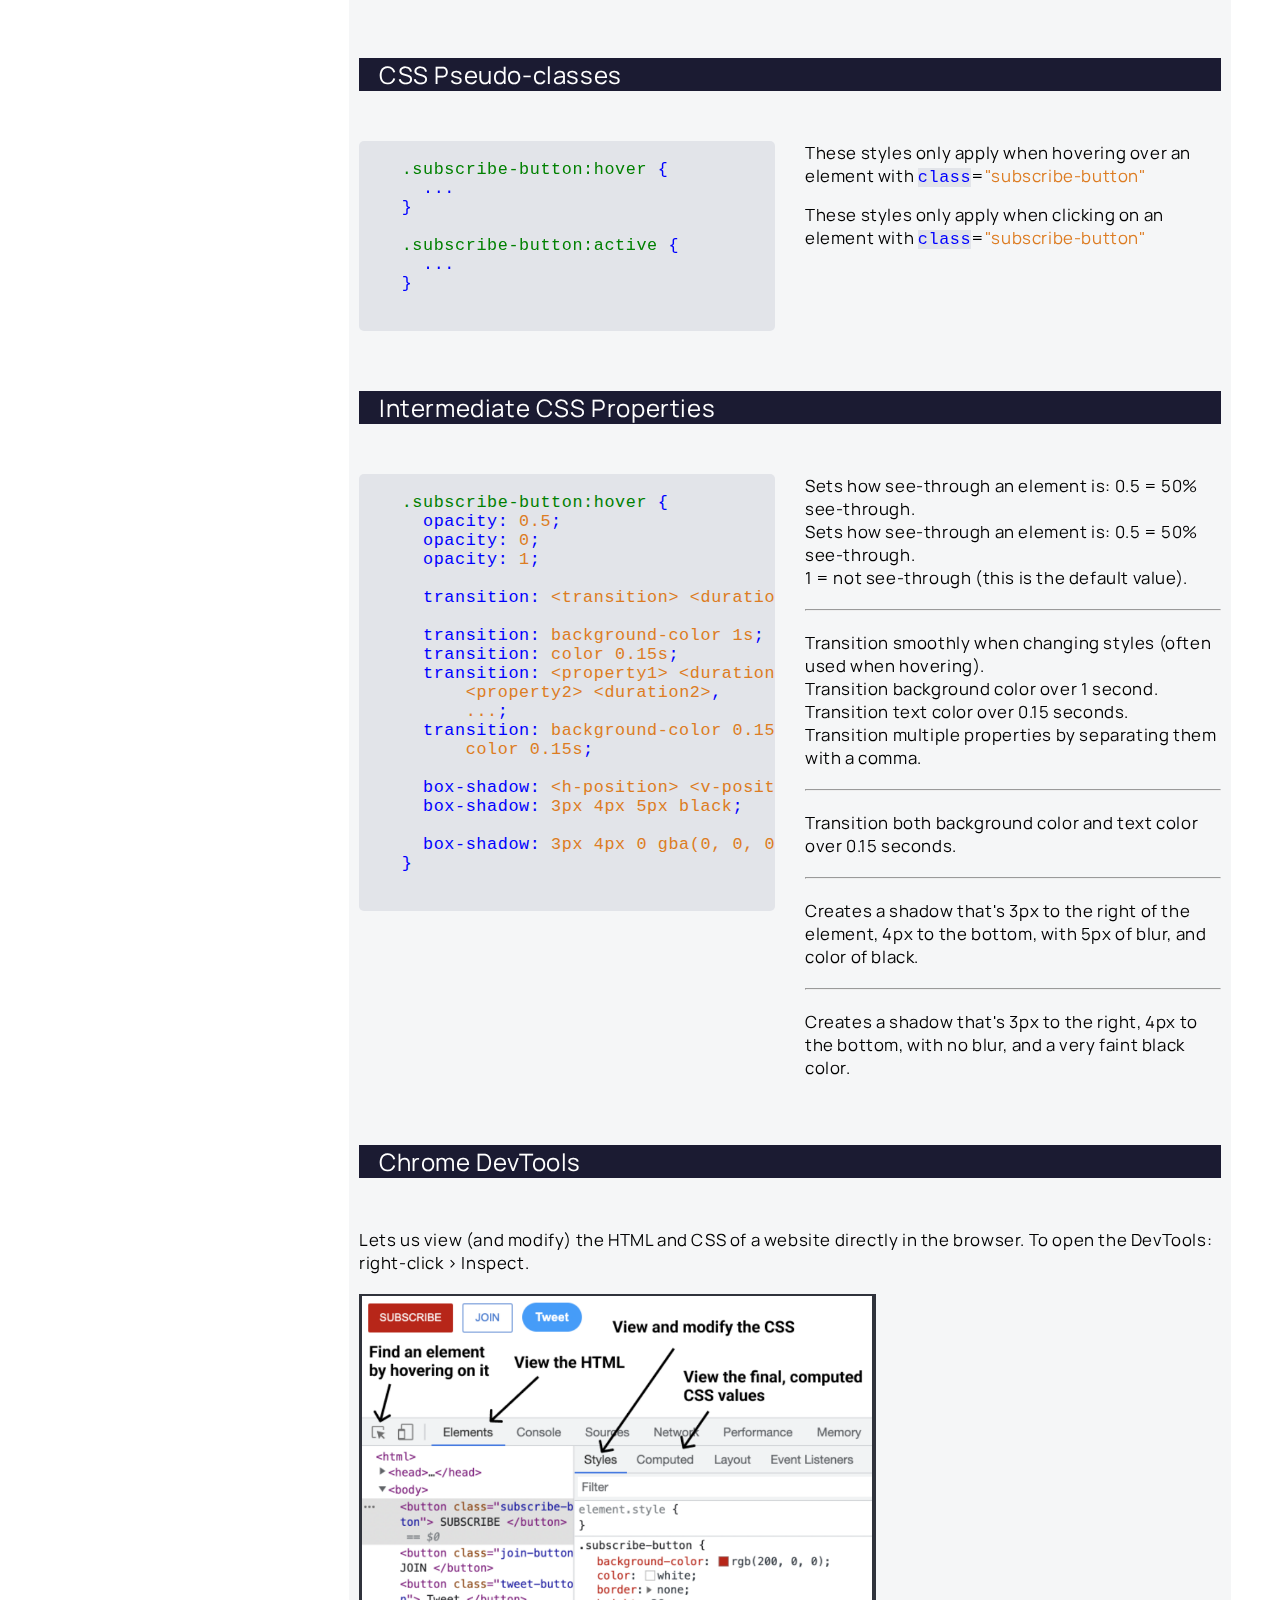
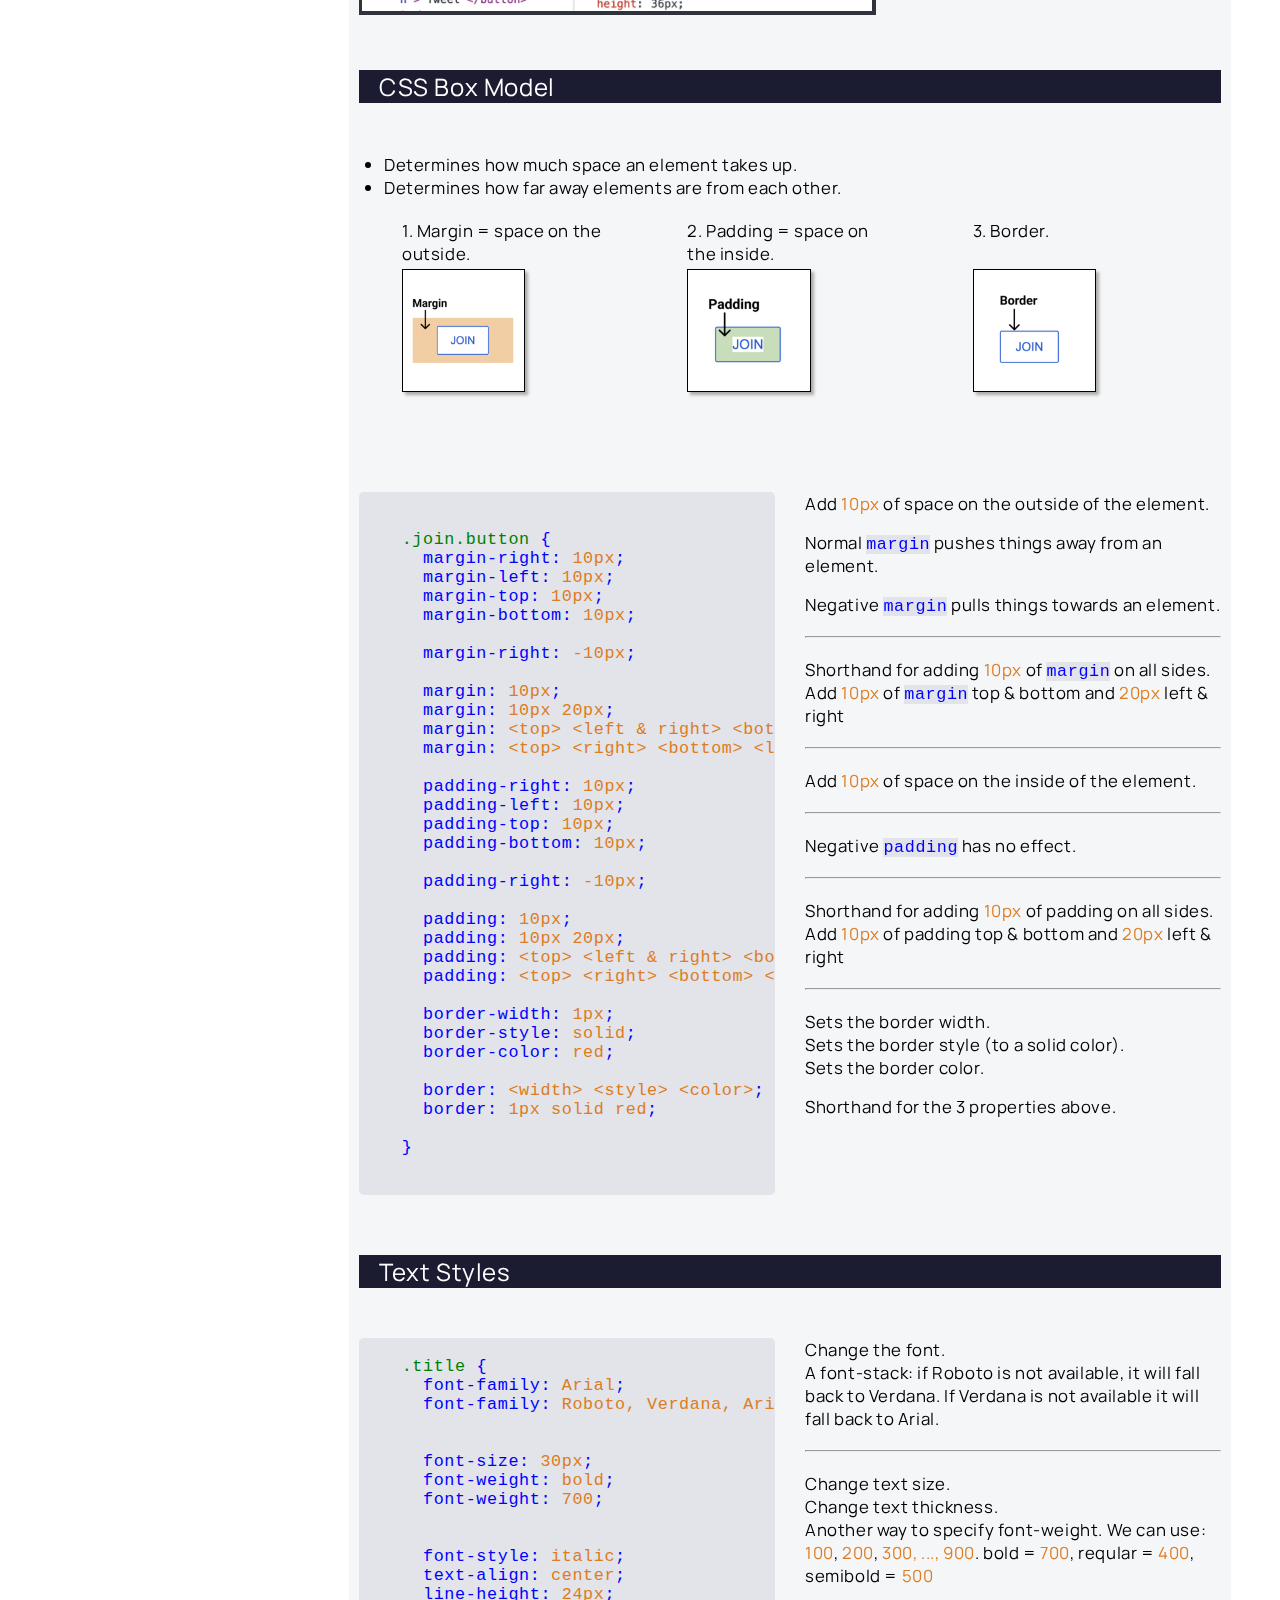
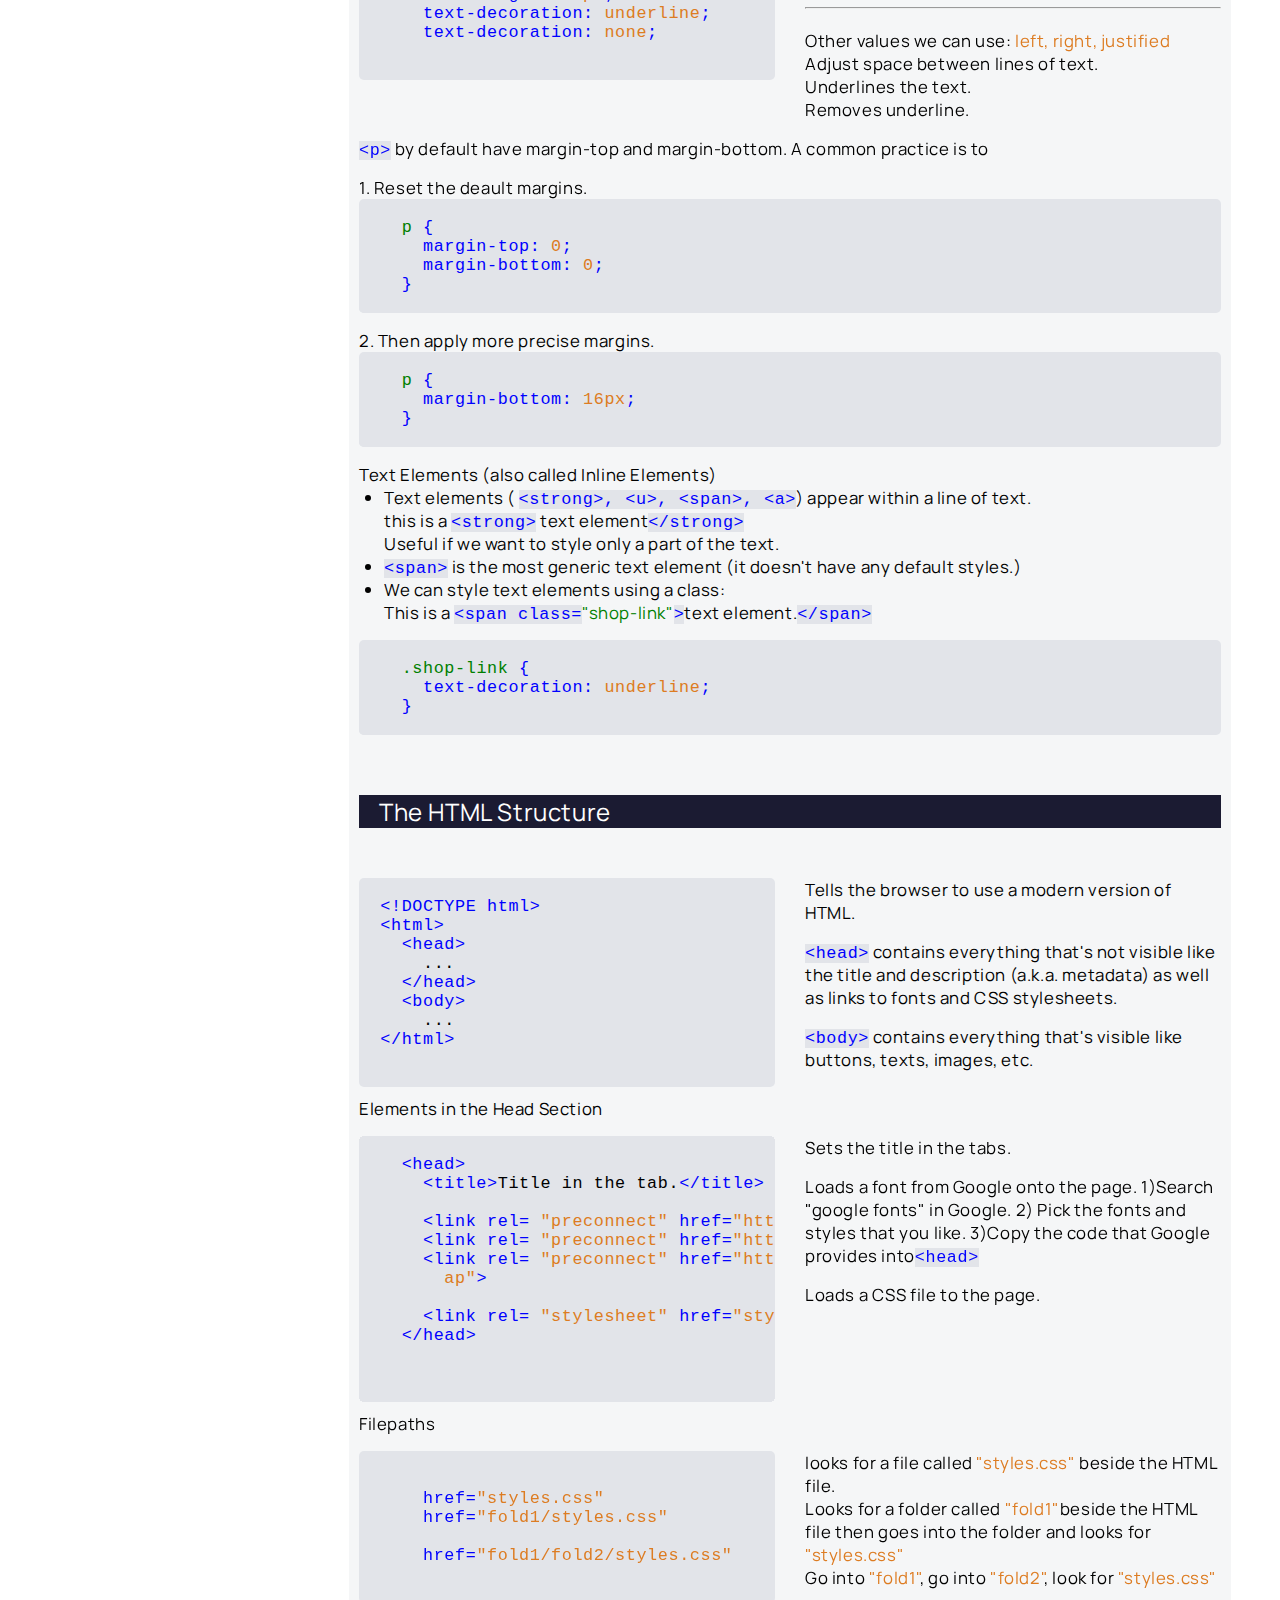
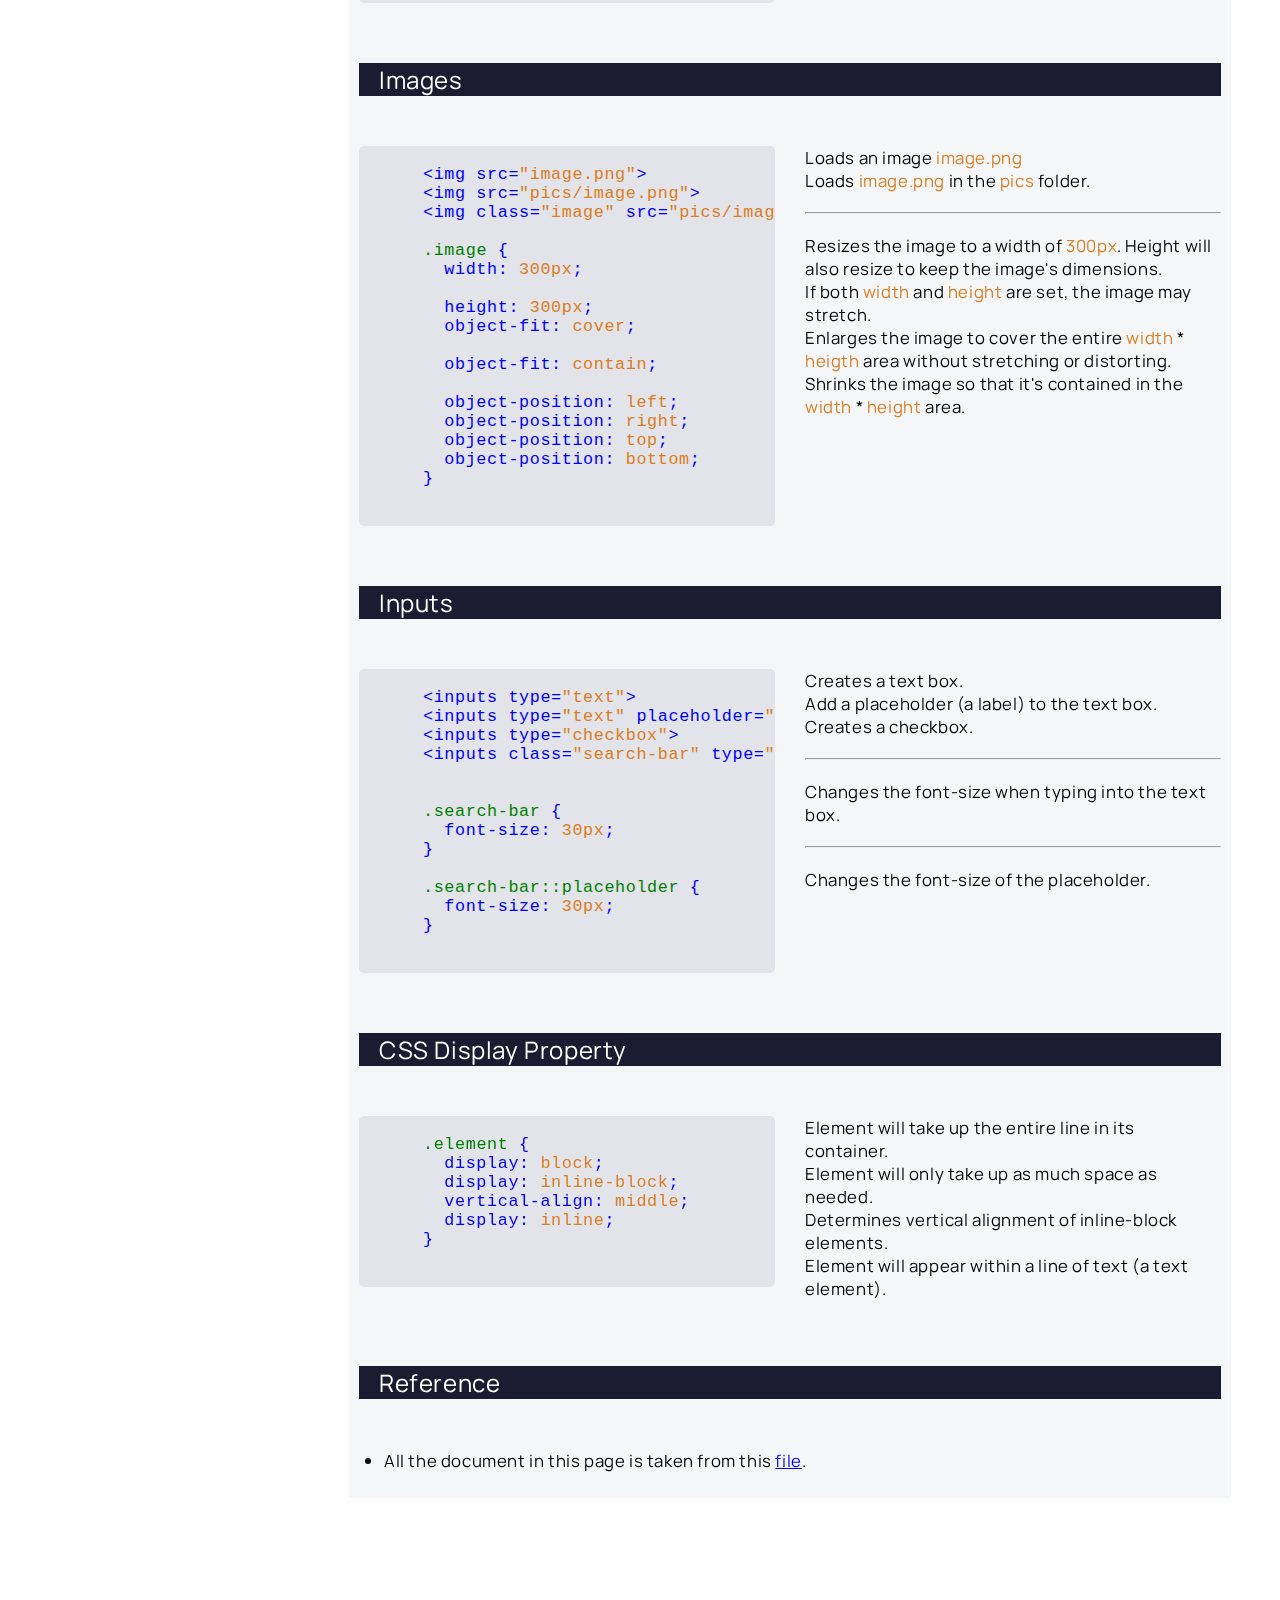
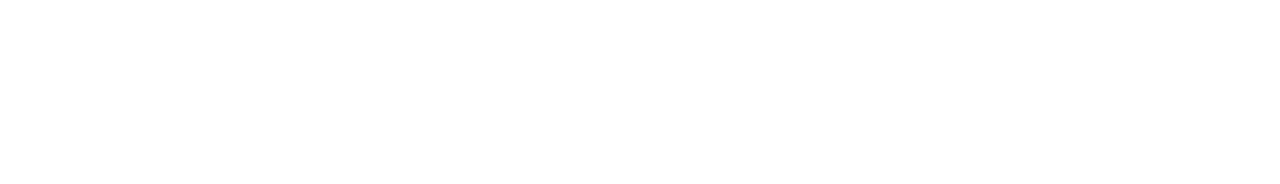
==== commit 3b715894: "adjust font-size and link pdf file" ====
--- a/index.html
+++ b/index.html
@@ -1183,7 +1183,7 @@
         <div class="text-container">
           <ul>
             <li>
-              All the document in this page is taken from <a href="https://supersimple.dev/html" target="_blank" class="reference-link">supersimple.dev</a> tutorial.
+              All the document in this page is taken from this <a href="https://drive.google.com/file/d/1cCRhbmRzRnJO_2PO-nLlz8VdTjhZZPzr/view?usp=sharing" target="_blank" class="reference-link">file</a>.
             </li>
           </ul>
         </div>
--- a/styles/general.css
+++ b/styles/general.css
@@ -33,23 +33,22 @@
   color: black;
 }
 
- /* Make all link text black with no text decoration */
+/* Make all link text black with no text decoration */
 a {
   color: white;
   text-decoration: none;
 }
 
-  /* large screen */
-@media (min-width: 1200.1px)  {
+/* large screen */
+@media (min-width: 1200.1px) {
   body {
     margin-left: 300px;
     color: black;
   }
 
   html {
-    font-size: 18px;
+    font-size: 16px;
   }
-
 }
 
 /* Tablet screen */
@@ -59,9 +58,8 @@
   }
 
   html {
-    font-size: 16px;
+    font-size: 15px;
   }
-
 }
 
 /* Mobile screen */
--- a/styles/main.css
+++ b/styles/main.css
@@ -1,7 +1,7 @@
 main {
   font-size: 1.05rem;
   margin: 80px auto;
-  width: 100%;
+  width: 90%;
   padding: 10px 10px;
   letter-spacing: 0.6px;
   background-color: var(--bg-color04);
@@ -15,256 +15,256 @@
   text-align: center;
   margin: 0 auto 20px auto;
   color: black;
- }
- 
- header {
-    font-size: 1.5rem;
-    margin-bottom: 50px;
-    padding-left: 20px;
-    background-color: var(--bg-color01);
-    color: white;
-  }
-
-  .heading-rule {
-    margin-bottom: 20px;
-  }
-
-  .id-locate {
-    height: 50px;
-  }
-
+}
+
+header {
+  font-size: 1.5rem;
+  margin-bottom: 50px;
+  padding-left: 20px;
+  background-color: var(--bg-color01);
+  color: white;
+}
+
+.heading-rule {
+  margin-bottom: 20px;
+}
+
+.id-locate {
+  height: 50px;
+}
+
+.grid-container {
+  display: grid;
+  grid-template-columns: 1fr 1fr;
+  column-gap: 30px;
+}
+
+.grid-item1 {
+  text-align: left;
+  overflow: hidden;
+}
+
+pre {
+  background-color: var(--bg-color03);
+  overflow: auto;
+  margin-bottom: 10px;
+  border-radius: 5px;
+}
+
+code {
+  color: var(--text-color01);
+  background-color: var(--bg-color03);
+}
+
+.text-code {
+  color: var(--text-color03);
+}
+
+.html-attribute {
+  color: var(--text-color02);
+}
+
+.css-selector {
+  color: var(--text-color05);
+}
+
+.syntax-remarks {
+  margin-top: 50px;
+  color: var(--text-color04);
+}
+
+.css-values-title {
+  font-weight: bold;
+}
+
+.text-container {
+  margin-bottom: 1rem;
+}
+
+.img-chrome-devtools {
+  width: 60%;
+  max-width: 800px;
+  cursor: pointer;
+  transition: 0.3s;
+}
+
+.img-chrome-devtools:hover {
+  box-shadow: 0 0 11px rgba(33, 33, 33, 1);
+}
+
+/* Modal */
+.chromedev-container {
+  display: none; /* Hidden by default */
+  position: fixed; /* Stay in place */
+  z-index: 99; /* Sit on top */
+  padding-top: 100px; /* Location of the box */
+  left: 0;
+  top: 0;
+  width: 100%; /* Full width */
+  height: 100%; /* Full height */
+  overflow: auto; /* Enable scroll if needed */
+  background-color: rgb(0, 0, 0); /* Fallback color */
+  background-color: rgba(0, 0, 0, 0.9); /* Black w/ opacity */
+}
+
+/* Image inside modal*/
+.modal-content {
+  margin: auto;
+  display: block;
+  width: 80%;
+  max-width: 900px;
+}
+
+/* Add Animation */
+.modal-content {
+  -webkit-animation-name: zoom;
+  -webkit-animation-duration: 0.6s;
+  animation-name: zoom;
+  animation-duration: 0.6s;
+}
+
+@-webkit-keyframes zoom {
+  from {
+    -webkit-transform: scale(0);
+  }
+  to {
+    -webkit-transform: scale(1);
+  }
+}
+
+@keyframes zoom {
+  from {
+    transform: scale(0);
+  }
+  to {
+    transform: scale(1);
+  }
+}
+
+/* The Close Button */
+.close {
+  position: absolute;
+  top: 15px;
+  right: 35px;
+  color: #f1f1f1;
+  font-size: 40px;
+  font-weight: bold;
+  transition: 0.3s;
+}
+
+.close:hover,
+.close:focus {
+  color: #bbb;
+  text-decoration: none;
+  cursor: pointer;
+}
+
+.box-model-grid {
+  width: 90%;
+  min-width: 300px;
+  margin-left: auto;
+  margin-right: auto;
+  display: grid;
+  grid-template-columns: 1fr 1fr 1fr;
+  column-gap: 80px;
+  margin-bottom: 100px;
+}
+
+.box-grid {
+  display: grid;
+  grid-template-rows: 30px 1fr;
+  row-gap: 20px;
+  justify-content: center;
+}
+
+.box-model-img {
+  border: 1px solid black;
+  width: 60%;
+  min-width: 120px;
+  box-shadow: 3px 3px 3px #aaaaaa;
+}
+
+hr {
+  margin: 20px 0;
+}
+
+.reference-link {
+  text-decoration: underline;
+  color: blue;
+}
+
+/* large screen */
+@media (min-width: 1400px) {
   .grid-container {
     display: grid;
     grid-template-columns: 1fr 1fr;
     column-gap: 30px;
   }
-  
- 
-  .grid-item1 {
-    text-align: left;
-    overflow: hidden;
+
+  .grid-item2 {
+    padding-top: 6px;
+  }
+}
+
+/* Tablet screen */
+@media (max-width: 1200px) {
+  main {
+    width: 95%;
+  }
+
+  .grid-container {
+    display: grid;
+    grid-template-columns: 1fr 1fr;
+    column-gap: 20px;
+  }
+
+  .grid-item2 {
+    padding-top: 6px;
+    max-height: 650px;
+    overflow-y: scroll;
+  }
+}
+
+/* Mobile screen */
+@media (max-width: 580px) {
+  main {
+    width: 98%;
+    margin: 60px auto;
+  }
+
+  .grid-container {
+    display: grid;
+    grid-template-columns: 1fr;
   }
 
   pre {
-    background-color: var(--bg-color03);
-    overflow: auto;
-    margin-bottom: 10px;
-    border-radius: 5px;
-  }
-
-  code {
-    color: var(--text-color01);
-    background-color: var(--bg-color03);
-  }
-
-  .text-code {
-    color: var(--text-color03);
-  }
-
-  .html-attribute {
-    color: var(--text-color02);
-  }
-
-  .css-selector {
-    color: var(--text-color05);
-  }
-
-  .syntax-remarks {
-    margin-top: 50px;
-    color: var(--text-color04);
-  }
-
-  .css-values-title {
-    font-weight: bold;
-  }
-
-  .text-container {
-    margin-bottom: 1rem;
-  }
-  
+    margin-bottom: 5px;
+  }
+
+  .modal-content {
+    width: 90%;
+  }
+
+  .box-model-grid {
+    display: grid;
+    grid-template-columns: 1fr 1fr;
+    gap: 20px;
+    margin-bottom: 20px;
+  }
+
+  .box-grid {
+    row-gap: 15px;
+    justify-content: center;
+    align-items: center;
+  }
+
   .img-chrome-devtools {
-    width: 60%;
-    max-width: 800px;
-    cursor: pointer;
-    transition: 0.3s;
-  }
-
-  .img-chrome-devtools:hover {
-    box-shadow: 0 0 11px rgba(33,33,33,1);
-  }
-
-  /* Modal */
-  .chromedev-container {
-    display: none; /* Hidden by default */
-    position: fixed; /* Stay in place */
-    z-index: 99; /* Sit on top */
-    padding-top: 100px; /* Location of the box */
-    left: 0;
-    top: 0;
-    width: 100%; /* Full width */
-    height: 100%; /* Full height */
-    overflow: auto; /* Enable scroll if needed */
-    background-color: rgb(0,0,0); /* Fallback color */
-    background-color: rgba(0,0,0,0.9); /* Black w/ opacity */
-  }
-
-  /* Image inside modal*/
-  .modal-content {
-    margin: auto;
-    display: block;
     width: 80%;
-    max-width: 900px;
-  }
-
-    /* Add Animation */
-  .modal-content {  
-    -webkit-animation-name: zoom;
-    -webkit-animation-duration: 0.6s;
-    animation-name: zoom;
-    animation-duration: 0.6s;
-  }
-
-  @-webkit-keyframes zoom {
-    from {-webkit-transform:scale(0)} 
-    to {-webkit-transform:scale(1)}
-  }
-
-  @keyframes zoom {
-    from {transform:scale(0)} 
-    to {transform:scale(1)}
-  }
-
-  /* The Close Button */
-  .close {
-    position: absolute;
-    top: 15px;
-    right: 35px;
-    color: #f1f1f1;
-    font-size: 40px;
-    font-weight: bold;
-    transition: 0.3s;
-  }
-
-  .close:hover,
-  .close:focus {
-    color: #bbb;
-    text-decoration: none;
-    cursor: pointer;
-  }
-    
-  .box-model-grid {
-    width: 90%;
-    min-width: 300px;
-    margin-left: auto;
-    margin-right: auto;
-    display: grid;
-    grid-template-columns: 1fr 1fr 1fr;
-    column-gap: 80px;
-    margin-bottom: 100px;
-  }
-
-  .box-grid {
-    display: grid;
-    grid-template-rows: 30px 1fr;
-    row-gap: 20px;
-    justify-content: center;
-  }
-
-  .box-model-img {
-    border: 1px solid black;
-    width: 60%;
-    min-width: 120px;
-    box-shadow: 3px 3px 3px #aaaaaa;
-  }
-
-  hr {
-    margin: 20px 0;
-  }
-
-  .reference-link {
-    text-decoration: underline;
-    color: blue;
-  }
-
-  
-   /* large screen */
-@media (min-width: 1400px) {
-    .grid-container {
-      display: grid;
-      grid-template-columns: 1fr 1fr;
-      column-gap: 30px;
-    }
-
-    .grid-item2 {
-      padding-top: 6px;
-    }
-
-  }
-  
- /* Tablet screen */
-@media (max-width: 1200px) {
-
-    main {
-      width: 95%;
-    }
-
-    .grid-container {
-      display: grid;
-      grid-template-columns: 1fr 1fr;
-      column-gap: 20px;
-    }
-
-    .grid-item2 {
-      padding-top: 6px;
-      max-height: 650px;
-      overflow-y: scroll;
-    }
-    
-  }
-  
- /* Mobile screen */
-@media (max-width: 580px) {
-
-    main {
-      width: 98%;
-      margin: 60px auto;
-    }
-
-    .grid-container {
-      display: grid;
-      grid-template-columns: 1fr;
-    }
-
-    pre {
-      margin-bottom: 5px;
-    }
-
-    .modal-content {
-      width: 90%;
-    }
-
-    .box-model-grid {
-      display: grid;
-      grid-template-columns: 1fr 1fr;
-      gap: 20px;
-      margin-bottom: 20px;
-    }
-
-    .box-grid {
-      row-gap: 15px;
-      justify-content: center;
-      align-items: center;
-    }
-
-    .img-chrome-devtools {
-      width: 80%;
-    }
-
-  }
-
-   /* Mobile screen with smaller screen*/
+  }
+}
+
+/* Mobile screen with smaller screen*/
 @media (max-width: 320px) {
-
   main {
     width: 100%;
     margin: 55px auto;
@@ -295,5 +295,4 @@
   .img-chrome-devtools {
     width: 80%;
   }
-
-}+}
